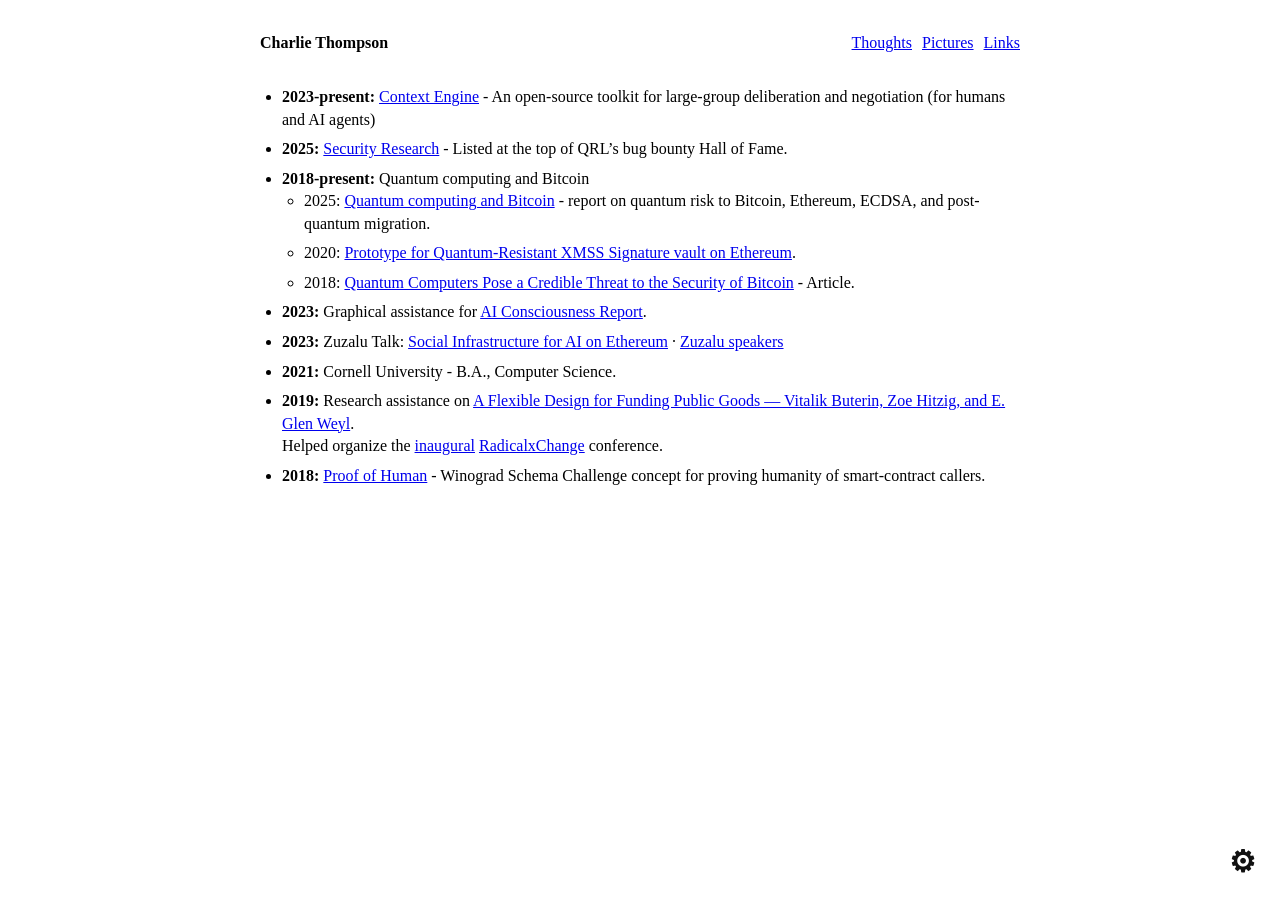
==== index.html @ aa64d74e "feat: compact Foresight contact links" ====
<!doctype html>
<html lang="en">
  <head>
    <meta charset="utf-8">
    <meta name="viewport" content="width=device-width, initial-scale=1">
    <meta
      name="description"
      content="The personal website of Charlie Thompson"
    >
    <meta name="author" content="Charlie Thompson">
    <meta name="robots" content="index, follow">
    <meta name="theme-color" content="#008080">
    <link rel="canonical" href="https://charliethompson.lol/">
    <link rel="alternate" type="application/rss+xml" title="Charlie Thompson" href="./feed.xml">
    <link rel="alternate" type="text/markdown" title="Homepage Markdown" href="./index.html.md">
    <link rel="alternate" type="text/plain" title="LLM-readable site summary" href="./llms.txt">
    <link rel="manifest" href="./manifest.webmanifest">
    <link rel="icon" href="./favicon.svg" type="image/svg+xml">
    <link rel="icon" href="./favicon-32x32.png" type="image/png" sizes="32x32">
    <link rel="icon" href="./favicon-16x16.png" type="image/png" sizes="16x16">
    <link rel="apple-touch-icon" href="./apple-touch-icon.png" sizes="180x180">
    <meta property="og:type" content="profile">
    <meta property="og:url" content="https://charliethompson.lol/">
    <meta property="og:title" content="Charlie Thompson">
    <meta property="og:description" content="The personal website of Charlie Thompson">
    <meta property="og:site_name" content="Charlie Thompson">
    <meta property="og:image" content="https://charliethompson.lol/assets/social/charlie-thompson-preview.png">
    <meta property="og:image:width" content="1200">
    <meta property="og:image:height" content="630">
    <meta property="og:image:type" content="image/png">
    <meta property="og:image:alt" content="Colorful glass portrait artwork for the personal website of Charlie Thompson.">
    <meta name="twitter:card" content="summary_large_image">
    <meta name="twitter:title" content="Charlie Thompson">
    <meta name="twitter:description" content="The personal website of Charlie Thompson">
    <meta name="twitter:image" content="https://charliethompson.lol/assets/social/charlie-thompson-preview.png">
    <meta name="twitter:image:alt" content="Colorful glass portrait artwork for the personal website of Charlie Thompson.">
    <title>Charlie Thompson</title>
    <link rel="stylesheet" href="./styles.css?v=xbox-security-research-223&_site_release=20261114-foresight-icons-5b673d6">
    <script type="application/ld+json">
      {
        "@context": "https://schema.org",
        "@graph": [
          {
            "@type": "Person",
            "@id": "https://charliethompson.lol/#person",
            "name": "Charlie Thompson",
            "url": "https://charliethompson.lol/",
            "email": "charlie_thompson@protonmail.com",
            "sameAs": [
              "https://www.linkedin.com/in/charlie-thompson-2a8293aa/",
              "https://x.com/charlie______t",
              "https://github.com/AgalmicSoftware/context-engine/"
            ],
            "knowsAbout": [
              "Ethereum",
              "product engineering",
              "programmable cryptography",
              "AI-assisted deliberation",
              "AI-assisted negotiation",
              "coordination tools",
              "post-quantum cryptography"
            ]
          },
          {
            "@type": "WebSite",
            "@id": "https://charliethompson.lol/#website",
            "url": "https://charliethompson.lol/",
            "name": "Charlie Thompson",
            "description": "The personal website of Charlie Thompson",
            "image": "https://charliethompson.lol/assets/social/charlie-thompson-preview.png",
            "publisher": {
              "@id": "https://charliethompson.lol/#person"
            },
            "inLanguage": "en-US"
          },
          {
            "@type": "ProfilePage",
            "@id": "https://charliethompson.lol/#webpage",
            "url": "https://charliethompson.lol/",
            "name": "Charlie Thompson",
            "description": "The personal website of Charlie Thompson",
            "primaryImageOfPage": "https://charliethompson.lol/assets/social/charlie-thompson-preview.png",
            "isPartOf": {
              "@id": "https://charliethompson.lol/#website"
            },
            "about": {
              "@id": "https://charliethompson.lol/#person"
            },
            "dateModified": "2026-09-20"
          }
        ]
      }
    </script>
  </head>
  <body data-style-mode="minimal" data-demo-features="off">
    <script>
      (function () {
        // Hold a saved non-default theme hidden until page scripts finish, avoiding a minimal-theme flash.
        try {
          var mode = localStorage.getItem("charlie-site-style-mode");
          if ((mode !== "xbox360" && mode !== "windows95desktop") || new URLSearchParams(location.search).get("embed")) return;
          var body = document.body;
          var reveal = function () { body.classList.remove("theme-pending"); };
          body.dataset.styleMode = mode;
          body.classList.add("theme-pending");
          document.addEventListener("DOMContentLoaded", reveal);
          setTimeout(reveal, 2000);
        } catch {
          // Storage can be unavailable; site-settings.js then falls back to minimal.
        }
      })();
    </script>
    <header class="site-header">
        <a class="brand brand-link" href="./index.html">Charlie Thompson</a>
      <nav class="site-nav" aria-label="Main navigation">
        <a href="./thoughts.html">Thoughts</a>
        <a href="./pictures.html">Pictures</a>
        <details class="nav-dropdown">
          <summary>Links</summary>
          <ul>
            <li><a href="https://github.com/AgalmicSoftware/context-engine/">GitHub</a></li>
            <li><a href="https://www.linkedin.com/in/charlie-thompson-2a8293aa/">LinkedIn</a></li>
            <li><a href="https://x.com/charlie______t">Twitter</a></li>
            <li><a href="mailto:charlie_thompson@protonmail.com">Email</a></li>
          </ul>
        </details>
      </nav>
      <details class="desktop-start-menu desktop-only">
        <summary>Charlie Thompson</summary>
        <div class="desktop-start-panel">
          <button type="button" data-menu-icon="note" data-window-open="about">
            <span class="desktop-start-icon" aria-hidden="true"><span class="desktop-icon-glyph desktop-icon-help"></span></span>
            About
          </button>
          <button type="button" data-menu-icon="folder" data-window-open="thoughts">
            <span class="desktop-start-icon" aria-hidden="true"><span class="desktop-icon-glyph desktop-icon-notes"></span></span>
            Thoughts
          </button>
          <button type="button" data-menu-icon="report" data-window-open="quantum">
            <span class="desktop-start-icon" aria-hidden="true"><span class="desktop-icon-glyph desktop-icon-report"></span></span>
            Quantum Report (2025)
          </button>
          <button type="button" data-menu-icon="presentation" data-window-open="zuzalu">
            <span class="desktop-start-icon" aria-hidden="true"><span class="desktop-icon-glyph desktop-icon-presentation"></span></span>
            Zuzalu Presentation (2023)
          </button>
          <button type="button" data-menu-icon="gallery" data-window-open="pictures">
            <span class="desktop-start-icon" aria-hidden="true"><span class="desktop-icon-glyph desktop-icon-gallery"></span></span>
            Pictures
          </button>
          <div class="desktop-start-submenu">
            <button type="button" data-menu-icon="link">
              <span class="desktop-start-icon" aria-hidden="true"><span class="desktop-icon-glyph desktop-icon-links"></span></span>
              Links
            </button>
            <div class="desktop-start-submenu-panel" role="group" aria-label="Links">
              <a href="https://github.com/AgalmicSoftware/context-engine/">GitHub</a>
              <a href="https://www.linkedin.com/in/charlie-thompson-2a8293aa/">LinkedIn</a>
              <a href="https://x.com/charlie______t">Twitter</a>
              <a href="mailto:charlie_thompson@protonmail.com">Email</a>
            </div>
          </div>
        </div>
      </details>
    </header>

    <section class="desktop-icons desktop-only" aria-label="Desktop shortcuts">
      <button class="desktop-icon desktop-icon-button" type="button" data-desktop-icon="about" data-window-open="about" style="--icon-left: 18px; --icon-top: 20px;">
        <span class="desktop-icon-glyph desktop-icon-help" aria-hidden="true"></span>
        <span>About</span>
      </button>
      <button class="desktop-icon desktop-icon-button" type="button" data-desktop-icon="thoughts" data-window-open="thoughts" style="--icon-left: 18px; --icon-top: 104px;">
        <span class="desktop-icon-glyph desktop-icon-notes" aria-hidden="true"></span>
        <span>Thoughts</span>
      </button>
      <button class="desktop-icon desktop-icon-button" type="button" data-desktop-icon="quantum" data-window-open="quantum" style="--icon-left: 18px; --icon-top: 188px;">
        <span class="desktop-icon-glyph desktop-icon-report" aria-hidden="true"></span>
        <span>Quantum Report (2025)</span>
      </button>
      <button class="desktop-icon desktop-icon-button" type="button" data-desktop-icon="zuzalu" data-window-open="zuzalu" style="--icon-left: 18px; --icon-top: 290px;">
        <span class="desktop-icon-glyph desktop-icon-presentation" aria-hidden="true"></span>
        <span>Zuzalu Presentation (2023)</span>
      </button>
      <button class="desktop-icon desktop-icon-button" type="button" data-desktop-icon="pictures" data-window-open="pictures" style="--icon-left: 18px; --icon-top: 392px;">
        <span class="desktop-icon-glyph desktop-icon-gallery" aria-hidden="true"></span>
        <span>Pictures</span>
      </button>
      <button class="desktop-icon desktop-icon-button" type="button" data-desktop-icon="links" data-window-open="links" style="--icon-left: 18px; --icon-top: 494px;">
        <span class="desktop-icon-glyph desktop-icon-links" aria-hidden="true"></span>
        <span>Links</span>
      </button>
    </section>

    <main
      class="home-note-window desktop-window"
      data-desktop-window="about"
      style="--window-left: 116px; --window-top: 86px; --window-width: 820px;"
    >
      <div class="desktop-titlebar desktop-only" data-window-drag-handle>
        <span>Notepad - about.txt</span>
        <span class="desktop-window-buttons">
          <button class="desktop-window-button" type="button" data-window-minimize aria-label="Minimize About">-</button>
          <button class="desktop-window-button" type="button" data-window-close aria-label="Close About">x</button>
        </span>
      </div>
      <section id="work" class="desktop-window-content" aria-label="Selected work and history">
        <ul>
          <li data-xbox-art="context-engine">
            <strong>2023-present:</strong>
            <a href="https://contextengine.sh/about">Context Engine</a>
            - An open-source toolkit for large-group deliberation and negotiation (for humans and AI agents)
          </li>
          <li data-xbox-art="security-research">
            <strong>2025:</strong>
            <a href="https://www.theqrl.org/bug-bounty/">Security Research</a>
            - Listed at the top of QRL’s bug bounty Hall of Fame.
          </li>
          <li data-xbox-art="quantum-computing">
            <strong>2018-present:</strong> Quantum computing and Bitcoin
            <ul>
              <li>
                2025:
                <a href="./quantum.html">Quantum computing and Bitcoin</a>
                - report on quantum risk to Bitcoin, Ethereum, ECDSA, and post-quantum migration.
              </li>
              <li>
                2020:
                <a href="https://www.theqrl.org/blog/the-qrl-enqlave-project-bringing-post-quantum-security-to-ethereum-and-other-blockchain-platforms/">Prototype for Quantum-Resistant XMSS Signature vault on Ethereum</a>.
              </li>
              <li>
                2018:
                <a href="https://medium.com/coinmonks/quantum-computers-pose-a-credible-threat-to-the-security-of-bitcoin-4b1dd65944ca">Quantum Computers Pose a Credible Threat to the Security of Bitcoin</a>
                - Article.
              </li>
            </ul>
          </li>
          <li data-xbox-art="ai-consciousness">
            <strong>2023:</strong>
            Graphical assistance for
            <a href="https://arxiv.org/abs/2308.08708">AI Consciousness Report</a>.
          </li>
          <li data-xbox-art="zuzalu-social-infrastructure">
            <strong>2023:</strong>
            Zuzalu Talk:
            <a href="./zuzalu.html">Social Infrastructure for AI on Ethereum</a>
            · <a href="https://aixzuzalu.splashthat.com/">Zuzalu speakers</a>
          </li>
          <li data-xbox-art="academic-research">
            <strong>2021:</strong>
            Cornell University - B.A., Computer Science.
          </li>
          <li data-xbox-art="public-goods">
            <strong>2019:</strong>
            Research assistance on <a href="https://arxiv.org/abs/1809.06421">A Flexible Design for Funding Public Goods — Vitalik Buterin, Zoe Hitzig, and E. Glen Weyl</a>.
            <br>Helped organize the <a href="https://opensea.io/item/ethereum/0x495f947276749ce646f68ac8c248420045cb7b5e/59669409764802279530765099049000689039517237075351248963245346522443397726209" data-xbox-preview-label="RadicalxChange conference NFT">inaugural</a> <a href="https://www.radicalxchange.org/">RadicalxChange</a> conference.
          </li>
          <li data-xbox-art="proof-of-human">
            <strong>2018:</strong>
            <a href="https://github.com/doctor-gonzo/proof-of-human">Proof of Human</a>
            - Winograd Schema Challenge concept for proving humanity of smart-contract callers.
          </li>
        </ul>
      </section>
    </main>

    <section
      class="desktop-window desktop-app-window desktop-only is-closed"
      data-desktop-window="thoughts"
      style="--window-left: 180px; --window-top: 150px; --window-width: 440px;"
      aria-label="Thoughts"
    >
      <div class="desktop-titlebar" data-window-drag-handle>
        <span>Folder - thoughts</span>
        <span class="desktop-window-buttons">
          <button class="desktop-window-button" type="button" data-window-minimize aria-label="Minimize Thoughts">-</button>
          <button class="desktop-window-button" type="button" data-window-close aria-label="Close Thoughts">x</button>
        </span>
      </div>
      <div class="desktop-window-content desktop-window-note desktop-embedded-page desktop-page-frame-window">
        <iframe
          class="desktop-embed-frame desktop-page-frame"
          data-src="./thoughts.html?embed=desktop-window"
          title="Thoughts"
          loading="lazy"
        ></iframe>
      </div>
    </section>

    <section
      class="desktop-window desktop-app-window desktop-only is-closed"
      data-desktop-window="quantum"
      style="--window-left: 210px; --window-top: 180px; --window-width: 500px;"
      aria-label="Quantum Report 2025"
    >
      <div class="desktop-titlebar" data-window-drag-handle>
        <span>Quantum Report (2025)</span>
        <span class="desktop-window-buttons">
          <button class="desktop-window-button" type="button" data-window-minimize aria-label="Minimize Quantum Report">-</button>
          <button class="desktop-window-button" type="button" data-window-close aria-label="Close Quantum Report">x</button>
        </span>
      </div>
      <div class="desktop-window-content desktop-window-note desktop-embedded-page">
        <p>Quantum computing and Bitcoin report, first published August 2025 and updated December 2025.</p>
        <p>
          Focuses on ECDSA exposure, the coordination problem of post-quantum
          migration, and QRL as a live quantum-resistant blockchain example.
        </p>
        <iframe
          class="desktop-embed-frame desktop-report-frame"
          data-src="./quantum-report-pages.html"
          title="Quantum Computing / Bitcoin report pages"
          loading="lazy"
        ></iframe>
        <p><a href="./quantum.html">Open full report page</a></p>
      </div>
    </section>

    <section
      class="desktop-window desktop-app-window desktop-only is-closed"
      data-desktop-window="zuzalu"
      style="--window-left: 240px; --window-top: 210px; --window-width: 500px;"
      aria-label="Zuzalu Presentation 2023"
    >
      <div class="desktop-titlebar" data-window-drag-handle>
        <span>Zuzalu Presentation (2023)</span>
        <span class="desktop-window-buttons">
          <button class="desktop-window-button" type="button" data-window-minimize aria-label="Minimize Zuzalu Presentation">-</button>
          <button class="desktop-window-button" type="button" data-window-close aria-label="Close Zuzalu Presentation">x</button>
        </span>
      </div>
      <div class="desktop-window-content desktop-window-note desktop-embedded-page">
        <p>Talk context for Social Infrastructure for AI on Ethereum and the Context Engine AI safety ideas map.</p>
        <p><a href="https://aixzuzalu.splashthat.com/">Event</a> | <a href="./zuzalu.html">Open full presentation page</a></p>
        <div class="desktop-argument-list" aria-label="Argument map summary">
          <details open>
            <summary>Thesis</summary>
            <p>Ethereum can be public infrastructure for AI-era coordination: records, commitments, permissions, and incentives that humans and agents can inspect.</p>
          </details>
          <details>
            <summary>Risk surface</summary>
            <p>More capable agents raise the stakes for identity, delegation, provenance, dispute resolution, and economic feedback loops.</p>
          </details>
          <details>
            <summary>Crypto tools</summary>
            <p>Signatures, attestations, encrypted records, token-gated access, onchain commitments, quadratic mechanisms, and public audit trails.</p>
          </details>
        </div>
        <iframe
          class="desktop-embed-frame desktop-map-frame"
          data-src="./assets/ai-safety-map/WebsiteContextEngine_AISafetyIdeasMap_.html"
          title="Context Engine AI Safety Ideas Map"
          loading="lazy"
        ></iframe>
      </div>
    </section>

    <section
      class="desktop-window desktop-app-window desktop-only is-closed"
      data-desktop-window="pictures"
      style="--window-left: 255px; --window-top: 225px; --window-width: 500px;"
      aria-label="Pictures"
    >
      <div class="desktop-titlebar" data-window-drag-handle>
        <span>Folder - pictures</span>
        <span class="desktop-window-buttons">
          <button class="desktop-window-button" type="button" data-window-minimize aria-label="Minimize Pictures">-</button>
          <button class="desktop-window-button" type="button" data-window-close aria-label="Close Pictures">x</button>
        </span>
      </div>
      <div class="desktop-window-content desktop-window-note desktop-embedded-page desktop-page-frame-window">
        <iframe
          class="desktop-embed-frame desktop-page-frame"
          data-src="./pictures.html?embed=desktop-window"
          title="Pictures"
          loading="lazy"
        ></iframe>
      </div>
    </section>

    <section
      class="desktop-window desktop-app-window desktop-only is-closed"
      data-desktop-window="links"
      style="--window-left: 300px; --window-top: 270px; --window-width: 360px;"
      aria-label="Links"
    >
      <div class="desktop-titlebar" data-window-drag-handle>
        <span>Links - links.url</span>
        <span class="desktop-window-buttons">
          <button class="desktop-window-button" type="button" data-window-minimize aria-label="Minimize Links">-</button>
          <button class="desktop-window-button" type="button" data-window-close aria-label="Close Links">x</button>
        </span>
      </div>
      <div class="desktop-window-content desktop-window-note">
        <ul>
          <li><a href="https://github.com/AgalmicSoftware/context-engine/">GitHub</a></li>
          <li><a href="https://www.linkedin.com/in/charlie-thompson-2a8293aa/">LinkedIn</a></li>
          <li><a href="https://x.com/charlie______t">Twitter</a></li>
          <li><a href="mailto:charlie_thompson@protonmail.com">Email</a></li>
        </ul>
      </div>
    </section>

    <aside class="site-settings" aria-label="Site settings">
      <button class="settings-toggle-button" type="button" aria-controls="site-settings-panel" aria-expanded="false" title="Settings">
        <span class="faCog" aria-hidden="true">&#9881;</span>
        <span class="sr-only">Settings</span>
      </button>
      <div class="settings-panel" id="site-settings-panel" hidden>
        <label for="style-mode">Theme</label>
        <select id="style-mode" data-style-mode-select>
          <option value="minimal">minimal.scss</option>
          <option value="xbox360">xbox360.scss</option>
          <option value="windows95desktop">windows95.scss</option>
        </select>
      </div>
    </aside>
    <script src="./release-watchdog.js?_site_release=20261114-foresight-icons-5b673d6" data-site-release="20261114-foresight-icons-5b673d6"></script>
    <script src="./site-settings.js?v=xbox-context-recognition-21&_site_release=20261114-foresight-icons-5b673d6"></script>
    <script src="./desktop-window.js?v=desktop-selection-1&_site_release=20261114-foresight-icons-5b673d6"></script>
  </body>
</html>
---- styles.css ----
body {
  background: #fff;
  color: #000;
  font-family: Georgia, "Times New Roman", Times, serif;
  font-size: 16px;
  line-height: 1.4;
  margin: 32px auto;
  max-width: 760px;
  padding: 0 16px;
}

/* Set by the inline theme boot script while a saved theme's scripts load. */
body.theme-pending {
  visibility: hidden;
}

a {
  color: #00e;
  text-decoration: underline;
}

a:visited {
  color: #551a8b;
}

.site-header {
  align-items: baseline;
  display: flex;
  flex-wrap: wrap;
  gap: 4px 16px;
  justify-content: space-between;
  margin-bottom: 32px;
}

.brand {
  color: #000;
  flex: 0 1 auto;
  font-weight: bold;
  text-decoration: none;
  white-space: nowrap;
}

.site-nav {
  display: flex;
  flex-wrap: wrap;
  flex: 0 1 auto;
  gap: 0 10px;
  justify-content: flex-end;
  text-align: right;
}

.site-nav a {
  white-space: nowrap;
}

.nav-dropdown {
  display: inline-block;
  position: relative;
  white-space: nowrap;
}

.nav-dropdown summary {
  color: #00e;
  cursor: pointer;
  list-style: none;
  text-decoration: underline;
}

.nav-dropdown summary::-webkit-details-marker {
  display: none;
}

.nav-dropdown ul {
  background: #fff;
  border: 1px solid #000;
  list-style: none;
  margin: 4px 0 0;
  min-width: 120px;
  padding: 6px 10px;
  position: absolute;
  right: 0;
  text-align: left;
  z-index: 10;
}

.nav-dropdown li {
  margin: 0 0 0.25rem;
}

.nav-dropdown li:last-child {
  margin-bottom: 0;
}

h1,
h2,
h3,
p {
  margin-top: 0;
}

h1,
h2 {
  font-size: 1.15rem;
  margin-bottom: 0.5rem;
}

h3 {
  font-size: 1rem;
  margin-bottom: 0.25rem;
}

body[data-style-mode="minimal"] .pictures-page-intro {
  display: none;
}

section {
  margin: 0 0 28px;
}

ul {
  margin-top: 0;
  padding-left: 22px;
}

li {
  margin: 0 0 0.45rem;
}

.page {
  padding-bottom: 32px;
}

.intro,
.quantum-hero {
  margin-bottom: 28px;
}

.eyebrow,
.kicker,
.meta {
  color: #555;
  font-size: 0.9rem;
  font-weight: normal;
  letter-spacing: 0;
  margin: 0 0 0.25rem;
  text-transform: none;
}

.lede,
.quantum-lede,
.small,
.note,
.report-note,
p {
  color: #000;
}

.link-row {
  display: flex;
  flex-wrap: wrap;
  gap: 0 10px;
  margin-top: 0.5rem;
}

.text-link,
.inline-link,
.card-action {
  color: #00e;
  font-weight: normal;
  text-decoration: underline;
}

.section {
  display: block;
  margin: 0 0 28px;
  padding: 0;
}

.item-list,
.timeline,
.idea-list,
.theme-grid,
.card-grid {
  display: block;
}

.item,
.timeline-item,
.idea-item,
.theme-item,
.card {
  border: 0;
  margin: 0 0 1rem;
  padding: 0;
}

.tag-list,
.card-footer {
  display: none;
}

.report-panel {
  border: 1px solid #ccc;
  margin-top: 0.5rem;
}

.report-panel-header {
  border-bottom: 1px solid #ccc;
  display: flex;
  gap: 12px;
  justify-content: space-between;
  padding: 8px;
}

.report-panel-header h3,
.report-panel-header p {
  margin-bottom: 0;
}

.report-frame,
.report-text-frame,
.map-frame {
  background: #fff;
  border: 0;
  display: block;
  height: 70vh;
  width: 100%;
}

.report-actions {
  display: flex;
  flex-wrap: wrap;
  gap: 0.4rem 1rem;
  margin: 0;
  padding: 0.65rem 0.75rem;
}

.report-document {
  background: #444;
  display: grid;
  gap: 1.25rem;
  padding: clamp(0.5rem, 2vw, 1.25rem);
}

.report-page {
  margin: 0 auto;
  max-width: 1192px;
  width: 100%;
}

.report-page img {
  background: #fff;
  box-shadow: 0 3px 14px rgba(0, 0, 0, 0.35);
  display: block;
  height: auto;
  width: 100%;
}

.report-page figcaption {
  color: #fff;
  font: 0.8rem/1.4 Arial, sans-serif;
  margin-top: 0.3rem;
  text-align: center;
}

body.report-pages-embed {
  box-sizing: border-box;
  margin: 0;
  max-width: none;
  padding: 0;
}

body.report-pages-embed .report-actions {
  background: #fff;
  position: sticky;
  top: 0;
  z-index: 1;
}

.report-note {
  border-top: 1px solid #ccc;
  margin: 0;
  padding: 8px;
}

.argument-explorer {
  margin-bottom: 1.5rem;
}

.argument-grid {
  display: grid;
  gap: 8px;
  grid-template-columns: repeat(2, minmax(0, 1fr));
}

.argument-card {
  border: 1px solid #ccc;
  padding: 8px;
}

.argument-card summary {
  cursor: pointer;
  font-weight: bold;
}

.argument-card p {
  margin: 0.5rem 0 0;
}

.map-panel {
  margin-top: 1rem;
}

.tweet-archive,
.tweet-stream {
  margin-top: 1.5rem;
}

.tweet-archive > .tweet-stream {
  margin: 0 0 1rem;
}

.tweet-archive-summary {
  align-items: center;
  cursor: pointer;
  display: flex;
  font-size: 1.15rem;
  font-weight: bold;
  gap: 0.5rem;
  justify-content: space-between;
  list-style: none;
  margin-bottom: 0.5rem;
}

.tweet-archive-summary::-webkit-details-marker {
  display: none;
}

.tweet-archive-summary .faCaretDown,
.tweet-archive-summary .faCaretUp {
  display: inline-block;
  margin-left: auto;
  margin-right: 0;
  text-align: right;
  width: 0.8em;
}

.tweet-archive-summary .faCaretDown::before {
  content: "\25be";
}

.tweet-archive-summary .faCaretUp {
  display: none;
}

.tweet-archive-summary .faCaretUp::before {
  content: "\25b4";
}

.tweet-archive[open] .tweet-archive-summary .faCaretDown {
  display: none;
}

.tweet-archive[open] .tweet-archive-summary .faCaretUp {
  display: inline-block;
}

.tweet-archive:not([open]) > .tweet-list,
.tweet-archive:not([open]) > .tweet-stream {
  display: none;
}

.tweet-tabs {
  display: flex;
  flex-wrap: wrap;
  gap: 6px;
  margin: 0 0 0.75rem;
}

.tweet-tab {
  background: transparent;
  border: 1px solid #999;
  color: #00e;
  cursor: pointer;
  font: inherit;
  padding: 2px 8px;
  text-decoration: underline;
}

.tweet-tab.is-active {
  color: #000;
  font-weight: bold;
  text-decoration: none;
}

.tweet-tab-panel[hidden] {
  display: none;
}

.tweet-filter-disclosure {
  margin: 0.75rem 0 0.8rem;
}

.tweet-filter-disclosure > summary {
  cursor: pointer;
  font-weight: bold;
  width: max-content;
}

.tweet-filter {
  border: 1px solid #ccc;
  display: grid;
  gap: 8px;
  grid-template-columns: minmax(180px, 1fr) minmax(90px, max-content) max-content max-content;
  margin: 0.5rem 0 0;
  padding: 8px;
}

.tweet-filter label {
  display: flex;
  flex-direction: column;
  font-weight: bold;
  gap: 2px;
}

.tweet-filter input,
.tweet-filter select {
  border: 1px solid #999;
  box-sizing: border-box;
  font: inherit;
  min-width: 0;
  padding: 2px 4px;
}

.tweet-filter button {
  align-self: end;
  background: transparent;
  border: 0;
  color: #00e;
  cursor: pointer;
  font: inherit;
  padding: 2px 0;
  text-decoration: underline;
}

.tweet-filter output {
  align-self: end;
  color: #555;
  font-size: 0.9rem;
  padding: 2px 0;
  white-space: nowrap;
}

.tweet-atlas {
  border: 1px solid #ccc;
  display: grid;
  gap: 10px;
  grid-template-columns: minmax(180px, 0.9fr) minmax(0, 1.1fr);
  padding: 8px;
}

.tweet-topic-map {
  display: grid;
  gap: 6px;
  grid-template-columns: repeat(auto-fit, minmax(120px, 1fr));
}

.tweet-topic-node {
  background: #fff;
  border: 1px solid #ccc;
  color: #000;
  cursor: pointer;
  font: inherit;
  min-height: 4.5rem;
  padding: 8px;
  text-align: left;
}

.tweet-topic-node.is-active {
  border-color: #000;
  font-weight: bold;
}

.tweet-topic-label,
.tweet-topic-count {
  display: block;
}

.tweet-topic-count,
.tweet-topic-kicker,
.tweet-topic-meta {
  color: #555;
  font-size: 0.9rem;
}

.tweet-topic-detail {
  border-left: 1px solid #ccc;
  min-width: 0;
  padding-left: 10px;
}

.tweet-topic-detail h3 {
  margin-bottom: 0.4rem;
}

.tweet-topic-examples {
  margin-bottom: 0.75rem;
}

.tweet-topic-filter-button {
  background: transparent;
  border: 0;
  color: #00e;
  cursor: pointer;
  font: inherit;
  padding: 0;
  text-decoration: underline;
}

.tweet-list {
  list-style: none;
  padding-left: 0;
}

.tweet-item {
  border: 1px solid #d8d8d8;
  border-radius: 8px;
  margin-bottom: 0.8rem;
  padding: 10px 12px;
}

.tweet-author-row {
  align-items: flex-start;
  display: flex;
  gap: 0.7rem;
  margin-bottom: 0.35rem;
}

.tweet-profile-link {
  border-radius: 50%;
  flex: 0 0 auto;
  line-height: 0;
}

.tweet-profile-image {
  border: 1px solid rgba(0, 0, 0, 0.2);
  border-radius: 50%;
  display: block;
  height: 56px;
  object-fit: cover;
  width: 56px;
}

.tweet-header {
  align-items: baseline;
  color: #555;
  display: flex;
  flex: 1 1 auto;
  flex-wrap: wrap;
  font-size: 0.9rem;
  gap: 0 0.2rem;
  margin: 0.25rem 0 0;
  min-width: 0;
}

.tweet-header strong {
  color: #000;
}

.tweet-text {
  margin-bottom: 0.5rem;
  white-space: pre-wrap;
}

.tweet-external-link {
  font-size: 0.85rem;
  line-height: 1;
  margin-left: 0.2rem;
}

.tweet-quote {
  border: 1px solid #d8d8d8;
  border-radius: 12px;
  box-sizing: border-box;
  color: inherit;
  display: block;
  margin: 0.55rem 0;
  max-width: 520px;
  padding: 8px 10px;
  text-decoration: none;
  width: 100%;
}

.tweet-quote-header {
  align-items: baseline;
  display: flex;
  flex-wrap: wrap;
  gap: 0.35rem;
  margin-bottom: 0.25rem;
}

.tweet-quote-label,
.tweet-quote-open,
.tweet-quote-title,
.tweet-quote-meta,
.tweet-quote-text {
  display: block;
}

.tweet-quote-label,
.tweet-quote-open,
.tweet-quote-meta {
  color: #555;
  font-size: 0.85rem;
}

.tweet-quote-label {
  font-weight: bold;
}

.tweet-quote-open {
  margin-left: auto;
}

.tweet-quote-title {
  margin-bottom: 0.1rem;
}

.tweet-quote-text {
  margin-top: 0.25rem;
  white-space: pre-wrap;
}

.tweet-quote-embed {
  margin: 0.55rem 0 0;
  max-width: 100%;
}

.tweet-quote .twitter-tweet,
.tweet-quote .twitter-tweet-rendered {
  max-width: 100% !important;
  width: 100% !important;
}

.tweet-quote iframe {
  max-width: 100% !important;
  width: 100% !important;
}

.tweet-media {
  display: grid;
  gap: 2px;
  margin: 0.55rem 0;
  max-width: 520px;
  overflow: hidden;
  width: min(100%, 520px);
}

.tweet-media-1 {
  grid-template-columns: 1fr;
}

.tweet-media-2,
.tweet-media-3,
.tweet-media-4 {
  grid-template-columns: repeat(2, minmax(0, 1fr));
}

.tweet-media-link {
  aspect-ratio: 16 / 9;
  background: #f7f7f7;
  border: 1px solid #ddd;
  border-radius: 14px;
  box-sizing: border-box;
  cursor: zoom-in;
  display: block;
  min-width: 0;
  overflow: hidden;
  width: 100%;
}

.tweet-image {
  display: block;
  height: 100%;
  object-fit: cover;
  width: 100%;
}

.tweet-media-link-broken {
  align-items: center;
  display: flex;
  justify-content: center;
  padding: 8px;
}

.tweet-dialog {
  background: #fff;
  border: 1px solid #000;
  color: #000;
  max-width: min(92vw, 900px);
  padding: 14px;
}

.tweet-dialog::backdrop {
  background: rgba(255, 255, 255, 0.85);
}

.tweet-dialog-close {
  float: right;
}

.tweet-dialog-image {
  display: block;
  height: auto;
  margin: 0 0 0.75rem;
  max-height: 78vh;
  max-width: 100%;
  object-fit: contain;
}

.tweet-stream iframe {
  max-width: 100%;
}

.nft-section {
  margin-bottom: 1.5rem;
}

.nft-section summary {
  cursor: pointer;
  font-weight: bold;
  margin-bottom: 0.5rem;
}

.nft-address {
  margin-bottom: 0.75rem;
}

.nft-list {
  list-style: none;
  padding-left: 0;
}

.nft-item {
  align-items: flex-start;
  display: flex;
  gap: 8px;
  margin-bottom: 0.45rem;
}

.nft-preview {
  background: transparent;
  border: 0;
  cursor: pointer;
  flex: 0 0 36px;
  margin: 0;
  padding: 0;
}

.nft-load-more {
  font: inherit;
  margin: 0.25rem 0 0.5rem;
}

.nft-thumb {
  background: #f7f7f7;
  border: 1px solid #ccc;
  display: block;
  flex: 0 0 36px;
  height: 36px;
  max-height: 36px;
  max-width: 36px;
  object-fit: cover;
  width: 36px;
}

.nft-item-body {
  display: block;
  min-width: 0;
}

.nft-contract-group {
  margin-bottom: 0.35rem;
}

.nft-contract-details summary {
  margin-bottom: 0.35rem;
}

.nft-contract-list {
  margin: 0.35rem 0 0 1.1rem;
}

.nft-meta {
  color: #555;
  display: block;
  font-size: 0.9rem;
}

.nft-dialog {
  background: #fff;
  border: 1px solid #000;
  color: #000;
  max-width: min(92vw, 640px);
  padding: 14px;
}

.nft-dialog::backdrop {
  background: rgba(255, 255, 255, 0.85);
}

.nft-dialog-close {
  float: right;
}

.nft-dialog-image {
  display: block;
  height: auto;
  margin: 0 0 0.75rem;
  max-height: 70vh;
  max-width: 100%;
  object-fit: contain;
}

.pictures-page-heading {
  align-items: center;
  display: flex;
  flex-wrap: wrap;
  gap: 0.75rem 1.25rem;
  justify-content: space-between;
  margin-bottom: 1.15rem;
  padding-bottom: 0.8rem;
}

.pictures-page-heading h1 {
  margin: 0;
}

.picture-carousel {
  margin: 0 0 1.25rem;
  outline: 0;
}

.picture-carousel:focus-visible .picture-carousel-stage {
  outline: 2px dashed currentColor;
  outline-offset: 5px;
}

.picture-carousel-stage {
  background: transparent;
  border: 0;
  border-radius: 0;
  box-shadow: none;
  position: relative;
}

.picture-carousel-feature {
  background: transparent;
  border: 0;
  color: #172117;
  cursor: zoom-in;
  display: block;
  font: inherit;
  padding: 0;
  position: relative;
  text-align: left;
  width: 100%;
}

.picture-carousel-image {
  display: block;
  height: clamp(300px, 52vh, 620px);
  object-fit: contain;
  width: 100%;
}

.picture-carousel-title {
  font-size: clamp(1.15rem, 2vw, 1.65rem);
  line-height: 1.05;
}

.picture-carousel-control {
  align-items: center;
  background: transparent;
  border: 0;
  border-radius: 0;
  color: #fff;
  cursor: pointer;
  display: flex;
  filter: drop-shadow(0 2px 2px rgba(22, 10, 34, 0.82));
  font: inherit;
  font-size: 3.5rem;
  height: 64px;
  justify-content: center;
  line-height: 1;
  padding: 0 0 7px;
  position: absolute;
  top: 50%;
  transform: translateY(-50%);
  width: 56px;
  z-index: 2;
}

.picture-carousel-control:hover,
.picture-carousel-control:focus-visible {
  background: transparent;
  color: #fff;
  outline: 2px solid currentColor;
  outline-offset: 0;
  transform: translateY(-50%) scale(1.08);
}

.picture-carousel-control:disabled {
  cursor: default;
  opacity: 0.35;
}

.picture-carousel-previous {
  left: 16px;
}

.picture-carousel-next {
  right: 16px;
}

.picture-carousel-toolbar {
  align-items: flex-end;
  display: flex;
  gap: 18px;
  justify-content: space-between;
  margin: 0.7rem 0 0.6rem;
}

.picture-carousel-toolbar p {
  margin: 0;
}

.picture-carousel-status {
  font-weight: 700;
}

.picture-carousel-thumbnails {
  display: flex;
  gap: 9px;
  list-style: none;
  margin: 0;
  overflow-x: auto;
  padding: 3px 2px 8px;
  scroll-snap-type: x proximity;
  scrollbar-width: thin;
}

.picture-carousel-thumbnails li {
  flex: 0 0 auto;
  margin: 0;
  scroll-snap-align: start;
}

.picture-carousel-thumbnail {
  background: #111;
  border: 2px solid transparent;
  border-radius: 9px;
  cursor: pointer;
  display: block;
  opacity: 0.58;
  overflow: hidden;
  padding: 0;
}

.picture-carousel-thumbnail:hover,
.picture-carousel-thumbnail:focus-visible,
.picture-carousel-thumbnail.is-current {
  border-color: currentColor;
  opacity: 1;
  outline: 0;
}

.picture-carousel-thumbnail img {
  display: block;
  height: 66px;
  object-fit: cover;
  width: 88px;
}

.picture-carousel-thumbnail-loading {
  color: color-mix(in srgb, currentColor 72%, transparent);
  font-size: 0.9rem;
}

.picture-filter-bar {
  display: flex;
  flex-wrap: wrap;
  gap: 7px;
  justify-content: flex-end;
}

.picture-filter-button {
  background: rgba(255, 255, 255, 0.28);
  border: 1px solid rgba(38, 17, 61, 0.4);
  border-radius: 999px;
  color: #26113d;
  cursor: pointer;
  font: inherit;
  font-size: 0.9rem;
  font-weight: 700;
  padding: 0.5rem 0.85rem;
}

.picture-filter-button:hover,
.picture-filter-button:focus-visible {
  background: rgba(255, 255, 255, 0.72);
  outline: 2px solid #26113d;
  outline-offset: 2px;
}

.picture-filter-button.is-active,
.picture-filter-button[aria-pressed="true"] {
  background: #26113d;
  border-color: #26113d;
  box-shadow: 0 0 0 2px rgba(255, 255, 255, 0.65);
  color: #fff;
}

.picture-grid-browser {
  margin: 0;
  padding: 0.9rem 0 0;
}

.picture-grid-browser > summary {
  cursor: pointer;
  font-weight: 700;
  list-style-position: inside;
}

.picture-grid-browser[open] > summary {
  margin-bottom: 1rem;
}

.picture-list {
  display: grid;
  gap: 14px;
  grid-template-columns: repeat(auto-fit, minmax(180px, 1fr));
  list-style: none;
  padding-left: 0;
}

.picture-item {
  margin: 0;
}

.picture-button {
  background: color-mix(in srgb, currentColor 5%, transparent);
  border: 1px solid color-mix(in srgb, currentColor 20%, transparent);
  border-radius: 10px;
  color: inherit;
  cursor: pointer;
  display: block;
  font: inherit;
  overflow: hidden;
  padding: 0;
  text-align: left;
  width: 100%;
}

.picture-button:hover,
.picture-button:focus-visible {
  border-color: currentColor;
  outline: 2px solid currentColor;
  outline-offset: 2px;
}

.picture-button img {
  background: #111;
  display: block;
  height: 180px;
  object-fit: cover;
  width: 100%;
}

.picture-card-copy {
  align-items: baseline;
  display: flex;
  gap: 12px;
  justify-content: space-between;
  padding: 0.65rem 0.75rem 0.7rem;
}

.picture-title {
  display: block;
  font-weight: 700;
}

.picture-card-collection {
  color: color-mix(in srgb, currentColor 64%, transparent);
  font-size: 0.75rem;
  text-transform: uppercase;
}

@media (max-width: 680px) {
  .picture-carousel-image {
    height: clamp(260px, 48vh, 440px);
  }

  .picture-carousel-control {
    font-size: 3rem;
    height: 52px;
    width: 44px;
  }

  .picture-carousel-previous {
    left: 8px;
  }

  .picture-carousel-next {
    right: 8px;
  }

  .picture-filter-bar {
    justify-content: flex-start;
  }
}

.picture-dialog {
  background: #fff;
  border: 1px solid #000;
  color: #000;
  max-width: min(92vw, 760px);
  padding: 14px;
}

.picture-dialog::backdrop {
  background: rgba(255, 255, 255, 0.85);
}

.picture-dialog-close {
  float: right;
}

.picture-dialog-image {
  display: block;
  height: auto;
  margin: 0 0 0.75rem;
  max-height: 76vh;
  max-width: 100%;
  object-fit: contain;
}

.site-footer {
  border-top: 1px solid #ccc;
  color: #000;
  display: flex;
  flex-wrap: wrap;
  font-size: 0.9rem;
  gap: 10px;
  justify-content: space-between;
  margin-top: 32px;
  padding-top: 12px;
}

.agent-panel {
  border-top: 1px solid #ccc;
  margin-bottom: 1.25rem;
  padding: 0;
}

.agent-panel-body {
  margin-top: 0.25rem;
  padding-bottom: 0.75rem;
}

.agent-panel:not([open]) .agent-panel-body {
  display: none;
}

.agent-panel-label {
  align-items: baseline;
  color: #000;
  cursor: pointer;
  display: flex;
  font-weight: bold;
  justify-content: space-between;
  list-style: none;
  margin: 0;
  padding: 0.55rem 0 0.45rem;
}

.agent-panel-label::-webkit-details-marker {
  display: none;
}

.agent-panel-label::marker {
  content: "";
}

.agent-panel-label::after {
  color: #555;
  content: "hide";
  font-size: 0.9rem;
  font-weight: normal;
  margin-left: 1rem;
}

.agent-panel:not([open]) .agent-panel-label::after {
  content: "show";
}

.friend-criteria-list {
  list-style: none;
  padding-left: 0;
}

.friend-criterion {
  border: 1px solid #ccc;
  margin-bottom: 0.6rem;
  padding: 8px;
}

.friend-criterion p {
  margin-bottom: 0.35rem;
}

.friend-criterion ul {
  margin-bottom: 0;
}

.agent-box {
  display: block;
  margin-top: 1rem;
}

.agent-box label,
.agent-box-label {
  display: block;
  font-weight: bold;
  margin-bottom: 0.25rem;
}

.agent-box textarea {
  border: 1px solid #999;
  box-sizing: border-box;
  color: #000;
  font: inherit;
  padding: 6px;
  width: 100%;
}

.agent-box textarea[readonly] {
  background: #fff;
}

.prompt-output {
  border: 1px solid #999;
  box-sizing: border-box;
  color: #000;
  cursor: copy;
  font: inherit;
  min-height: 14rem;
  margin: 0;
  overflow: auto;
  padding: 6px;
  white-space: pre-wrap;
  width: 100%;
}

.agent-box button {
  background: transparent;
  border: 0;
  color: #00e;
  cursor: pointer;
  font: inherit;
  margin: 8px 0;
  padding: 0;
  text-decoration: underline;
}

.agent-box button:disabled,
.agent-box textarea:disabled {
  color: #555;
  cursor: default;
}

.agent-box output {
  display: block;
  margin-top: 0.5rem;
}

.agent-box.is-locked {
  opacity: 0.65;
}

.site-settings {
  align-items: flex-end;
  bottom: 16px;
  display: flex;
  flex-direction: column-reverse;
  font-size: 0.95rem;
  gap: 8px;
  max-width: calc(100vw - 32px);
  position: fixed;
  right: 16px;
  z-index: 20;
}

.settings-toggle-button {
  background: #fff;
  border: 1px solid #999;
  color: #000;
  cursor: pointer;
  font: inherit;
  height: 2rem;
  line-height: 1;
  padding: 0;
  text-align: center;
  width: 2rem;
}

.settings-toggle-button[aria-expanded="true"] {
  border-color: #1ed760;
}

body[data-style-mode="minimal"] .settings-toggle-button {
  align-items: center;
  appearance: none;
  background: transparent;
  border: 0;
  border-radius: 50%;
  box-shadow: none;
  color: #111;
  display: inline-grid;
  height: 2.75rem;
  justify-items: center;
  padding: 0;
  width: 2.75rem;
}

body[data-style-mode="minimal"] .settings-toggle-button:hover,
body[data-style-mode="minimal"] .settings-toggle-button[aria-expanded="true"] {
  background: rgba(0, 0, 0, 0.06);
  border: 0;
}

body[data-style-mode="minimal"] .settings-toggle-button:focus-visible {
  background: rgba(0, 0, 0, 0.1);
  outline: 0;
}

body[data-style-mode="minimal"] .settings-toggle-button .faCog {
  font-family: "Segoe UI Symbol", "Apple Symbols", sans-serif;
  font-size: 1.85rem;
  font-weight: 700;
  line-height: 1;
}

.faCog {
  display: inline-block;
  font-size: 1.1rem;
}

.settings-panel {
  background: #fff;
  border: 1px solid #999;
  min-width: 180px;
  padding: 8px;
}

.settings-panel label {
  display: block;
  font-weight: bold;
  margin-bottom: 0.25rem;
}

.settings-panel select {
  background: #fff;
  border: 1px solid #999;
  box-sizing: border-box;
  color: #000;
  font: inherit;
  margin-bottom: 0.6rem;
  width: 100%;
}

.settings-panel button {
  background: transparent;
  border: 0;
  color: #00e;
  cursor: pointer;
  font: inherit;
  padding: 0;
  text-decoration: underline;
}

.settings-toggle {
  align-items: center;
  display: flex;
  gap: 6px;
  font-weight: normal;
  margin: 0;
}

.settings-toggle input {
  margin: 0;
}

.settings-demo-section {
  border-top: 1px solid #ccc;
  margin-top: 0.6rem;
  padding-top: 0.6rem;
}

body[data-demo-mode="on"] .settings-toggle-button,
body[data-demo-features="on"] .settings-toggle-button {
  border-color: #1ed760;
}

body[data-demo-features="off"] [data-demo-feature] {
  display: none !important;
}

.desktop-only,
.desktop-selection-box,
.desktop-titlebar,
.desktop-window-resize-handle {
  display: none;
}

body[data-embed-mode="desktop-window"] {
  background: #ffffef;
  margin: 0;
  max-width: none;
  padding: 0;
}

body[data-embed-mode="desktop-window"] .site-header,
body[data-embed-mode="desktop-window"] .site-settings {
  display: none !important;
}

body[data-embed-mode="desktop-window"] main {
  background: transparent;
  border: 0;
  box-shadow: none;
  margin: 0;
  max-width: none;
  padding: 10px 12px;
}

body[data-embed-mode="desktop-window"] main > h1:first-child {
  display: none;
}

body[data-embed-mode="desktop-window"] .tweet-archive,
body[data-embed-mode="desktop-window"] .nft-section {
  margin-top: 0;
}

body[data-style-mode="windows95"] {
  background: #008080;
  color: #000;
  font-family: Tahoma, "MS Sans Serif", Arial, sans-serif;
  font-size: 15px;
  max-width: 860px;
}

body[data-style-mode="windows95"] a {
  color: #000080;
}

body[data-style-mode="windows95"] a:visited {
  color: #800080;
}

body[data-style-mode="windows95"] .site-header,
body[data-style-mode="windows95"] main,
body[data-style-mode="windows95"] .settings-panel,
body[data-style-mode="windows95"] .tweet-dialog,
body[data-style-mode="windows95"] .nft-dialog {
  background: #c0c0c0;
  border: 2px solid;
  border-color: #fff #404040 #404040 #fff;
  box-shadow: 1px 1px 0 #000;
}

body[data-style-mode="windows95"] .site-header,
body[data-style-mode="windows95"] main {
  padding: 8px;
}

body[data-style-mode="windows95"] .site-header {
  margin-bottom: 12px;
}

body[data-style-mode="windows95"] .brand {
  color: #000;
}

body[data-style-mode="windows95"] h1,
body[data-style-mode="windows95"] h2,
body[data-style-mode="windows95"] .tweet-archive-summary {
  background: #000080;
  color: #fff;
  font-size: 1rem;
  font-weight: bold;
  margin-bottom: 0.75rem;
  padding: 2px 4px;
}

body[data-style-mode="windows95"] h3,
body[data-style-mode="windows95"] .kicker,
body[data-style-mode="windows95"] .meta,
body[data-style-mode="windows95"] .eyebrow {
  color: #000;
}

body[data-style-mode="windows95"] .nav-dropdown ul,
body[data-style-mode="windows95"] .report-panel,
body[data-style-mode="windows95"] .agent-panel,
body[data-style-mode="windows95"] .nft-contract-details,
body[data-style-mode="windows95"] .tweet-stream,
body[data-style-mode="windows95"] .tweet-filter,
body[data-style-mode="windows95"] .tweet-atlas,
body[data-style-mode="windows95"] .tweet-topic-node,
body[data-style-mode="windows95"] .tweet-topic-detail,
body[data-style-mode="windows95"] .tweet-quote,
body[data-style-mode="windows95"] .argument-card,
body[data-style-mode="windows95"] .friend-criterion,
body[data-style-mode="windows95"] .prompt-output,
body[data-style-mode="windows95"] .agent-box textarea {
  background: #c0c0c0;
  border: 2px solid;
  border-color: #808080 #fff #fff #808080;
  box-shadow: inset 1px 1px 0 #000;
}

body[data-style-mode="windows95"] .nft-contract-details,
body[data-style-mode="windows95"] .agent-panel,
body[data-style-mode="windows95"] .argument-card,
body[data-style-mode="windows95"] .friend-criterion,
body[data-style-mode="windows95"] .tweet-stream,
body[data-style-mode="windows95"] .tweet-filter,
body[data-style-mode="windows95"] .tweet-atlas,
body[data-style-mode="windows95"] .tweet-topic-node,
body[data-style-mode="windows95"] .tweet-topic-detail {
  padding: 6px;
}

body[data-style-mode="windows95"] .agent-panel {
  margin-bottom: 0.9rem;
}

body[data-style-mode="windows95"] .agent-panel-label {
  color: #000;
  padding: 2px 0 6px;
}

body[data-style-mode="windows95"] .agent-panel-label::after {
  color: #333;
}

body[data-style-mode="windows95"] .agent-panel-body {
  padding-bottom: 0;
}

body[data-style-mode="windows95"] .tweet-item {
  background: #c0c0c0;
  border: 2px solid;
  border-color: #808080 #fff #fff #808080;
  border-radius: 0;
  box-shadow: inset 1px 1px 0 #000;
}

body[data-style-mode="windows95"] .tweet-media-link {
  border-radius: 0;
  border-color: #808080 #fff #fff #808080;
}

body[data-style-mode="windows95"] button,
body[data-style-mode="windows95"] select,
body[data-style-mode="windows95"] input,
body[data-style-mode="windows95"] .settings-toggle-button,
body[data-style-mode="windows95"] .tweet-tab,
body[data-style-mode="windows95"] .tweet-topic-filter-button,
body[data-style-mode="windows95"] .agent-box button {
  background: #c0c0c0;
  border: 2px solid;
  border-color: #fff #404040 #404040 #fff;
  box-shadow: 1px 1px 0 #000;
  color: #000;
  font: inherit;
  padding: 2px 8px;
  text-decoration: none;
}

body[data-style-mode="windows95"] button:active,
body[data-style-mode="windows95"] .settings-toggle-button:active,
body[data-style-mode="windows95"] .tweet-tab.is-active,
body[data-style-mode="windows95"] .agent-box button:active {
  border-color: #404040 #fff #fff #404040;
  box-shadow: none;
}

body[data-style-mode="windows95"] .tweet-tab.is-active {
  color: #000;
  text-decoration: none;
}

body[data-style-mode="windows95"] .tweet-topic-node.is-active {
  background: #000080;
  color: #fff;
}

body[data-style-mode="windows95"] .tweet-topic-node.is-active .tweet-topic-count {
  color: #fff;
}

body[data-style-mode="windows95"] .settings-toggle-button {
  height: 2rem;
  padding: 0;
  width: 2rem;
}

body[data-style-mode="windows95"] .settings-toggle-button[aria-expanded="true"] {
  border-color: #000080 #fff #fff #000080;
}

body[data-style-mode="windows95"] .settings-panel select {
  background: #fff;
}

body[data-style-mode="windows95"] .nft-preview {
  box-shadow: none;
  padding: 0;
}

body[data-style-mode="windows95"] .nft-thumb {
  border-color: #404040 #fff #fff #404040;
}

body[data-style-mode="windows95"] .report-panel-header,
body[data-style-mode="windows95"] .report-note,
body[data-style-mode="windows95"] .argument-card,
body[data-style-mode="windows95"] .friend-criterion,
body[data-style-mode="windows95"] .settings-demo-section {
  border-color: #808080;
}

body[data-style-mode="windows95"] .nft-dialog::backdrop,
body[data-style-mode="windows95"] .tweet-dialog::backdrop {
  background: rgba(0, 128, 128, 0.65);
}

body[data-style-mode="windows95desktop"] {
  background: #008080;
  color: #000;
  font-family: Tahoma, "MS Sans Serif", Arial, sans-serif;
  font-size: 15px;
  line-height: 1.35;
  margin: 0;
  max-width: none;
  min-height: 100vh;
  padding: 24px 24px 58px 116px;
}

body[data-style-mode="windows95desktop"] a {
  color: #000080;
}

body[data-style-mode="windows95desktop"] a:visited {
  color: #800080;
}

body[data-style-mode="windows95desktop"] .desktop-only {
  display: block;
}

body[data-style-mode="windows95desktop"] .desktop-titlebar {
  align-items: center;
  background: #000080;
  color: #fff;
  display: flex;
  font-weight: bold;
  justify-content: space-between;
  margin: 0 0 8px;
  padding: 2px 4px;
}

body[data-style-mode="windows95desktop"] .desktop-window-buttons {
  font-weight: normal;
  letter-spacing: 1px;
}

body[data-style-mode="windows95desktop"] .site-header {
  align-items: center;
  background: #c0c0c0;
  border-top: 2px solid #fff;
  bottom: 0;
  box-shadow: 0 -1px 0 #404040;
  box-sizing: border-box;
  display: flex;
  gap: 6px;
  justify-content: flex-start;
  left: 0;
  margin: 0;
  min-height: 42px;
  padding: 4px;
  position: fixed;
  right: 0;
  z-index: 30;
}

body[data-style-mode="windows95desktop"] .brand,
body[data-style-mode="windows95desktop"] .site-nav a,
body[data-style-mode="windows95desktop"] .nav-dropdown summary,
body[data-style-mode="windows95desktop"] button,
body[data-style-mode="windows95desktop"] select,
body[data-style-mode="windows95desktop"] input,
body[data-style-mode="windows95desktop"] .settings-toggle-button {
  background: #c0c0c0;
  border: 2px solid;
  border-color: #fff #404040 #404040 #fff;
  box-shadow: 1px 1px 0 #000;
  color: #000;
  font: inherit;
  padding: 2px 8px;
  text-decoration: none;
}

body[data-style-mode="windows95desktop"] .brand {
  flex: 0 0 auto;
  font-weight: bold;
}

body[data-style-mode="windows95desktop"] .site-nav {
  display: none;
}

body[data-style-mode="windows95desktop"] .brand-link {
  display: none;
}

body[data-style-mode="windows95desktop"] .desktop-start-menu {
  margin-left: 0;
  order: 0;
  position: relative;
}

body[data-style-mode="windows95desktop"] .desktop-start-menu summary {
  background: #c0c0c0;
  border: 2px solid;
  border-color: #fff #404040 #404040 #fff;
  box-shadow: 1px 1px 0 #000;
  color: #000;
  cursor: pointer;
  font-weight: bold;
  list-style: none;
  min-width: 146px;
  padding: 2px 10px 2px 26px;
  position: relative;
  white-space: nowrap;
}

body[data-style-mode="windows95desktop"] .desktop-start-menu summary::before {
  background:
    linear-gradient(90deg, #f00 0 45%, transparent 45%) 0 0 / 8px 8px no-repeat,
    linear-gradient(90deg, #00f 0 45%, transparent 45%) 8px 0 / 8px 8px no-repeat,
    linear-gradient(90deg, #0a0 0 45%, transparent 45%) 0 8px / 8px 8px no-repeat,
    linear-gradient(90deg, #ff0 0 45%, transparent 45%) 8px 8px / 8px 8px no-repeat;
  content: "";
  height: 16px;
  left: 6px;
  position: absolute;
  top: 4px;
  width: 16px;
}

body[data-style-mode="windows95desktop"] .desktop-start-menu summary::-webkit-details-marker {
  display: none;
}

body[data-style-mode="windows95desktop"] .desktop-start-menu[open] summary {
  border-color: #404040 #fff #fff #404040;
  box-shadow: none;
}

body[data-style-mode="windows95desktop"] .desktop-start-panel {
  background: #c0c0c0;
  border: 2px solid;
  border-color: #fff #404040 #404040 #fff;
  bottom: calc(100% + 4px);
  box-shadow: 1px 1px 0 #000;
  display: flex;
  flex-direction: column;
  min-width: 278px;
  padding: 4px 4px 4px 36px;
  position: absolute;
  left: 0;
}

body[data-style-mode="windows95desktop"] .desktop-start-panel::before {
  align-items: flex-end;
  background: linear-gradient(#000080, #000);
  color: #fff;
  content: "Charlie Thompson";
  display: flex;
  font-size: 1.05rem;
  font-weight: bold;
  inset: 0 auto 0 0;
  justify-content: center;
  letter-spacing: 0.04em;
  padding: 10px 0;
  position: absolute;
  text-orientation: mixed;
  transform: rotate(180deg);
  writing-mode: vertical-rl;
  width: 24px;
}

body[data-style-mode="windows95desktop"] .desktop-start-panel a,
body[data-style-mode="windows95desktop"] .desktop-start-panel button {
  align-items: center;
  background: transparent;
  border: 0;
  box-shadow: none;
  color: #000;
  display: flex;
  gap: 8px;
  font: inherit;
  min-height: 30px;
  padding: 3px 18px 3px 6px;
  position: relative;
  text-align: left;
  text-decoration: none;
  width: 100%;
}

body[data-style-mode="windows95desktop"] .desktop-start-icon {
  flex: 0 0 26px;
  height: 26px;
  position: relative;
  width: 26px;
}

body[data-style-mode="windows95desktop"] .desktop-start-icon .desktop-icon-glyph {
  left: 1px;
  margin: 0;
  position: absolute;
  top: 3px;
  transform: scale(0.65);
  transform-origin: left top;
}

body[data-style-mode="windows95desktop"] .desktop-start-icon .desktop-icon-notes {
  top: 7px;
}

body[data-style-mode="windows95desktop"] .desktop-start-panel [data-menu-icon="report"]::after,
body[data-style-mode="windows95desktop"] .desktop-start-panel [data-menu-icon="presentation"]::after {
  color: #404040;
  content: "...";
  margin-left: auto;
}

body[data-style-mode="windows95desktop"] .desktop-start-submenu {
  position: relative;
}

body[data-style-mode="windows95desktop"] .desktop-start-submenu > button::after {
  color: inherit;
  content: ">";
  font-size: 0.85rem;
  margin-left: auto;
}

body[data-style-mode="windows95desktop"] .desktop-start-submenu-panel {
  background: #c0c0c0;
  border: 2px solid;
  border-color: #fff #404040 #404040 #fff;
  bottom: 0;
  box-shadow: 1px 1px 0 #000;
  display: none;
  flex-direction: column;
  left: calc(100% - 2px);
  max-height: min(220px, calc(100vh - 72px));
  min-width: 158px;
  overflow: auto;
  padding: 4px;
  position: absolute;
  top: auto;
  z-index: 40;
}

body[data-style-mode="windows95desktop"] .desktop-start-submenu:hover > .desktop-start-submenu-panel,
body[data-style-mode="windows95desktop"] .desktop-start-submenu:focus-within > .desktop-start-submenu-panel {
  display: flex;
}

body[data-style-mode="windows95desktop"] .desktop-start-submenu:hover > button,
body[data-style-mode="windows95desktop"] .desktop-start-submenu:focus-within > button {
  background: #000080;
  color: #fff;
}

body[data-style-mode="windows95desktop"] .desktop-start-submenu-panel a {
  min-height: 24px;
  padding: 3px 22px 3px 8px;
}

body[data-style-mode="windows95desktop"] .desktop-start-submenu-panel a::before {
  display: none;
}

body[data-style-mode="windows95desktop"] .desktop-start-panel a:hover,
body[data-style-mode="windows95desktop"] .desktop-start-panel a:focus,
body[data-style-mode="windows95desktop"] .desktop-start-panel button:hover,
body[data-style-mode="windows95desktop"] .desktop-start-panel button:focus {
  background: #000080;
  color: #fff;
  outline: 0;
}

body[data-style-mode="windows95desktop"] .nav-dropdown ul {
  background: #c0c0c0;
  border: 2px solid;
  border-color: #fff #404040 #404040 #fff;
  box-shadow: 1px 1px 0 #000;
  min-width: 136px;
  padding: 6px 8px;
}

body[data-style-mode="windows95desktop"] .desktop-icons {
  bottom: 44px;
  display: block;
  left: 0;
  pointer-events: none;
  position: fixed;
  right: 0;
  top: 0;
  z-index: 2;
}

body[data-style-mode="windows95desktop"] .desktop-selection-box {
  background: rgba(0, 0, 128, 0.16);
  border: 1px dotted #fff;
  box-sizing: border-box;
  outline: 1px solid #000080;
  pointer-events: none;
  position: fixed;
  z-index: 5;
}

body[data-style-mode="windows95desktop"] .desktop-icon {
  align-items: center;
  color: #fff;
  display: flex;
  flex-direction: column;
  font-size: 0.86rem;
  gap: 4px;
  left: var(--icon-left, 18px);
  min-height: 66px;
  padding: 2px 0;
  pointer-events: auto;
  position: absolute;
  text-align: center;
  text-decoration: none;
  text-shadow: 1px 1px 0 #000;
  top: var(--icon-top, 20px);
  touch-action: none;
  user-select: none;
  width: 96px;
  word-break: break-word;
}

body[data-style-mode="windows95desktop"] .desktop-icon span:last-child {
  line-height: 1.1;
  max-width: 98px;
}

body[data-style-mode="windows95desktop"] .desktop-icon-button,
body[data-style-mode="windows95desktop"] .desktop-icon-button:active {
  background: transparent;
  border: 0;
  box-shadow: none;
  color: #fff;
  cursor: pointer;
  font: inherit;
  padding: 0;
  text-shadow: 1px 1px 0 #000;
}

body[data-style-mode="windows95desktop"] .desktop-icon:visited {
  color: #fff;
}

body[data-style-mode="windows95desktop"] .desktop-icon:hover span:last-child,
body[data-style-mode="windows95desktop"] .desktop-icon:focus span:last-child,
body[data-style-mode="windows95desktop"] .desktop-icon.is-selected span:last-child {
  background: #000080;
  outline: 1px dotted #fff;
}

body[data-style-mode="windows95desktop"] .desktop-icon.is-selected .desktop-icon-glyph {
  outline: 2px solid #000080;
  outline-offset: 2px;
}

body[data-style-mode="windows95desktop"] .desktop-icon.is-selected span:last-child {
  color: #fff;
  padding: 0 2px;
}

body[data-style-mode="windows95desktop"] .desktop-icon.is-moving {
  opacity: 0.84;
}

body[data-style-mode="windows95desktop"] .desktop-icon-glyph {
  background: #ffdf7f;
  border: 2px solid #111;
  box-shadow: 1px 1px 0 #fff inset, 1px 1px 0 #000;
  display: inline-block;
  height: 32px;
  position: relative;
  width: 36px;
}

body[data-style-mode="windows95desktop"] .desktop-icon-folder {
  background: #ffd35a;
  border-color: #5a4210;
  height: 26px;
  margin-top: 6px;
}

body[data-style-mode="windows95desktop"] .desktop-icon-folder::before {
  background: #ffd35a;
  border: 2px solid #5a4210;
  border-bottom: 0;
  content: "";
  height: 8px;
  left: 2px;
  position: absolute;
  top: -10px;
  width: 16px;
}

body[data-style-mode="windows95desktop"] .desktop-icon-file {
  background: #fff;
  border-color: #222;
}

body[data-style-mode="windows95desktop"] .desktop-icon-file::before {
  background: #c0c0c0;
  border-left: 2px solid #222;
  border-bottom: 2px solid #222;
  content: "";
  height: 10px;
  position: absolute;
  right: -2px;
  top: -2px;
  width: 10px;
}

body[data-style-mode="windows95desktop"] .desktop-icon-help {
  background: radial-gradient(circle at 30% 28%, #fff 0 6px, #bcd8ff 7px 18px, #75a2ee 19px 100%);
  border-color: #0b366d;
  border-radius: 50%;
  box-shadow: 1px 1px 0 #fff inset, 2px 2px 0 #000;
  color: #000080;
  font-weight: bold;
  text-align: center;
}

body[data-style-mode="windows95desktop"] .desktop-icon-help::after {
  content: "?";
  font-family: Arial, sans-serif;
  font-size: 25px;
  font-weight: 900;
  left: 0;
  line-height: 32px;
  position: absolute;
  right: 0;
  text-shadow: 1px 1px 0 #fff;
  top: 0;
}

body[data-style-mode="windows95desktop"] .desktop-icon-computer {
  background: #0b1f35;
  border-color: #111;
  height: 24px;
  margin-bottom: 8px;
}

body[data-style-mode="windows95desktop"] .desktop-icon-computer::after {
  background: #c0c0c0;
  border: 2px solid #111;
  content: "";
  height: 8px;
  left: 8px;
  position: absolute;
  top: 25px;
  width: 18px;
}

body[data-style-mode="windows95desktop"] .desktop-icon-agent {
  background:
    linear-gradient(#081827, #0d2338);
  border-color: #111;
  height: 24px;
  margin-bottom: 8px;
}

body[data-style-mode="windows95desktop"] .desktop-icon-agent::before {
  background:
    linear-gradient(#00ff66 0 0) 8px 11px / 15px 3px no-repeat,
    linear-gradient(#00ff66 0 0) 25px 11px / 3px 3px no-repeat,
    linear-gradient(#19415f 0 0) 5px 5px / 26px 3px no-repeat;
  content: "";
  inset: 0;
  position: absolute;
}

body[data-style-mode="windows95desktop"] .desktop-icon-agent::after {
  background:
    linear-gradient(#a8a8a8, #d0d0d0);
  border: 2px solid #111;
  box-shadow: 7px -5px 0 -4px #00ff66;
  content: "";
  height: 8px;
  left: 8px;
  position: absolute;
  top: 25px;
  width: 18px;
}

body[data-style-mode="windows95desktop"] .desktop-icon-notes {
  background: #ffd35a;
  border-color: #5a4210;
  height: 26px;
  margin-top: 6px;
}

body[data-style-mode="windows95desktop"] .desktop-icon-notes::before {
  background: #ffd35a;
  border: 2px solid #5a4210;
  border-bottom: 0;
  content: "";
  height: 8px;
  left: 2px;
  position: absolute;
  top: -10px;
  width: 16px;
}

body[data-style-mode="windows95desktop"] .desktop-icon-notes::after {
  background:
    repeating-linear-gradient(to bottom, #fff 0 4px, #000080 4px 5px, #fff 5px 8px);
  border: 1px solid #111;
  box-shadow: -4px 3px 0 #fff8c8;
  content: "";
  height: 18px;
  left: 13px;
  position: absolute;
  top: 7px;
  width: 18px;
}

body[data-style-mode="windows95desktop"] .desktop-icon-report {
  background: #fff;
  border-color: #222;
}

body[data-style-mode="windows95desktop"] .desktop-icon-report::before {
  background: #c0c0c0;
  border-left: 2px solid #222;
  border-bottom: 2px solid #222;
  content: "";
  height: 10px;
  position: absolute;
  right: -2px;
  top: -2px;
  width: 10px;
}

body[data-style-mode="windows95desktop"] .desktop-icon-report::after {
  background:
    radial-gradient(circle at 18px 15px, #000080 0 2px, transparent 3px),
    radial-gradient(circle at 11px 12px, #008080 0 2px, transparent 3px),
    radial-gradient(circle at 25px 19px, #008080 0 2px, transparent 3px);
  border: 2px solid #000080;
  border-left-color: transparent;
  border-right-color: transparent;
  border-radius: 50%;
  content: "";
  height: 15px;
  left: 6px;
  position: absolute;
  top: 9px;
  transform: rotate(-22deg);
  width: 23px;
}

body[data-style-mode="windows95desktop"] .desktop-icon-presentation {
  background: #fff;
  border-color: #222;
}

body[data-style-mode="windows95desktop"] .desktop-icon-presentation::before {
  background: #c0c0c0;
  border-left: 2px solid #222;
  border-bottom: 2px solid #222;
  content: "";
  height: 10px;
  position: absolute;
  right: -2px;
  top: -2px;
  width: 10px;
}

body[data-style-mode="windows95desktop"] .desktop-icon-presentation::after {
  background:
    linear-gradient(#000080 0 0) 5px 5px / 24px 4px no-repeat,
    linear-gradient(#008080 0 0) 5px 14px / 12px 10px no-repeat,
    linear-gradient(#ffd35a 0 0) 20px 14px / 8px 10px no-repeat,
    linear-gradient(#fff 0 0) 5px 25px / 23px 2px no-repeat;
  content: "";
  inset: 0;
  position: absolute;
}

body[data-style-mode="windows95desktop"] .desktop-icon-gallery {
  background: #f8f8f8;
  border-color: #222;
}

body[data-style-mode="windows95desktop"] .desktop-icon-gallery::before {
  background: #fff;
  border: 2px solid #555;
  box-shadow: -5px 4px 0 #d8d8d8, -7px 6px 0 #222;
  content: "";
  height: 21px;
  left: 8px;
  position: absolute;
  top: 5px;
  width: 24px;
}

body[data-style-mode="windows95desktop"] .desktop-icon-gallery::after {
  background:
    radial-gradient(circle at 20px 7px, #ffd35a 0 4px, transparent 5px),
    linear-gradient(135deg, transparent 0 44%, #008080 45% 70%, transparent 71%) 2px 10px / 22px 12px no-repeat,
    linear-gradient(135deg, transparent 0 50%, #1b8cff 51% 72%, transparent 73%) 6px 12px / 18px 10px no-repeat;
  content: "";
  height: 21px;
  left: 10px;
  position: absolute;
  top: 7px;
  width: 24px;
}

body[data-style-mode="windows95desktop"] .desktop-icon-nft {
  background: linear-gradient(135deg, #fff 0 0) padding-box, #111;
  border-color: #222;
}

body[data-style-mode="windows95desktop"] .desktop-icon-nft::before {
  background:
    linear-gradient(135deg, #b8fff0 0 49%, #008080 50% 100%);
  border: 2px solid #444;
  box-shadow: 3px 3px 0 #c0c0c0, 4px 4px 0 #000;
  clip-path: polygon(50% 0, 90% 28%, 76% 88%, 50% 100%, 24% 88%, 10% 28%);
  content: "";
  height: 22px;
  left: 7px;
  position: absolute;
  top: 4px;
  width: 22px;
}

body[data-style-mode="windows95desktop"] .desktop-icon-nft::after {
  background:
    linear-gradient(#ffd35a 0 0) 2px 2px / 5px 5px no-repeat,
    linear-gradient(#000080 0 0) 14px 2px / 5px 5px no-repeat,
    linear-gradient(#00a000 0 0) 8px 13px / 5px 5px no-repeat;
  content: "";
  height: 22px;
  left: 7px;
  position: absolute;
  top: 4px;
  width: 22px;
}

body[data-style-mode="windows95desktop"] .desktop-icon-links {
  background: #fff;
  border-color: #222;
}

body[data-style-mode="windows95desktop"] .desktop-icon-links::before {
  border: 3px solid #000080;
  border-right-color: transparent;
  border-radius: 12px;
  content: "";
  height: 11px;
  left: 4px;
  position: absolute;
  top: 9px;
  transform: rotate(-28deg);
  width: 18px;
}

body[data-style-mode="windows95desktop"] .desktop-icon-links::after {
  border: 3px solid #000080;
  border-left-color: transparent;
  border-radius: 12px;
  content: "";
  height: 11px;
  left: 14px;
  position: absolute;
  top: 13px;
  transform: rotate(-28deg);
  width: 18px;
}

body[data-style-mode="windows95desktop"] main,
body[data-style-mode="windows95desktop"] .desktop-window,
body[data-style-mode="windows95desktop"] .settings-panel,
body[data-style-mode="windows95desktop"] .tweet-dialog,
body[data-style-mode="windows95desktop"] .nft-dialog {
  background: #c0c0c0;
  border: 2px solid;
  border-color: #fff #404040 #404040 #fff;
  box-shadow: 1px 1px 0 #000;
}

body[data-style-mode="windows95desktop"] main {
  box-sizing: border-box;
  margin: 0;
  max-width: 820px;
  padding: 8px;
}

body[data-style-mode="windows95desktop"] .desktop-window {
  box-sizing: border-box;
  display: flex;
  flex-direction: column;
  left: var(--window-left, 116px);
  max-height: calc(100vh - 54px);
  max-width: none;
  min-height: 170px;
  min-width: 260px;
  overflow: hidden;
  padding: 8px;
  position: absolute;
  top: var(--window-top, 86px);
  width: min(var(--window-width, 520px), calc(100vw - 154px));
  z-index: 6;
}

body[data-style-mode="windows95desktop"] .desktop-window.is-dragging,
body[data-style-mode="windows95desktop"] .desktop-window.is-resizing {
  opacity: 0.92;
  user-select: none;
}

body[data-style-mode="windows95desktop"] .desktop-window.is-closed {
  display: none !important;
}

body[data-style-mode="windows95desktop"] .desktop-window.is-minimized {
  height: auto !important;
  min-height: 0;
  min-width: 250px;
  width: auto;
}

body[data-style-mode="windows95desktop"] .desktop-window.is-minimized .desktop-window-content {
  display: none;
}

body[data-style-mode="windows95desktop"] .desktop-window .desktop-titlebar {
  cursor: move;
  touch-action: none;
}

body[data-style-mode="windows95desktop"] .desktop-window-buttons {
  display: flex;
  gap: 2px;
}

body[data-style-mode="windows95desktop"] .desktop-window-button,
body[data-style-mode="windows95desktop"] .desktop-window-button:active {
  background: #c0c0c0;
  border: 2px solid;
  border-color: #fff #404040 #404040 #fff;
  box-shadow: 1px 1px 0 #000;
  color: #000;
  cursor: pointer;
  font: inherit;
  height: 20px;
  line-height: 12px;
  min-width: 22px;
  padding: 0 3px;
}

body[data-style-mode="windows95desktop"] .desktop-window-button:active {
  border-color: #404040 #fff #fff #404040;
  box-shadow: none;
}

body[data-style-mode="windows95desktop"] .desktop-window-resize-handle {
  background: transparent;
  display: block;
  position: absolute;
  touch-action: none;
  z-index: 4;
}

body[data-style-mode="windows95desktop"] .desktop-window-resize-n {
  cursor: ns-resize;
  height: 8px;
  left: 14px;
  right: 14px;
  top: 0;
}

body[data-style-mode="windows95desktop"] .desktop-window-resize-s {
  bottom: 0;
  cursor: ns-resize;
  height: 8px;
  left: 14px;
  right: 14px;
}

body[data-style-mode="windows95desktop"] .desktop-window-resize-e {
  bottom: 14px;
  cursor: ew-resize;
  right: 0;
  top: 14px;
  width: 8px;
}

body[data-style-mode="windows95desktop"] .desktop-window-resize-w {
  bottom: 14px;
  cursor: ew-resize;
  left: 0;
  top: 14px;
  width: 8px;
}

body[data-style-mode="windows95desktop"] .desktop-window-resize-ne,
body[data-style-mode="windows95desktop"] .desktop-window-resize-sw {
  cursor: nesw-resize;
  height: 16px;
  width: 16px;
}

body[data-style-mode="windows95desktop"] .desktop-window-resize-nw,
body[data-style-mode="windows95desktop"] .desktop-window-resize-se {
  cursor: nwse-resize;
  height: 16px;
  width: 16px;
}

body[data-style-mode="windows95desktop"] .desktop-window-resize-ne {
  right: 0;
  top: 0;
}

body[data-style-mode="windows95desktop"] .desktop-window-resize-nw {
  left: 0;
  top: 0;
}

body[data-style-mode="windows95desktop"] .desktop-window-resize-se {
  bottom: 4px;
  right: 4px;
}

body[data-style-mode="windows95desktop"] .desktop-window-resize-sw {
  bottom: 4px;
  left: 4px;
}

body[data-style-mode="windows95desktop"] .desktop-window-resize-se,
body[data-style-mode="windows95desktop"] .desktop-window-resize-sw {
  background:
    linear-gradient(135deg, transparent 0 44%, #808080 45% 55%, transparent 56% 100%),
    linear-gradient(135deg, transparent 0 62%, #808080 63% 72%, transparent 73% 100%);
}

body[data-style-mode="windows95desktop"] .desktop-window-resize-sw {
  transform: scaleX(-1);
}

body[data-style-mode="windows95desktop"] .desktop-window.is-minimized .desktop-window-resize-handle {
  display: none;
}

body[data-style-mode="windows95desktop"] .desktop-window-content {
  background: #ffffef;
  border: 2px solid;
  border-color: #808080 #fff #fff #808080;
  box-shadow: inset 1px 1px 0 #000;
  flex: 1 1 auto;
  margin: 0;
  min-height: 130px;
  overflow: auto;
  padding: 12px 14px;
}

body[data-style-mode="windows95desktop"] main.home-note-window .desktop-window-content {
  min-height: 300px;
}

body[data-style-mode="windows95desktop"] .desktop-window.has-custom-size .desktop-window-content,
body[data-style-mode="windows95desktop"] main.home-note-window.has-custom-size .desktop-window-content {
  min-height: 0;
}

body[data-style-mode="windows95desktop"] .desktop-window-note p {
  margin: 0 0 0.75rem;
}

body[data-style-mode="windows95desktop"] .desktop-embedded-page {
  display: flex;
  flex-direction: column;
  max-height: none;
  min-height: 0;
  overflow: auto;
}

body[data-style-mode="windows95desktop"] .desktop-embed-frame {
  background: #fff;
  border: 2px solid;
  border-color: #808080 #fff #fff #808080;
  box-shadow: inset 1px 1px 0 #000;
  display: block;
  margin: 0 0 0.75rem;
  width: 100%;
}

body[data-style-mode="windows95desktop"] .desktop-report-frame {
  height: 320px;
}

body[data-style-mode="windows95desktop"] .desktop-map-frame {
  height: 280px;
}

body[data-style-mode="windows95desktop"] .desktop-page-frame-window {
  padding: 6px;
}

body[data-style-mode="windows95desktop"] .desktop-page-frame {
  flex: 1 1 360px;
  height: auto;
  margin-bottom: 0;
  min-height: 260px;
}

body[data-style-mode="windows95desktop"] .desktop-window.has-custom-size .desktop-report-frame,
body[data-style-mode="windows95desktop"] .desktop-window.has-custom-size .desktop-map-frame,
body[data-style-mode="windows95desktop"] .desktop-window.has-custom-size .desktop-page-frame {
  flex: 1 1 220px;
  height: auto;
  min-height: 160px;
}

body[data-style-mode="windows95desktop"] .desktop-argument-list {
  margin: 0 0 0.75rem;
}

body[data-style-mode="windows95desktop"] .desktop-argument-list details {
  background: #fff;
  border: 1px solid #808080;
  margin: 0 0 0.4rem;
  padding: 4px 6px;
}

body[data-style-mode="windows95desktop"] .desktop-argument-list summary {
  cursor: default;
  font-weight: bold;
}

body[data-style-mode="windows95desktop"] h1,
body[data-style-mode="windows95desktop"] h2,
body[data-style-mode="windows95desktop"] .tweet-archive-summary {
  background: #000080;
  color: #fff;
  font-size: 1rem;
  font-weight: bold;
  margin-bottom: 0.75rem;
  padding: 2px 4px;
}

body[data-style-mode="windows95desktop"] h3,
body[data-style-mode="windows95desktop"] .kicker,
body[data-style-mode="windows95desktop"] .meta,
body[data-style-mode="windows95desktop"] .eyebrow {
  color: #000;
}

body[data-style-mode="windows95desktop"] .report-panel,
body[data-style-mode="windows95desktop"] .agent-panel,
body[data-style-mode="windows95desktop"] .nft-contract-details,
body[data-style-mode="windows95desktop"] .tweet-stream,
body[data-style-mode="windows95desktop"] .tweet-filter,
body[data-style-mode="windows95desktop"] .tweet-atlas,
body[data-style-mode="windows95desktop"] .tweet-topic-node,
body[data-style-mode="windows95desktop"] .tweet-topic-detail,
body[data-style-mode="windows95desktop"] .tweet-quote,
body[data-style-mode="windows95desktop"] .argument-card,
body[data-style-mode="windows95desktop"] .friend-criterion,
body[data-style-mode="windows95desktop"] .prompt-output,
body[data-style-mode="windows95desktop"] .agent-box textarea {
  background: #c0c0c0;
  border: 2px solid;
  border-color: #808080 #fff #fff #808080;
  box-shadow: inset 1px 1px 0 #000;
}

body[data-style-mode="windows95desktop"] .agent-panel,
body[data-style-mode="windows95desktop"] .nft-contract-details,
body[data-style-mode="windows95desktop"] .tweet-stream,
body[data-style-mode="windows95desktop"] .tweet-filter,
body[data-style-mode="windows95desktop"] .tweet-atlas,
body[data-style-mode="windows95desktop"] .tweet-topic-node,
body[data-style-mode="windows95desktop"] .tweet-topic-detail,
body[data-style-mode="windows95desktop"] .argument-card,
body[data-style-mode="windows95desktop"] .friend-criterion {
  padding: 6px;
}

body[data-style-mode="windows95desktop"] .tweet-item {
  background: #c0c0c0;
  border: 2px solid;
  border-color: #808080 #fff #fff #808080;
  border-radius: 0;
  box-shadow: inset 1px 1px 0 #000;
}

body[data-style-mode="windows95desktop"] .tweet-media-link,
body[data-style-mode="windows95desktop"] .tweet-quote {
  border-radius: 0;
}

body[data-style-mode="windows95desktop"] button:active,
body[data-style-mode="windows95desktop"] .settings-toggle-button:active,
body[data-style-mode="windows95desktop"] .tweet-tab.is-active,
body[data-style-mode="windows95desktop"] .agent-box button:active,
body[data-style-mode="windows95desktop"] .brand:active,
body[data-style-mode="windows95desktop"] .site-nav a:active,
body[data-style-mode="windows95desktop"] .nav-dropdown summary:active {
  border-color: #404040 #fff #fff #404040;
  box-shadow: none;
}

body[data-style-mode="windows95desktop"] .tweet-topic-node.is-active {
  background: #000080;
  color: #fff;
}

body[data-style-mode="windows95desktop"] .tweet-topic-node.is-active .tweet-topic-count {
  color: #fff;
}

body[data-style-mode="windows95desktop"] .settings-toggle-button {
  height: 2rem;
  padding: 0;
  width: 2rem;
}

body[data-style-mode="windows95desktop"] .site-settings {
  bottom: 4px;
  right: 8px;
  z-index: 31;
}

body[data-style-mode="windows95desktop"] .settings-panel select {
  background: #fff;
}

body[data-style-mode="windows95desktop"] .nft-dialog::backdrop,
body[data-style-mode="windows95desktop"] .tweet-dialog::backdrop {
  background: rgba(0, 128, 128, 0.65);
}

.sr-only {
  height: 1px;
  margin: -1px;
  overflow: hidden;
  position: absolute;
  white-space: nowrap;
  width: 1px;
}

@media (max-width: 720px) {
  body {
    margin-top: 18px;
  }

  .site-nav {
    margin-left: auto;
  }

  .argument-grid {
    grid-template-columns: 1fr;
  }

  .tweet-filter,
  .tweet-atlas {
    grid-template-columns: 1fr;
  }

  .tweet-topic-detail {
    border-left: 0;
    border-top: 1px solid #ccc;
    padding-left: 0;
    padding-top: 10px;
  }

  body[data-style-mode="windows95desktop"] {
    margin-top: 0;
    min-height: 100vh;
    padding: 16px 12px 68px;
  }

  body[data-style-mode="windows95desktop"] .desktop-icons {
    bottom: 44px;
    left: 0;
    margin-bottom: 0;
    position: fixed;
    right: 0;
    top: 0;
    width: auto;
  }

  body[data-style-mode="windows95desktop"] .desktop-icon {
    font-size: 0.78rem;
  }

  body[data-style-mode="windows95desktop"] main {
    max-width: none;
  }

  body[data-style-mode="windows95desktop"] .desktop-window {
    left: 104px;
    position: absolute;
    width: calc(100vw - 116px);
  }

  body[data-style-mode="windows95desktop"] main.home-note-window {
    top: 20px;
  }

  body[data-style-mode="windows95desktop"] .site-header {
    flex-wrap: wrap;
  }

  body[data-style-mode="windows95desktop"] .site-nav {
    display: none;
  }

  body[data-style-mode="windows95desktop"] .desktop-start-menu {
    margin-left: 0;
    order: 0;
  }

  body[data-style-mode="windows95desktop"] .desktop-start-panel {
    max-width: calc(100vw - 24px);
    min-width: 190px;
    left: 0;
  }
}

/* Xbox 360 Blades: one scoped launch-era dashboard skin.
   Blade identity and stacking selectors below assume that navigation order is
   Home, Thoughts, Pictures, Links after site-settings.js injects Home. Update
   the nth-child/:has() rules together if that public order changes. */
/* Self-hosted Convection-like face (Barlow Semi Condensed, OFL) — used only
   by xbox360-scoped rules, so other modes never request it. */
@font-face {
  font-family: "Barlow Semi Condensed";
  src: url("./assets/fonts/barlow-semi-condensed-500.woff2?_site_release=20261114-foresight-icons-5b673d6") format("woff2");
  font-weight: 500;
  font-style: normal;
  font-display: swap;
}

@font-face {
  font-family: "Barlow Semi Condensed";
  src: url("./assets/fonts/barlow-semi-condensed-600.woff2?_site_release=20261114-foresight-icons-5b673d6") format("woff2");
  font-weight: 600;
  font-style: normal;
  font-display: swap;
}

/* Blade tab labels only: Saira's squared shoulders sit closer to Convection
   than Barlow's rounder caps (OFL, latin subset, self-hosted). */
@font-face {
  font-family: "Saira SemiCondensed";
  src: url("./assets/fonts/saira-semi-condensed-600.woff2?_site_release=20261114-foresight-icons-5b673d6") format("woff2");
  font-weight: 600;
  font-style: normal;
  font-display: swap;
}

.site-nav > .xbox-home-blade,
.xbox-blade-label-overlay,
.xbox-links-blade-hit-area,
.xbox-pictures-blade-hit-area,
.xbox-preview {
  display: none;
}

body[data-style-mode="xbox360"] {
  --xbox-core: #9be040;
  --xbox-mid: #3f8c16;
  --xbox-deep: #12350a;
  --xbox-edge: #0c2606;
  --xbox-accent: #62b42e;
  --xbox-accent-dark: #245f0e;
  --xbox-glass: rgba(126, 199, 48, 0.52);
  --xbox-glass-strong: rgba(20, 84, 7, 0.8);
  --xbox-ink: #16330a;
  --xbox-left-offset: 65px;
  --xbox-right-offset: 97px;
  --xbox-blade-width: 132px;
  /* Slightly overlap adjacent curved masks so antialiasing cannot expose the
     page background between the four public blades. */
  --xbox-blade-step: 56px;
  --xbox-left-stack-inset: 11px;
  /* The outermost right blade overhangs the screen edge only slightly, so
     its label (56px sliver, name ~41px in from the blade's outer rim) stays
     readable like the mock's LINKS tab. */
  --xbox-right-stack-inset: -12px;
  /* Keep the vertical names tied to the molded cap, rather than letting
     them drift down with the full viewport height. The active/parked stack
     needs only a slight lift; upcoming names need a stronger lift because
     their shallow silver cap ends much earlier than the active color panel. */
  --xbox-label-anchor: clamp(140px, 21.6vh, 263px);
  /* Upcoming labels in the reference share an almost level optical center.
     Give that stack its own lower anchor and a restrained cascade instead
     of reusing the parked label anchor with 38px jumps. */
  --xbox-upcoming-label-anchor: clamp(168px, 23.5vh, 270px);
  --xbox-upcoming-label-cascade: clamp(12px, 1.7vh, 20px);
  /* The right-bowing left stack has more visible cap face on its inner
     shoulder. Centre the word on that face instead of the outer metal rim. */
  --xbox-parked-label-inset: 49px;
  /* The overlay positions below are anchored to each blade's own left edge.
     At the label height, the left-bowing mask does not expose the first 24px
     of that box, so move the 32px word column fully onto the silver face. */
  --xbox-upcoming-label-inset: 36px;
  --xbox-label-inset: 50px;
  --xbox-home-left-inset: clamp(44px, 3vw, 60px);
  --xbox-home-right-inset: clamp(84px, 4.5vw, 104px);
  --xbox-brand-glass: linear-gradient(180deg, rgba(255, 255, 255, 0.3) 0%, rgba(255, 255, 255, 0.1) 14%, transparent 34%);
  --xbox-brand-surface: linear-gradient(180deg, color-mix(in srgb, var(--xbox-accent) 68%, #dfffc1) 0%, color-mix(in srgb, var(--xbox-accent) 88%, #9fdb61) 48%, color-mix(in srgb, var(--xbox-accent) 72%, var(--xbox-accent-dark)) 100%);
  --xbox-pane-mask: url("data:image/svg+xml,%3Csvg xmlns='http://www.w3.org/2000/svg' viewBox='0 0 100 100' preserveAspectRatio='none'%3E%3Cpath fill='white' d='M0 0 L0 100 H99.35 C99.66 84 99.9 66 99.92 50 C99.9 34 99.66 16 99.35 0 Z'/%3E%3C/svg%3E");
  --xbox-brand-mask: url("data:image/svg+xml,%3Csvg xmlns='http://www.w3.org/2000/svg' viewBox='0 0 1000 100' preserveAspectRatio='none'%3E%3Cpath fill='white' d='M28 4 C245 0 755 0 972 4 Q994 6 996 28 L992 68 Q988 92 960 96 C700 92 300 92 40 96 Q12 94 8 68 L4 30 Q5 8 28 4 Z'/%3E%3C/svg%3E");
  --xbox-mobile-blade-mask: url("data:image/svg+xml,%3Csvg xmlns='http://www.w3.org/2000/svg' viewBox='0 0 100 100' preserveAspectRatio='none'%3E%3Cpath fill='white' d='M3 9 C25 2 75 2 97 9 Q99 11 99 18 V82 Q99 96 94 97 C68 99 32 99 6 97 Q1 96 1 82 V18 Q1 11 3 9 Z'/%3E%3C/svg%3E");
  /* Calm satin silver from the reference: one dark separation seam rolls
     into one polished shoulder, then opens into a broad neutral face. Avoid
     repeated alternating bands so the parked blades read as molded plastic
     rather than fluted chrome. */
  --xbox-sheet-sheen-right: linear-gradient(90deg, rgba(18, 18, 18, 0.78) 0%, rgba(255, 255, 255, 0.86) 3%, rgba(255, 255, 255, 0.3) 8%, rgba(255, 255, 255, 0.06) 20%, rgba(255, 255, 255, 0.03) 78%, rgba(255, 255, 255, 0.18) 100%);
  --xbox-sheet-sheen-left: linear-gradient(270deg, rgba(18, 18, 18, 0.78) 0%, rgba(255, 255, 255, 0.86) 3%, rgba(255, 255, 255, 0.3) 8%, rgba(255, 255, 255, 0.06) 20%, rgba(255, 255, 255, 0.03) 78%, rgba(255, 255, 255, 0.18) 100%);
  --xbox-sheet-lift: linear-gradient(180deg, rgba(255, 255, 255, 0.08) 0%, rgba(255, 255, 255, 0.11) 52%, rgba(255, 255, 255, 0.17) 100%);
  --xbox-sheet-depth: radial-gradient(ellipse 148% 14% at 28% 0%, rgba(255, 255, 255, 0.44), transparent 70%), radial-gradient(ellipse 92% 80% at 42% 48%, rgba(255, 255, 255, 0.04), rgba(55, 55, 55, 0.2) 66%, rgba(24, 24, 24, 0.52) 100%), linear-gradient(180deg, rgba(255, 255, 255, 0.4) 0%, rgba(255, 255, 255, 0.1) 9%, transparent 23%, rgba(37, 37, 37, 0.17) 52%, transparent 72%, rgba(255, 255, 255, 0.1) 87%, rgba(33, 33, 33, 0.2) 100%);
  --xbox-blade-cast: -14px 0 24px rgba(0, 12, 0, 0.46);
  --xbox-blade-rim: -2px 0 1px rgba(255, 255, 255, 0.96);
  --xbox-blade-rim2: -5px 0 5px rgba(40, 50, 37, 0.46);
  --xbox-blade-rim-right: 2px 0 1px rgba(255, 255, 255, 0.78);
  --xbox-blade-seam: 5px 0 6px rgba(16, 24, 15, 0.5);
  /* Upcoming/right-stack caps are the exact horizontal mirror of the parked
     silhouette. Keep the inset panel separated from the metal shell on every
     side, then taper it into a narrow return that still runs the full blade
     length. Labels remain upright and inactive paint stays grey. */
  --xbox-cap-right-1: url("data:image/svg+xml,%3Csvg xmlns='http://www.w3.org/2000/svg' viewBox='0 0 100 100' preserveAspectRatio='none'%3E%3Cpath fill='white' d='M97 22.4 C93.53 20.12 85.02 20.07 50.7 18.05 C32.45 16.98 27.05 16.95 4 16.75 V103 H14 C20 89 25 81 34 74 C49 64.5 72 63 97 64.1 Z'/%3E%3C/svg%3E");
  --xbox-cap-right-2: var(--xbox-cap-right-1);
  --xbox-cap-right-3: var(--xbox-cap-right-1);
  /* Parked/active blades use the same continuous inset panel. The 3-4%
     perimeter reveal exposes the silver shell instead of fusing the color to
     its seam; the broad face then narrows to a 10% molded return at the far
     end rather than stopping partway down the blade. */
  --xbox-cap-parked-home: url("data:image/svg+xml,%3Csvg xmlns='http://www.w3.org/2000/svg' viewBox='0 0 100 100' preserveAspectRatio='none'%3E%3Cpath fill='white' d='M3 22.4 C6.47 20.12 14.98 20.07 49.3 18.05 C67.55 16.98 72.95 16.95 96 16.75 V103 H86 C80 89 75 81 66 74 C51 64.5 28 63 3 64.1 Z'/%3E%3C/svg%3E");
  --xbox-cap-parked-thoughts: var(--xbox-cap-parked-home);
  --xbox-cap-parked-pictures: var(--xbox-cap-parked-home);
  --xbox-cap-parked-links: var(--xbox-cap-parked-home);
  --xbox-cap-mask-current: var(--xbox-cap-right-1);
  /* The two stacks face the active pane. Parked/left blades keep the approved
     rightward bow; upcoming/right blades mirror only the molded shell, not
     their text or cap content. This matches the opposing contours in the
     original dashboard while avoiding rotateY/scaleX text inversions. */
  --xbox-blade-mask-right-bow: url("data:image/svg+xml,%3Csvg xmlns='http://www.w3.org/2000/svg' viewBox='0 0 100 100' preserveAspectRatio='none'%3E%3Cpath fill='white' d='M4 0 Q59 50 4 100 L56 100 Q111 50 56 0 Z'/%3E%3C/svg%3E");
  --xbox-blade-mask-left-bow: url("data:image/svg+xml,%3Csvg xmlns='http://www.w3.org/2000/svg' viewBox='0 0 100 100' preserveAspectRatio='none'%3E%3Cpath fill='white' d='M96 0 Q41 50 96 100 L44 100 Q-11 50 44 0 Z'/%3E%3C/svg%3E");
  --xbox-blade-mask: var(--xbox-blade-mask-right-bow);
  background:
    radial-gradient(ellipse 72% 68% at 45% 26%, var(--xbox-core) 0%, color-mix(in srgb, var(--xbox-core) 55%, var(--xbox-mid)) 30%, var(--xbox-mid) 56%, transparent 78%),
    radial-gradient(ellipse 120% 100% at 48% 47%, color-mix(in srgb, var(--xbox-mid) 76%, var(--xbox-deep)) 0%, var(--xbox-deep) 76%, var(--xbox-edge) 100%);
  color: var(--xbox-ink);
  font-family: "Segoe UI", "Trebuchet MS", "Helvetica Neue", Arial, sans-serif;
  font-size: 16px;
  line-height: 1.42;
  margin: 0;
  max-width: none;
  min-height: 100vh;
  overflow-x: hidden;
  padding: 0;
}

body[data-style-mode="xbox360"]:has(.site-nav > a:nth-child(2)[aria-current="page"]) {
  --xbox-core: #90e5ff;
  --xbox-mid: #257fb0;
  --xbox-deep: #0b3552;
  --xbox-edge: #061c2e;
  --xbox-accent: #2f9bd0;
  --xbox-accent-dark: #12506f;
  --xbox-glass: rgba(70, 168, 214, 0.5);
  --xbox-glass-strong: rgba(8, 62, 96, 0.82);
  --xbox-ink: #062334;
  --xbox-left-offset: 121px;
  --xbox-right-offset: 41px;
}

body[data-style-mode="xbox360"]:has(.site-nav > a:nth-child(3)[aria-current="page"]) {
  --xbox-core: #d5a2ff;
  --xbox-mid: #7e45aa;
  --xbox-deep: #351a50;
  --xbox-edge: #1b0b2c;
  --xbox-accent: #945fc1;
  --xbox-accent-dark: #4a236d;
  --xbox-glass: rgba(168, 108, 214, 0.5);
  --xbox-glass-strong: rgba(58, 26, 92, 0.83);
  --xbox-ink: #200e38;
  --xbox-left-offset: 177px;
  --xbox-right-offset: 0px;
}

body[data-style-mode="xbox360"]:has(.nav-dropdown > summary[aria-current="page"]) {
  --xbox-core: #c6d8de;
  --xbox-mid: #607d89;
  --xbox-deep: #26383f;
  --xbox-edge: #111c21;
  --xbox-accent: #6c8f9e;
  --xbox-accent-dark: #334d58;
  --xbox-glass: rgba(136, 172, 186, 0.52);
  --xbox-glass-strong: rgba(40, 64, 74, 0.84);
  --xbox-ink: #101f27;
  --xbox-left-offset: 233px;
  --xbox-right-offset: 0px;
}

body[data-style-mode="xbox360"]::before {
  background:
    linear-gradient(110deg, transparent 0 28%, rgba(255, 255, 255, 0.24) 39%, rgba(255, 255, 255, 0.05) 47%, transparent 58%),
    linear-gradient(112deg, transparent 0 54%, rgba(255, 255, 255, 0.13) 62%, transparent 73%),
    radial-gradient(ellipse 66% 18% at 52% 24%, rgba(255, 255, 255, 0.28), transparent 72%),
    radial-gradient(ellipse 120% 100% at 50% 50%, transparent 54%, rgba(4, 18, 1, 0.68) 100%);
  content: "";
  inset: 0;
  pointer-events: none;
  position: fixed;
  z-index: 0;
}

body[data-style-mode="xbox360"] a,
body[data-style-mode="xbox360"] a:visited {
  color: var(--xbox-ink);
  text-decoration-color: color-mix(in srgb, var(--xbox-ink) 24%, transparent);
  text-decoration-thickness: 1px;
  text-underline-offset: 3px;
}

body[data-style-mode="xbox360"] a:hover {
  color: color-mix(in srgb, var(--xbox-ink) 55%, black);
  text-decoration-color: currentColor;
}

body[data-style-mode="xbox360"] .desktop-only {
  display: none !important;
}

body[data-style-mode="xbox360"] .site-header {
  background: transparent;
  border: 0;
  box-shadow: none;
  margin: 0;
  padding: 0;
}

body[data-style-mode="xbox360"] .brand,
body[data-style-mode="xbox360"] .brand:visited {
  align-items: center;
  background:
    url("data:image/svg+xml,%3Csvg xmlns='http://www.w3.org/2000/svg' viewBox='0 0 1000 100' preserveAspectRatio='none'%3E%3Cpath d='M28 4 C245 0 755 0 972 4 Q994 6 996 28 L992 68 Q988 92 960 96 C700 92 300 92 40 96 Q12 94 8 68 L4 30 Q5 8 28 4 Z' fill='none' stroke='rgba(18,48,8,0.9)' stroke-width='5'/%3E%3Cpath d='M30 7 C246 3 754 3 970 7 Q989 9 991 29 L987 66 Q984 87 958 90 C698 86 302 86 42 90 Q17 88 13 66 L9 31 Q10 12 30 7 Z' fill='none' stroke='rgba(255,255,255,0.72)' stroke-width='2.5'/%3E%3C/svg%3E") center / 100% 100% no-repeat,
    radial-gradient(ellipse 74% 130% at 82% -42%, rgba(255, 255, 255, 0.28) 0%, transparent 62%),
    var(--xbox-brand-glass),
    var(--xbox-brand-surface);
  border: 0;
  border-radius: 0;
  box-shadow: inset 0 -8px 14px rgba(0, 38, 0, 0.14);
  color: rgba(239, 245, 235, 0.92);
  display: flex;
  font-family: "Barlow Semi Condensed", "Avenir Next Condensed", "Trebuchet MS", Arial, sans-serif;
  font-size: 1.82rem;
  font-weight: 500;
  min-height: 56px;
  padding: 0 34px;
  text-decoration: none;
  text-shadow: 0 2px 2px rgba(0, 24, 0, 0.58);
  -webkit-mask-image: var(--xbox-brand-mask);
  -webkit-mask-position: center;
  -webkit-mask-repeat: no-repeat;
  -webkit-mask-size: 100% 100%;
  mask-image: var(--xbox-brand-mask);
  mask-position: center;
  mask-repeat: no-repeat;
  mask-size: 100% 100%;
  z-index: 30;
}

body[data-style-mode="xbox360"] .brand:not(.brand-link),
body[data-style-mode="xbox360"] .brand:not(.brand-link):visited {
  display: none;
}

body[data-style-mode="xbox360"] .site-nav > a,
body[data-style-mode="xbox360"] .nav-dropdown > summary {
  text-decoration: none;
}

/* Blade spines are molded silver with engraved charcoal names, per the
   reference mock. Every blade wears ONE identically shaped cap (`::before`,
   cut by --xbox-cap-mask-current). Inactive caps use neutral satin paint;
   only the current page swaps in its identity color. The reference keeps the
   surrounding molded shell neutral even when a cap is colored, so no
   identity tint is mixed into the silver substrate. */
body[data-style-mode="xbox360"] {
  --xbox-blade-tint: 0%;
  --xbox-cap-core: 78%;
  --xbox-cap-mid: 52%;
  /* Keep the recessed hem achromatic on inactive blades. The previous
     green-black bases left a faint olive line under otherwise neutral caps. */
  --xbox-cap-roll-base-1: #2e2e2e;
  --xbox-cap-roll-base-2: #1e1e1e;
  --xbox-cap-roll-base-3: #111111;
  /* Inactive blades retain the same molded cap silhouette, but the cap is
     the reference's recessed mid-grey rather than the much brighter sheet
     beneath it. The active selector below swaps this paint and its mix
     strengths to the blade identity color, matching the reference stack. */
  --xbox-cap-paint: rgb(143, 143, 143);
  --xbox-sheet-tint: rgba(255, 255, 255, 0);
}

body[data-style-mode="xbox360"] .site-nav > a:nth-child(1) {
  --xbox-patch: rgb(110, 196, 50);
  --xbox-cap-parked: var(--xbox-cap-parked-home);
}

body[data-style-mode="xbox360"] .site-nav > a:nth-child(2) {
  --xbox-patch: rgb(64, 164, 216);
  --xbox-cap-parked: var(--xbox-cap-parked-thoughts);
}

body[data-style-mode="xbox360"] .site-nav > a:nth-child(3) {
  --xbox-patch: rgb(172, 118, 214);
  --xbox-cap-parked: var(--xbox-cap-parked-pictures);
}

body[data-style-mode="xbox360"] .site-nav > .nav-dropdown > summary {
  --xbox-patch: rgb(120, 156, 172);
  --xbox-cap-parked: var(--xbox-cap-parked-links);
}

body[data-style-mode="xbox360"] .nav-dropdown ul {
  background:
    linear-gradient(180deg, rgba(255, 255, 255, 0.96), rgba(207, 216, 202, 0.98));
  border: 1px solid rgba(255, 255, 255, 0.86);
  border-radius: 10px;
  box-shadow: 0 14px 30px rgba(0, 16, 0, 0.44), inset 0 1px 0 #fff;
  color: #2e352c;
  padding: 10px 13px;
}

body[data-style-mode="xbox360"] .nav-dropdown ul a,
body[data-style-mode="xbox360"] .nav-dropdown ul a:visited {
  color: #1f4d10;
}

body[data-style-mode="xbox360"] main {
  background:
    linear-gradient(180deg, rgba(255, 255, 255, 0.42) 0, rgba(255, 255, 255, 0.18) 54px, rgba(255, 255, 255, 0.07) 132px, rgba(0, 34, 0, 0.08) 100%),
    radial-gradient(ellipse 76% 25% at 16% -2%, rgba(255, 255, 255, 0.34), transparent 72%),
    var(--xbox-glass);
  -webkit-backdrop-filter: blur(12px) saturate(135%);
  backdrop-filter: blur(12px) saturate(135%);
  border: 2px solid rgba(255, 255, 255, 0.7);
  border-radius: 16px;
  box-shadow:
    inset 0 1px 0 rgba(255, 255, 255, 0.92),
    inset 0 0 0 1px rgba(255, 255, 255, 0.18),
    inset 0 -24px 38px rgba(0, 31, 0, 0.2),
    0 0 0 1px rgba(18, 51, 8, 0.34),
    0 22px 42px rgba(0, 18, 0, 0.44);
  color: var(--xbox-ink);
  max-width: none;
  overflow: auto;
  padding: 22px 28px 30px;
  position: relative;
  z-index: 20;
}

/* Secondary screens have room for a more console-like reading scale. Keep
   the approved Home work tiles compact, while letting articles, lists, forms,
   and detail panels grow smoothly with the viewport. */
body[data-style-mode="xbox360"] main:not(.home-note-window) {
  font-size: clamp(1.0625rem, 1rem + 0.25vw, 1.2rem);
  line-height: 1.5;
}

body[data-style-mode="xbox360"] main:not(.home-note-window) h1 {
  font-size: clamp(1.7rem, 1.56rem + 0.38vw, 1.95rem);
}

body[data-style-mode="xbox360"] main:not(.home-note-window) h2,
body[data-style-mode="xbox360"] main:not(.home-note-window) .tweet-archive-summary {
  font-size: clamp(1.45rem, 1.34rem + 0.3vw, 1.65rem);
}

body[data-style-mode="xbox360"] main:not(.home-note-window) h3 {
  font-size: 1.16em;
}

body[data-style-mode="xbox360"] main:not(.home-note-window) .eyebrow,
body[data-style-mode="xbox360"] main:not(.home-note-window) .kicker,
body[data-style-mode="xbox360"] main:not(.home-note-window) .meta,
body[data-style-mode="xbox360"] main:not(.home-note-window) .nft-meta,
body[data-style-mode="xbox360"] main:not(.home-note-window) .tweet-header,
body[data-style-mode="xbox360"] main:not(.home-note-window) .tweet-topic-kicker,
body[data-style-mode="xbox360"] main:not(.home-note-window) .tweet-topic-meta {
  font-size: 0.92em;
}

body[data-style-mode="xbox360"] main:not(.home-note-window) .small,
body[data-style-mode="xbox360"] main:not(.home-note-window) .note,
body[data-style-mode="xbox360"] main:not(.home-note-window) .report-note {
  font-size: 0.95em;
}

body[data-style-mode="xbox360"] h1,
body[data-style-mode="xbox360"] h2,
body[data-style-mode="xbox360"] .tweet-archive-summary {
  background: transparent;
  border: 0;
  border-bottom: 1px solid color-mix(in srgb, var(--xbox-ink) 36%, transparent);
  box-shadow: 0 1px 0 rgba(255, 255, 255, 0.3);
  color: var(--xbox-ink);
  font-family: "Barlow Semi Condensed", "Avenir Next Condensed", "Trebuchet MS", Arial, sans-serif;
  font-size: 1.34rem;
  font-weight: 600;
  margin: 0 0 14px;
  padding: 0 0 7px;
  text-shadow: 0 1px 0 rgba(255, 255, 255, 0.35);
}

body[data-style-mode="xbox360"] h1 {
  font-size: 1.45rem;
}

body[data-style-mode="xbox360"] .pictures-page-heading h1 {
  border-bottom: 0;
  box-shadow: none;
  padding-bottom: 0;
}

body[data-style-mode="xbox360"] h3 {
  border-bottom: 1px solid color-mix(in srgb, var(--xbox-ink) 28%, transparent);
  color: var(--xbox-ink);
  font-family: "Barlow Semi Condensed", "Avenir Next Condensed", "Trebuchet MS", Arial, sans-serif;
  padding-bottom: 4px;
  text-shadow: 0 1px 0 rgba(255, 255, 255, 0.32);
}

body[data-style-mode="xbox360"] .eyebrow,
body[data-style-mode="xbox360"] .kicker,
body[data-style-mode="xbox360"] .meta,
body[data-style-mode="xbox360"] .nft-meta,
body[data-style-mode="xbox360"] .tweet-header,
body[data-style-mode="xbox360"] .tweet-topic-count,
body[data-style-mode="xbox360"] .tweet-topic-kicker,
body[data-style-mode="xbox360"] .tweet-topic-meta {
  color: color-mix(in srgb, var(--xbox-ink) 74%, transparent);
}

body[data-style-mode="xbox360"] main > section > ul {
  background: transparent;
  border: 0;
  border-radius: 0;
  box-shadow: none;
  color: var(--xbox-ink);
  list-style: none;
  margin: 0 0 1rem;
  padding: 0;
}

body[data-style-mode="xbox360"] main > section > ul > li {
  background: linear-gradient(180deg, rgba(255, 255, 255, 0.26), rgba(255, 255, 255, 0.08));
  border: 1px solid rgba(255, 255, 255, 0.5);
  border-radius: 10px;
  box-shadow: inset 0 1px 0 rgba(255, 255, 255, 0.55), 0 5px 12px rgba(0, 20, 0, 0.2);
  margin: 0 0 10px;
  min-height: 66px;
  padding: 12px 42px 12px 84px;
  position: relative;
}

body[data-style-mode="xbox360"] main > section > ul > li:last-child {
  margin-bottom: 0;
}

/* Links becomes a compact Xbox launch panel: four large, fully clickable
   tiles with icon wells and the same green focus glow as Home's work rows.
   The class is inert in every other style mode, where the list keeps the
   original minimal markup and rendering. */
body[data-style-mode="xbox360"] main > ul.xbox-link-grid {
  display: grid;
  gap: 14px;
  grid-template-columns: repeat(2, minmax(0, 1fr));
  list-style: none;
  margin: 18px 0 0;
  padding: 0;
}

body[data-style-mode="xbox360"] main > ul.xbox-link-grid > li {
  --xbox-brand-glyph: none;
  --xbox-link-glyph: none;
  background:
    linear-gradient(180deg, rgba(255, 255, 255, 0.4), rgba(255, 255, 255, 0.08)),
    color-mix(in srgb, var(--xbox-core) 20%, var(--xbox-glass));
  border: 2px solid rgba(255, 255, 255, 0.62);
  border-radius: 14px;
  box-shadow:
    inset 0 1px 0 rgba(255, 255, 255, 0.92),
    inset 0 -18px 28px rgba(0, 28, 0, 0.12),
    0 0 0 1px color-mix(in srgb, var(--xbox-ink) 24%, transparent),
    0 9px 18px rgba(0, 18, 0, 0.2);
  min-width: 0;
  overflow: hidden;
  position: relative;
}

body[data-style-mode="xbox360"] main > ul.xbox-link-grid > li::before {
  background:
    var(--xbox-link-glyph) center / 58% 58% no-repeat,
    radial-gradient(circle at 48% 42%, rgba(147, 255, 57, 0.28), transparent 48%),
    linear-gradient(145deg, #16330e, #020700 72%);
  border: 1px solid rgba(199, 255, 125, 0.56);
  border-radius: 10px;
  box-shadow:
    inset 0 0 18px rgba(85, 210, 22, 0.18),
    0 4px 9px rgba(0, 20, 0, 0.32);
  content: "";
  height: 70px;
  left: 14px;
  pointer-events: none;
  position: absolute;
  top: 50%;
  transform: translateY(-50%);
  width: 70px;
}

body[data-style-mode="xbox360"] main > ul.xbox-link-grid > li::after {
  background: #c8ff78;
  content: "";
  display: none;
  filter: drop-shadow(0 0 5px rgba(157, 255, 73, 0.52));
  height: 40px;
  left: 29px;
  pointer-events: none;
  position: absolute;
  top: 50%;
  transform: translateY(-50%);
  width: 40px;
  z-index: 1;
  -webkit-mask: var(--xbox-brand-glyph) center / contain no-repeat;
  mask: var(--xbox-brand-glyph) center / contain no-repeat;
}

body[data-style-mode="xbox360"] main > ul.xbox-link-grid > li[data-xbox-link-icon="github"] {
  --xbox-brand-glyph: url("./assets/icons/github.svg?_site_release=20261114-foresight-icons-5b673d6");
}

body[data-style-mode="xbox360"] main > ul.xbox-link-grid > li[data-xbox-link-icon="linkedin"] {
  --xbox-brand-glyph: url("./assets/icons/linkedin-in.svg?_site_release=20261114-foresight-icons-5b673d6");
}

body[data-style-mode="xbox360"] main > ul.xbox-link-grid > li[data-xbox-link-icon="github"]::after,
body[data-style-mode="xbox360"] main > ul.xbox-link-grid > li[data-xbox-link-icon="linkedin"]::after {
  display: block;
}

body[data-style-mode="xbox360"] main > ul.xbox-link-grid > li[data-xbox-link-icon="twitter"] {
  --xbox-link-glyph: url("data:image/svg+xml,%3Csvg xmlns='http://www.w3.org/2000/svg' viewBox='0 0 24 24'%3E%3Cg fill='none' stroke='%23c8ff78' stroke-linecap='round' stroke-linejoin='round' stroke-width='1.9'%3E%3Cpath d='m5 4 14 16M19 4 5 20'/%3E%3C/g%3E%3C/svg%3E");
}

body[data-style-mode="xbox360"] main > ul.xbox-link-grid > li[data-xbox-link-icon="email"] {
  --xbox-link-glyph: url("data:image/svg+xml,%3Csvg xmlns='http://www.w3.org/2000/svg' viewBox='0 0 24 24'%3E%3Cg fill='none' stroke='%23c8ff78' stroke-linecap='round' stroke-linejoin='round' stroke-width='1.8'%3E%3Crect x='3' y='5.5' width='18' height='13' rx='1.8'/%3E%3Cpath d='m4 7 8 6 8-6M4.5 17l5-5M19.5 17l-5-5'/%3E%3C/g%3E%3C/svg%3E");
}

body[data-style-mode="xbox360"] main > ul.xbox-link-grid > li > a,
body[data-style-mode="xbox360"] main > ul.xbox-link-grid > li > a:visited {
  align-items: center;
  box-sizing: border-box;
  color: var(--xbox-ink);
  display: flex;
  font-family: "Barlow Semi Condensed", "Avenir Next Condensed", "Trebuchet MS", Arial, sans-serif;
  font-size: clamp(1.25rem, 1.08rem + 0.48vw, 1.62rem);
  font-weight: 600;
  min-height: 102px;
  padding: 18px 50px 18px 102px;
  position: relative;
  text-decoration: none;
  text-shadow: 0 1px 0 rgba(255, 255, 255, 0.45);
}

body[data-style-mode="xbox360"] main > ul.xbox-link-grid > li > a::after {
  border-right: 4px solid currentColor;
  border-top: 4px solid currentColor;
  content: "";
  height: 13px;
  opacity: 0.62;
  position: absolute;
  right: 22px;
  top: 50%;
  transform: translateY(-50%) rotate(45deg);
  width: 13px;
}

body[data-style-mode="xbox360"] main > ul.xbox-link-grid > li:hover,
body[data-style-mode="xbox360"] main > ul.xbox-link-grid > li:focus-within {
  background:
    linear-gradient(180deg, rgba(247, 255, 198, 0.96), rgba(154, 222, 56, 0.92)),
    var(--xbox-glass);
  border-color: rgba(255, 255, 255, 0.95);
  box-shadow:
    inset 0 1px 0 #fff,
    0 0 0 1px rgba(174, 255, 74, 0.72),
    0 0 18px rgba(190, 255, 66, 0.52);
}

body[data-style-mode="xbox360"] main > ul.xbox-link-grid > li > a:focus-visible {
  outline: 3px solid rgba(236, 255, 203, 0.96);
  outline-offset: -5px;
}

body[data-style-mode="xbox360"] .xbox-single-link-item {
  cursor: pointer;
}

body[data-style-mode="xbox360"] main > section#work > ul > li[data-xbox-art="context-engine"],
body[data-style-mode="xbox360"] .xbox-preview-art[data-art="context-engine"] {
  --xbox-art-image: url("./assets/xbox360/context-engine-midjourney.jpg?_site_release=20261114-foresight-icons-5b673d6");
  --xbox-art-position: 50% 50%;
}

body[data-style-mode="xbox360"] main > section#work > ul > li[data-xbox-art="security-research"],
body[data-style-mode="xbox360"] .xbox-preview-art[data-art="security-research"] {
  --xbox-art-image: url("./assets/xbox360/security-research.png?_site_release=20261114-foresight-icons-5b673d6");
  --xbox-art-position: center;
}

body[data-style-mode="xbox360"] main > section#work > ul > li[data-xbox-art="quantum-computing"],
body[data-style-mode="xbox360"] .xbox-preview-art[data-art="quantum-computing"] {
  --xbox-art-image: url("./assets/xbox360/quantum-computing-midjourney.jpg?_site_release=20261114-foresight-icons-5b673d6");
  --xbox-art-position: 50% 48%;
}

body[data-style-mode="xbox360"] main > section#work > ul > li[data-xbox-art="ai-consciousness"],
body[data-style-mode="xbox360"] .xbox-preview-art[data-art="ai-consciousness"] {
  --xbox-art-image: url("./assets/xbox360/ai-consciousness-midjourney.jpg?_site_release=20261114-foresight-icons-5b673d6");
  --xbox-art-position: 50% 50%;
}

body[data-style-mode="xbox360"] main > section#work > ul > li[data-xbox-art="zuzalu-social-infrastructure"],
body[data-style-mode="xbox360"] .xbox-preview-art[data-art="zuzalu-social-infrastructure"] {
  --xbox-art-image: url("./assets/xbox360/zuzalu-social-infrastructure-midjourney.png?_site_release=20261114-foresight-icons-5b673d6");
  --xbox-art-position: 50% 53%;
}

body[data-style-mode="xbox360"] main > section#work > ul > li[data-xbox-art="academic-research"],
body[data-style-mode="xbox360"] .xbox-preview-art[data-art="academic-research"] {
  --xbox-art-image: url("./assets/xbox360/academic-research-midjourney.jpg?_site_release=20261114-foresight-icons-5b673d6");
  --xbox-art-position: 50% 48%;
}

body[data-style-mode="xbox360"] main > section#work > ul > li[data-xbox-art="public-goods"],
body[data-style-mode="xbox360"] .xbox-preview-art[data-art="public-goods"] {
  --xbox-art-image: url("./assets/xbox360/public-goods-midjourney.jpg?_site_release=20261114-foresight-icons-5b673d6");
  --xbox-art-position: 50% 50%;
}

body[data-style-mode="xbox360"] main > section#work > ul > li[data-xbox-art="proof-of-human"],
body[data-style-mode="xbox360"] .xbox-preview-art[data-art="proof-of-human"] {
  --xbox-art-image: url("./assets/xbox360/proof-of-human-midjourney.jpg?_site_release=20261114-foresight-icons-5b673d6");
  --xbox-art-position: 50% 50%;
}

body[data-style-mode="xbox360"] main > section > ul > li::before {
  background:
    linear-gradient(160deg, rgba(255, 255, 255, 0.3), transparent 34%),
    linear-gradient(0deg, rgba(4, 18, 1, 0.12), transparent 62%),
    var(--xbox-art-image, radial-gradient(circle at 50% 52%, #14380a 0 30%, #081f03 100%));
  background-position: center;
  background-repeat: no-repeat;
  background-size: cover;
  border: 1px solid rgba(190, 245, 120, 0.55);
  border-radius: 7px;
  box-shadow: inset 0 0 16px rgba(0, 0, 0, 0.55), 0 3px 8px rgba(0, 16, 0, 0.4);
  content: "";
  height: 58px;
  left: 10px;
  position: absolute;
  top: 12px;
  width: 58px;
}

body[data-style-mode="xbox360"] main > section > ul > li::after {
  color: color-mix(in srgb, var(--xbox-ink) 62%, transparent);
  content: "❯";
  font-size: 1.35rem;
  line-height: 1;
  position: absolute;
  right: 14px;
  top: 50%;
  transform: translateY(-50%);
}

body[data-style-mode="xbox360"] main > section > ul > li:hover,
body[data-style-mode="xbox360"] main > section > ul > li:focus-within {
  background: linear-gradient(180deg, #d9f76e, #9bdd2f);
  border-color: rgba(255, 255, 255, 0.9);
  border-radius: 9px;
  box-shadow: inset 0 0 0 1px #fff, 0 0 18px rgba(216, 255, 91, 0.62);
  color: #153006;
}

body[data-style-mode="xbox360"] main > section > ul > li:hover a,
body[data-style-mode="xbox360"] main > section > ul > li:focus-within a,
body[data-style-mode="xbox360"] main > section > ul > li:hover strong,
body[data-style-mode="xbox360"] main > section > ul > li:focus-within strong {
  color: #102704;
}

/* Home rows are the Xbox selection list. Give every row an unmistakable
   molded highlight on pointer hover and the equivalent keyboard-focus state. */
body[data-style-mode="xbox360"] main > section#work > ul > li {
  transition:
    background-color 120ms ease,
    border-color 120ms ease,
    box-shadow 120ms ease,
    color 120ms ease;
}

body[data-style-mode="xbox360"] main > section#work > ul > li:hover,
body[data-style-mode="xbox360"] main > section#work > ul > li:focus-within {
  background:
    linear-gradient(180deg, rgba(250, 255, 203, 0.98) 0%, rgba(215, 250, 104, 0.97) 46%, rgba(144, 211, 42, 0.95) 100%);
  border: 1px solid rgba(255, 255, 255, 0.96);
  border-radius: 10px;
  box-shadow:
    inset 0 1px 0 #fff,
    inset 0 -8px 16px rgba(62, 127, 12, 0.18),
    0 0 0 1px rgba(190, 255, 72, 0.78),
    0 0 20px rgba(210, 255, 76, 0.72);
  color: #102704;
  z-index: 1;
}

body[data-style-mode="xbox360"] main > section#work > ul > li:hover::before,
body[data-style-mode="xbox360"] main > section#work > ul > li:focus-within::before {
  border-color: rgba(224, 255, 151, 0.95);
  box-shadow:
    inset 0 0 16px rgba(0, 0, 0, 0.42),
    0 0 0 1px rgba(255, 255, 255, 0.72),
    0 4px 12px rgba(22, 76, 3, 0.5);
}

body[data-style-mode="xbox360"] main > section#work > ul > li:hover::after,
body[data-style-mode="xbox360"] main > section#work > ul > li:focus-within::after {
  color: #315f0d;
  transform: translate(3px, -50%);
}

body[data-style-mode="xbox360"] main > section > ul ul {
  list-style: none;
  margin: 0.55rem 0 0;
  padding-left: 0;
}

body[data-style-mode="xbox360"] main > section > ul ul li {
  border-top: 1px solid color-mix(in srgb, var(--xbox-ink) 20%, transparent);
  min-height: 0;
  padding: 7px 28px 7px 18px;
}

body[data-style-mode="xbox360"] main > section > ul ul li::before {
  background: color-mix(in srgb, var(--xbox-ink) 62%, transparent);
  border: 0;
  border-radius: 50%;
  box-shadow: none;
  height: 7px;
  left: 3px;
  top: 15px;
  width: 7px;
}

body[data-style-mode="xbox360"] main > section > ul ul li::after {
  content: "";
}

body[data-style-mode="xbox360"] main > section > ul strong {
  color: var(--xbox-ink);
  font-family: "Barlow Semi Condensed", "Avenir Next Condensed", "Trebuchet MS", Arial, sans-serif;
  font-size: 1.05em;
}

body[data-style-mode="xbox360"] .agent-panel,
body[data-style-mode="xbox360"] .argument-card,
body[data-style-mode="xbox360"] .friend-criterion,
body[data-style-mode="xbox360"] .nft-contract-details,
body[data-style-mode="xbox360"] .nft-dialog,
body[data-style-mode="xbox360"] .report-panel,
body[data-style-mode="xbox360"] .settings-panel,
body[data-style-mode="xbox360"] .tweet-atlas,
body[data-style-mode="xbox360"] .tweet-dialog,
body[data-style-mode="xbox360"] .tweet-filter,
body[data-style-mode="xbox360"] .tweet-item,
body[data-style-mode="xbox360"] .tweet-quote,
body[data-style-mode="xbox360"] .tweet-stream,
body[data-style-mode="xbox360"] .tweet-topic-detail,
body[data-style-mode="xbox360"] .tweet-topic-node {
  background:
    linear-gradient(180deg, rgba(255, 255, 255, 0.25), rgba(255, 255, 255, 0.06) 84px, rgba(0, 0, 0, 0.06)),
    var(--xbox-glass);
  border: 1px solid rgba(255, 255, 255, 0.48);
  border-radius: 12px;
  box-shadow: inset 0 1px 0 rgba(255, 255, 255, 0.72), 0 12px 26px rgba(0, 18, 0, 0.32);
  color: var(--xbox-ink);
}

/* Treat every painted Thoughts surface as one console-window width. Explicit
   border-box sizing keeps their outer rims aligned even though the stream,
   filter, atlas, and tweet cards use different internal padding. */
body[data-style-mode="xbox360"] .tweet-stream,
body[data-style-mode="xbox360"] .tweet-tab-panel,
body[data-style-mode="xbox360"] .tweet-filter,
body[data-style-mode="xbox360"] .tweet-atlas,
body[data-style-mode="xbox360"] .tweet-list,
body[data-style-mode="xbox360"] .tweet-item {
  box-sizing: border-box;
  max-width: none;
  width: 100%;
}

body[data-style-mode="xbox360"] .agent-panel,
body[data-style-mode="xbox360"] .tweet-stream {
  padding: 10px 14px;
}

body[data-style-mode="xbox360"] .tweet-text {
  overflow-wrap: anywhere;
  word-break: break-word;
}

body[data-style-mode="xbox360"] .tweet-header strong,
body[data-style-mode="xbox360"] .tweet-quote-title,
body[data-style-mode="xbox360"] .agent-panel-label {
  color: var(--xbox-ink);
}

body[data-style-mode="xbox360"] .agent-panel-label::after,
body[data-style-mode="xbox360"] .tweet-topic-node.is-active .tweet-topic-count {
  color: #1c3a08;
}

body[data-style-mode="xbox360"] .tweet-topic-node.is-active,
body[data-style-mode="xbox360"] .tweet-tab.is-active {
  background: linear-gradient(180deg, #d9f76e, #9bdd2f);
  border-color: rgba(255, 255, 255, 0.9);
  color: #153006;
}

body[data-style-mode="xbox360"] .agent-box textarea,
body[data-style-mode="xbox360"] .prompt-output,
body[data-style-mode="xbox360"] .settings-panel select,
body[data-style-mode="xbox360"] .tweet-filter input,
body[data-style-mode="xbox360"] .tweet-filter select,
body[data-style-mode="xbox360"] input {
  background: rgba(244, 255, 236, 0.95);
  border: 1px solid rgba(255, 255, 255, 0.72);
  border-radius: 8px;
  box-shadow: inset 0 2px 5px rgba(0, 30, 0, 0.22);
  color: #102704;
}

body[data-style-mode="xbox360"] input {
  accent-color: #7eb92c;
}

body[data-style-mode="xbox360"] .agent-box button,
body[data-style-mode="xbox360"] .nft-dialog-close,
body[data-style-mode="xbox360"] .nft-load-more,
body[data-style-mode="xbox360"] .settings-panel button,
body[data-style-mode="xbox360"] .tweet-dialog-close,
body[data-style-mode="xbox360"] .tweet-filter button,
body[data-style-mode="xbox360"] .tweet-tab {
  background: linear-gradient(180deg, #ecffae 0%, #bce95d 44%, #7eb92c 54%, #99cf39 100%);
  border: 1px solid rgba(255, 255, 255, 0.7);
  border-radius: 999px;
  box-shadow: inset 0 1px 0 #fff, 0 4px 10px rgba(0, 24, 0, 0.32);
  color: #132b07;
  cursor: pointer;
  font-weight: 650;
  padding: 5px 14px;
  text-decoration: none;
  text-shadow: 0 1px 0 rgba(255, 255, 255, 0.52);
}

body[data-style-mode="xbox360"] .site-settings {
  z-index: 70;
}

body[data-style-mode="xbox360"]:not(:has(main.home-note-window)) .site-settings {
  display: none;
}

body[data-style-mode="xbox360"] .settings-toggle-button {
  align-items: center;
  appearance: none;
  background: transparent;
  border: 0;
  border-radius: 0;
  box-shadow: none;
  color: color-mix(in srgb, var(--xbox-ink) 88%, transparent);
  display: inline-grid;
  height: 44px;
  justify-items: center;
  line-height: 1;
  opacity: 0.92;
  padding: 0;
  transition: color 120ms ease, opacity 120ms ease;
  width: 44px;
  z-index: 80;
}

body[data-style-mode="xbox360"] .settings-toggle-button .faCog {
  font-family: "Segoe UI Symbol", "Apple Symbols", sans-serif;
  font-size: 1.7rem;
  font-weight: 700;
  line-height: 1;
  margin: 0;
  text-shadow: 0 1px 0 rgba(255, 255, 255, 0.52);
  transform: translateY(-0.02em);
}

body[data-style-mode="xbox360"] .settings-toggle-button:hover,
body[data-style-mode="xbox360"] .settings-toggle-button:focus-visible,
body[data-style-mode="xbox360"] .settings-toggle-button[aria-expanded="true"] {
  background: transparent;
  box-shadow: none;
  color: var(--xbox-ink);
  opacity: 1;
}

body[data-style-mode="xbox360"] .settings-toggle-button:focus-visible {
  outline: 1px solid color-mix(in srgb, var(--xbox-ink) 55%, transparent);
  outline-offset: 2px;
}

body[data-style-mode="xbox360"] .report-frame,
body[data-style-mode="xbox360"] .report-text-frame,
body[data-style-mode="xbox360"] .map-frame,
body[data-style-mode="xbox360"] .tweet-media-link,
body[data-style-mode="xbox360"] .nft-thumb {
  border-color: rgba(255, 255, 255, 0.48);
  border-radius: 9px;
}

body[data-style-mode="xbox360"] .site-footer {
  color: rgba(235, 255, 222, 0.8);
  margin: 16px 0 0;
  position: relative;
  z-index: 20;
}

body[data-style-mode="xbox360"] .nft-dialog::backdrop,
body[data-style-mode="xbox360"] .tweet-dialog::backdrop {
  background: rgba(3, 18, 0, 0.7);
}

body[data-style-mode="xbox360"] a:focus-visible,
body[data-style-mode="xbox360"] button:focus-visible,
body[data-style-mode="xbox360"] input:focus-visible,
body[data-style-mode="xbox360"] select:focus-visible,
body[data-style-mode="xbox360"] summary:focus-visible,
body[data-style-mode="xbox360"] textarea:focus-visible,
body[data-style-mode="xbox360"] [tabindex]:focus-visible {
  box-shadow: 0 0 0 4px rgba(255, 255, 255, 0.92), 0 0 14px rgba(0, 24, 0, 0.55);
  outline: 2px solid color-mix(in srgb, var(--xbox-ink) 85%, black);
  outline-offset: 2px;
}

@keyframes xbox360-panel-in {
  from {
    opacity: 0;
    transform: scale(0.985);
  }

  to {
    opacity: 1;
    transform: none;
  }
}

@keyframes xbox360-blade-swoosh {
  from {
    opacity: 0.68;
    transform: perspective(1800px) translate3d(var(--xbox-swoosh-start), 0, 0);
  }

  to {
    opacity: 1;
    transform: perspective(1800px) translate3d(0, 0, 0);
  }
}

@media (prefers-reduced-motion: no-preference) {
  body[data-style-mode="xbox360"] main {
    animation: xbox360-panel-in 0.28s ease-out;
  }
}

@media (min-width: 841px) and (prefers-reduced-motion: no-preference) {
  body[data-style-mode="xbox360"] .site-nav > a,
  body[data-style-mode="xbox360"] .site-nav > .nav-dropdown > summary {
    animation: xbox360-blade-swoosh 500ms cubic-bezier(0.22, 1, 0.36, 1) both;
    animation-delay: var(--xbox-swoosh-delay);
  }
}

@media (min-width: 841px) {
  body[data-style-mode="xbox360"] {
    /* The mock's name plate is one softly convex green shell, not a bright
       top half over a nearly black lower half. A restrained crown reflection
       and broad central trough preserve depth without introducing a hard
       horizontal split. These variables override only desktop; the approved
       mobile plate keeps the original surface above. */
    --xbox-brand-glass: linear-gradient(180deg, rgba(255, 255, 255, 0.16) 0%, rgba(255, 255, 255, 0.07) 24%, transparent 54%, rgba(0, 30, 0, 0.035) 76%, rgba(0, 24, 0, 0.06) 100%);
    --xbox-brand-surface: linear-gradient(180deg, #70a448 0%, #61a039 28%, #59a12b 48%, #5eb322 70%, #70ce2b 100%);
    --xbox-blade-mask-current: var(--xbox-blade-mask-right-bow);
    /* A very broad convex-lighting field gives the silver shell—and the
       translucent cap painted over it—the rounded shoulder visible in the
       dashboard reference. Keep this low-frequency so it reads as molded
       depth rather than a stripe, seam, or surface texture. */
    --xbox-sheet-volume: radial-gradient(ellipse 96% 86% at 46% 45%, rgba(255, 255, 255, 0.15) 0%, rgba(255, 255, 255, 0.045) 46%, rgba(38, 38, 38, 0.11) 78%, rgba(14, 14, 14, 0.19) 100%);
    --xbox-sheet-sheen-current: var(--xbox-sheet-sheen-right);
    /* One seam and one restrained shoulder are enough to describe each bow.
       Keeping only that pair removes the fluted, multi-rail look from the
       inactive silver sheets without changing their approved silhouettes. */
    --xbox-blade-rails-right-bow: url("data:image/svg+xml,%3Csvg xmlns='http://www.w3.org/2000/svg' viewBox='0 0 100 100' preserveAspectRatio='none'%3E%3Cpath d='M6 0 Q61 50 6 100' fill='none' stroke='rgba(24,31,23,0.58)' stroke-width='1.05'/%3E%3Cpath d='M8 0 Q63 50 8 100' fill='none' stroke='rgba(255,255,255,0.7)' stroke-width='.65'/%3E%3C/svg%3E");
    --xbox-blade-rails-left-bow: url("data:image/svg+xml,%3Csvg xmlns='http://www.w3.org/2000/svg' viewBox='0 0 100 100' preserveAspectRatio='none'%3E%3Cpath d='M94 0 Q39 50 94 100' fill='none' stroke='rgba(24,31,23,0.58)' stroke-width='1.05'/%3E%3Cpath d='M92 0 Q37 50 92 100' fill='none' stroke='rgba(255,255,255,0.7)' stroke-width='.65'/%3E%3C/svg%3E");
    --xbox-blade-rails-current: var(--xbox-blade-rails-right-bow);
    --xbox-blade-cast-current: var(--xbox-blade-cast);
    --xbox-blade-rim-current: var(--xbox-blade-rim);
    --xbox-blade-rim2-current: var(--xbox-blade-rim2);
    --xbox-blade-rim-outer-current: var(--xbox-blade-rim-right);
    --xbox-blade-seam-current: var(--xbox-blade-seam);
    height: 100vh;
    overflow: hidden;
  }

  /* The stacks continue past the outermost nav blades: layered decorative
     sheet edges fill the far screen edges, tucked under the real blades.
     The broad silver layers continue beneath the active pane's terminal curve
     so its inset top and bottom never expose the colored page base. */
  body[data-style-mode="xbox360"]::before {
    background:
      radial-gradient(ellipse 72% 24% at 52% 24%, rgba(255, 255, 255, 0.2), transparent 72%),
      radial-gradient(ellipse 120% 100% at 50% 50%, transparent 54%, rgba(4, 18, 1, 0.68) 100%),
      url("data:image/svg+xml,%3Csvg xmlns='http://www.w3.org/2000/svg' viewBox='0 0 100 100' preserveAspectRatio='none'%3E%3Crect width='100' height='100' fill='%23bfc5bc' fill-opacity='.56'/%3E%3Cpath d='M22 0 Q40 50 22 100 L0 100 L0 0 Z' fill='%23edf0ea' fill-opacity='.24'/%3E%3Cpath d='M21.8 0 Q39.8 50 21.8 100' fill='none' stroke='rgba(55,66,54,0.42)' stroke-width='1.45'/%3E%3Cpath d='M23.8 0 Q41.8 50 23.8 100' fill='none' stroke='rgba(255,255,255,0.54)' stroke-width='0.75'/%3E%3C/svg%3E") left center / min(110px, calc(var(--xbox-left-offset) + 28px)) 100% no-repeat,
      url("data:image/svg+xml,%3Csvg xmlns='http://www.w3.org/2000/svg' viewBox='0 0 100 100' preserveAspectRatio='none'%3E%3Crect width='100' height='100' fill='%23bfc5bc' fill-opacity='.56'/%3E%3Cpath d='M78 0 Q60 50 78 100 L100 100 L100 0 Z' fill='%23edf0ea' fill-opacity='.24'/%3E%3Cpath d='M78.2 0 Q60.2 50 78.2 100' fill='none' stroke='rgba(55,66,54,0.42)' stroke-width='1.45'/%3E%3Cpath d='M76.2 0 Q58.2 50 76.2 100' fill='none' stroke='rgba(255,255,255,0.54)' stroke-width='0.75'/%3E%3C/svg%3E") right center / 110px 100% no-repeat,
      linear-gradient(90deg, #929c90 0%, #eef1ec 42%, #c3cac0 72%, #9aa398 100%) left center / calc(var(--xbox-left-offset) + 28px) 100% no-repeat,
      linear-gradient(270deg, #929c90 0%, #eef1ec 42%, #c3cac0 72%, #9aa398 100%) right center / calc(var(--xbox-right-offset) + 28px) 100% no-repeat;
  }

  body[data-style-mode="xbox360"] .brand {
    box-shadow:
      inset 0 2px 5px rgba(255, 255, 255, 0.12),
      inset 0 -8px 14px rgba(0, 32, 0, 0.09);
    filter: drop-shadow(0 2px 0 rgba(7, 33, 2, 0.62)) drop-shadow(0 9px 12px rgba(0, 18, 0, 0.24));
    font-size: 2.5rem;
    font-weight: 400;
    left: calc(var(--xbox-left-offset) + 28px);
    min-height: clamp(82px, 10.8vh, 104px);
    padding: 0 64px;
    position: fixed;
    right: calc(var(--xbox-right-offset) + 28px);
    top: clamp(28px, 4.8vh, 46px);
    transform: perspective(1100px) rotateX(-0.45deg) scaleX(0.996);
    transform-origin: 50% 100%;
  }

  /* The reference name plate carries two restrained molded reflections that
     sweep toward its upper-right shoulder. Keep them in a separately masked
     surface layer: the plate silhouette and layout stay fixed, while the
     highlight reads as curvature in the translucent shell rather than as a
     rectangular gloss band. */
  body[data-style-mode="xbox360"] .brand::before {
    background:
      url("data:image/svg+xml,%3Csvg xmlns='http://www.w3.org/2000/svg' viewBox='0 0 1000 100' preserveAspectRatio='none'%3E%3Cpath d='M430 5 C620 4 820 17 970 92' fill='none' stroke='rgba(255,255,255,0.18)' stroke-width='3.2'/%3E%3Cpath d='M555 7 C720 10 855 27 968 78' fill='none' stroke='rgba(255,255,255,0.10)' stroke-width='2.2'/%3E%3C/svg%3E") center / 100% 100% no-repeat;
    content: "";
    filter: blur(1.1px);
    inset: 0;
    opacity: 0.56;
    pointer-events: none;
    position: absolute;
    transform: translateZ(1px);
    -webkit-mask-image: var(--xbox-brand-mask);
    -webkit-mask-position: center;
    -webkit-mask-repeat: no-repeat;
    -webkit-mask-size: 100% 100%;
    mask-image: var(--xbox-brand-mask);
    mask-position: center;
    mask-repeat: no-repeat;
    mask-size: 100% 100%;
  }

  /* On Home, the name plate belongs to the work surface rather than the
     full active sheet. Match the exact left/right content insets so neither
     molded end projects beyond the window below it. */
  body[data-style-mode="xbox360"]:has(main.home-note-window) .brand {
    left: calc(var(--xbox-left-offset) + 28px + var(--xbox-home-left-inset));
    right: calc(var(--xbox-right-offset) + 28px + var(--xbox-home-right-inset));
  }

  body[data-style-mode="xbox360"] .site-nav {
    display: block;
    margin: 0;
    position: relative;
    z-index: 10;
  }

  body[data-style-mode="xbox360"] .site-nav > .xbox-home-blade {
    display: flex;
  }

  body[data-style-mode="xbox360"] .site-nav > a,
  body[data-style-mode="xbox360"] .nav-dropdown > summary {
    --xbox-label-left-current: 28%;
    --xbox-label-top-current: var(--xbox-label-anchor);
    --xbox-swoosh-delay: 0ms;
    --xbox-swoosh-start: 96px;
    /* Every desktop blade uses the same molded cap section. Inactive caps
       keep neutral paint, but their mask-derived hem has the same depth as
       the active blade instead of fading into the surrounding silver sheet. */
    --xbox-cap-roll-opacity: 0.44;
    --xbox-cap-dome-highlight: 0.13;
    --xbox-cap-dome-shadow: 0.08;
    align-items: center;
    backface-visibility: hidden;
    background:
      linear-gradient(var(--xbox-sheet-tint), var(--xbox-sheet-tint)),
      var(--xbox-sheet-lift),
      var(--xbox-sheet-volume),
      var(--xbox-sheet-sheen-current),
      var(--xbox-sheet-depth),
      var(--xbox-blade-rails-current) center / 100% 100% no-repeat,
      linear-gradient(180deg, #bababa 0%, #f7f7f7 9%, #dfdfdf 31%, #cbcbcb 52%, #dcdcdc 72%, #f3f3f3 88%, #b1b1b1 100%);
    border: 0;
    box-shadow: none;
    box-sizing: border-box;
    color: #333a32;
    display: flex;
    filter: drop-shadow(var(--xbox-blade-rim-current)) drop-shadow(var(--xbox-blade-rim2-current)) drop-shadow(var(--xbox-blade-rim-outer-current)) drop-shadow(var(--xbox-blade-seam-current)) drop-shadow(var(--xbox-blade-cast-current));
    font-family: "Saira SemiCondensed", "Barlow Semi Condensed", "Avenir Next Condensed", "Arial Narrow", "Helvetica Neue", Arial, sans-serif;
    font-size: 1.72rem;
    font-weight: 600;
    height: 100vh;
    justify-content: flex-start;
    letter-spacing: 0.07em;
    padding: 0;
    pointer-events: none;
    position: fixed;
    text-shadow: 0 1px 0 rgba(255, 255, 255, 0.92), 0 -1px 1px rgba(28, 36, 26, 0.28);
    text-transform: uppercase;
    top: 0;
    transform: perspective(1800px) translate3d(0, 0, 0);
    transform-style: preserve-3d;
    width: var(--xbox-blade-width);
    will-change: transform;
    writing-mode: vertical-rl;
    z-index: 12;
    -webkit-mask-image: var(--xbox-blade-mask-current);
    -webkit-mask-position: center;
    -webkit-mask-repeat: no-repeat;
    -webkit-mask-size: 100% 100%;
    mask-image: var(--xbox-blade-mask-current);
    mask-position: center;
    mask-repeat: no-repeat;
    mask-size: 100% 100%;
  }

  /* The active page's blade lifts slightly and wears a stronger—but still
     pastel—cap, like the dashboard's current tab. */
  body[data-style-mode="xbox360"] .site-nav > a[aria-current="page"],
  body[data-style-mode="xbox360"] .nav-dropdown > summary[aria-current="page"] {
    filter: drop-shadow(var(--xbox-blade-rim-current)) drop-shadow(var(--xbox-blade-rim2-current)) drop-shadow(var(--xbox-blade-rim-outer-current)) drop-shadow(var(--xbox-blade-seam-current)) drop-shadow(var(--xbox-blade-cast-current)) brightness(1.05);
    --xbox-cap-paint: var(--xbox-patch);
    --xbox-cap-core: 74%;
    --xbox-cap-mid: 48%;
    /* Preserve the approved identity-colored trough on the active blade. */
    --xbox-cap-roll-base-1: #273128;
    --xbox-cap-roll-base-2: #192019;
    --xbox-cap-roll-base-3: #0e120e;
    --xbox-cap-roll-depth: clamp(7px, 1vh, 10px);
    --xbox-cap-roll-opacity: 0.44;
    --xbox-cap-dome-highlight: 0.21;
    --xbox-cap-dome-shadow: 0.13;
  }

  /* Masks shape pixels, not hits: the label is the pointer target so clicks
     always land on what is visible. Keyboard focus stays on the anchor. */
  body[data-style-mode="xbox360"] .site-nav > a > .xbox-blade-label,
  body[data-style-mode="xbox360"] .nav-dropdown > summary > .xbox-blade-label {
    cursor: pointer;
    left: var(--xbox-label-left-current);
    line-height: 1;
    padding: 18px 2px;
    pointer-events: auto;
    position: absolute;
    top: var(--xbox-label-top-current);
    writing-mode: vertical-rl;
  }

  /* Render desktop labels on an unmasked plane above the molded sheets. The
     shells retain their measured curves while every glyph remains readable
     at the reference-aligned edge position. Original labels are restored by
     the mobile rules below. */
  body[data-style-mode="xbox360"] .site-nav > a > .xbox-blade-label,
  body[data-style-mode="xbox360"] .nav-dropdown > summary > .xbox-blade-label {
    visibility: hidden;
  }

  body[data-style-mode="xbox360"] .site-nav > .xbox-blade-label-overlay {
    color: #333a32;
    cursor: pointer;
    display: block;
    font-family: "Saira SemiCondensed", "Barlow Semi Condensed", "Avenir Next Condensed", "Arial Narrow", "Helvetica Neue", Arial, sans-serif;
    font-size: 1.72rem;
    font-weight: 600;
    left: 0;
    letter-spacing: 0.07em;
    line-height: 1;
    padding: 18px 2px;
    pointer-events: auto;
    position: fixed;
    text-shadow: 0 1px 0 rgba(255, 255, 255, 0.92), 0 -1px 1px rgba(28, 36, 26, 0.28);
    text-transform: uppercase;
    top: calc(var(--xbox-label-anchor) + 24px);
    writing-mode: vertical-rl;
    z-index: 40;
  }

  body[data-style-mode="xbox360"] .site-nav > .xbox-blade-label-overlay[data-xbox-blade-index="1"] {
    left: calc(var(--xbox-left-stack-inset) + var(--xbox-parked-label-inset));
    top: calc(var(--xbox-label-anchor) + 81px);
    transform: translateY(-50%);
  }

  body[data-style-mode="xbox360"] .site-nav > .xbox-blade-label-overlay[data-xbox-blade-index="2"] {
    left: calc(100vw - var(--xbox-blade-step) * 2 - var(--xbox-right-stack-inset) - var(--xbox-blade-width) + var(--xbox-upcoming-label-inset));
    top: var(--xbox-upcoming-label-anchor);
  }

  body[data-style-mode="xbox360"] .site-nav > .xbox-blade-label-overlay[data-xbox-blade-index="3"] {
    left: calc(100vw - var(--xbox-blade-step) - var(--xbox-right-stack-inset) - var(--xbox-blade-width) + var(--xbox-upcoming-label-inset));
    top: calc(var(--xbox-upcoming-label-anchor) + var(--xbox-upcoming-label-cascade));
  }

  body[data-style-mode="xbox360"] .site-nav > .xbox-blade-label-overlay[data-xbox-blade-index="4"] {
    left: calc(100vw - var(--xbox-right-stack-inset) - var(--xbox-blade-width) + var(--xbox-upcoming-label-inset));
    top: calc(var(--xbox-upcoming-label-anchor) + var(--xbox-upcoming-label-cascade) * 2);
  }

  /* Main is intentionally painted above the navigation shells, so a target
     inside nav cannot receive clicks across the right edge on content pages.
     This transparent body-level target covers exactly the one exposed
     Pictures step while that blade is still parked on the right. */
  body[data-style-mode="xbox360"]:has(.site-nav[data-xbox-current-index="1"]) > .xbox-pictures-blade-hit-area,
  body[data-style-mode="xbox360"]:has(.site-nav[data-xbox-current-index="2"]) > .xbox-pictures-blade-hit-area {
    cursor: pointer;
    display: block;
    height: 100vh;
    left: calc(100vw - var(--xbox-right-stack-inset) - var(--xbox-blade-width));
    position: fixed;
    top: 0;
    width: var(--xbox-blade-step);
    z-index: 41;
  }

  body[data-style-mode="xbox360"] .site-nav[data-xbox-current-index="2"] > .xbox-blade-label-overlay[data-xbox-blade-index="2"],
  body[data-style-mode="xbox360"] .site-nav[data-xbox-current-index="3"] > .xbox-blade-label-overlay[data-xbox-blade-index="2"],
  body[data-style-mode="xbox360"] .site-nav[data-xbox-current-index="3"] > .xbox-blade-label-overlay[data-xbox-blade-index="3"],
  body[data-style-mode="xbox360"] .site-nav[data-xbox-current-index="4"] > .xbox-blade-label-overlay[data-xbox-blade-index="2"],
  body[data-style-mode="xbox360"] .site-nav[data-xbox-current-index="4"] > .xbox-blade-label-overlay[data-xbox-blade-index="3"],
  body[data-style-mode="xbox360"] .site-nav[data-xbox-current-index="4"] > .xbox-blade-label-overlay[data-xbox-blade-index="4"] {
    top: calc(var(--xbox-label-anchor) + 24px);
  }

  body[data-style-mode="xbox360"] .site-nav[data-xbox-current-index="2"] > .xbox-blade-label-overlay[data-xbox-blade-index="2"],
  body[data-style-mode="xbox360"] .site-nav[data-xbox-current-index="3"] > .xbox-blade-label-overlay[data-xbox-blade-index="2"],
  body[data-style-mode="xbox360"] .site-nav[data-xbox-current-index="4"] > .xbox-blade-label-overlay[data-xbox-blade-index="2"] {
    left: calc(var(--xbox-left-stack-inset) + var(--xbox-blade-step) + var(--xbox-parked-label-inset));
  }

  body[data-style-mode="xbox360"] .site-nav[data-xbox-current-index="3"] > .xbox-blade-label-overlay[data-xbox-blade-index="3"],
  body[data-style-mode="xbox360"] .site-nav[data-xbox-current-index="4"] > .xbox-blade-label-overlay[data-xbox-blade-index="3"] {
    left: calc(var(--xbox-left-stack-inset) + var(--xbox-blade-step) * 2 + var(--xbox-parked-label-inset));
  }

  body[data-style-mode="xbox360"] .site-nav[data-xbox-current-index="4"] > .xbox-blade-label-overlay[data-xbox-blade-index="4"] {
    left: calc(var(--xbox-left-stack-inset) + var(--xbox-blade-step) * 3 + var(--xbox-parked-label-inset));
  }

  /* Once Pictures is current, Links is the only remaining right-hand label.
     Center it on the same optical row as the parked labels instead of
     retaining the multi-blade upcoming cascade, and move it into the outer
     exposed silver face instead of leaving it over the expanded color pane. */
  body[data-style-mode="xbox360"] .site-nav[data-xbox-current-index="3"] > .xbox-blade-label-overlay[data-xbox-blade-index="4"] {
    top: calc(var(--xbox-label-anchor) + 81px);
    transform: translateY(-50%);
  }

  /* Parked names share one optical centre instead of one top edge. This
     keeps HOME fixed while lifting the longer THOUGHTS and PICTURES words
     into the middle of the same molded cap, matching the dashboard labels. */
  body[data-style-mode="xbox360"] .site-nav[data-xbox-current-index="2"] > .xbox-blade-label-overlay[data-xbox-blade-index="2"],
  body[data-style-mode="xbox360"] .site-nav[data-xbox-current-index="3"] > .xbox-blade-label-overlay[data-xbox-blade-index="2"],
  body[data-style-mode="xbox360"] .site-nav[data-xbox-current-index="3"] > .xbox-blade-label-overlay[data-xbox-blade-index="3"],
  body[data-style-mode="xbox360"] .site-nav[data-xbox-current-index="4"] > .xbox-blade-label-overlay[data-xbox-blade-index="2"],
  body[data-style-mode="xbox360"] .site-nav[data-xbox-current-index="4"] > .xbox-blade-label-overlay[data-xbox-blade-index="3"],
  body[data-style-mode="xbox360"] .site-nav[data-xbox-current-index="4"] > .xbox-blade-label-overlay[data-xbox-blade-index="4"] {
    top: calc(var(--xbox-label-anchor) + 81px);
    transform: translateY(-50%);
  }

  /* The identity cap: pale wash at the screen top saturating into the body
     color, cut by the per-slot/per-item hem mask. It paints over the finished
     silver sheet (negative z-index draws above the background, under the
     name), so the molding strokes glint through the color like the mock.
     Drop-shadows follow the mask: they trace the hem with the white molded
     shoulder visible under every colored cut. */
  body[data-style-mode="xbox360"] .site-nav > a::before,
  body[data-style-mode="xbox360"] .site-nav > .nav-dropdown > summary::before {
    background:
      radial-gradient(ellipse 120% 12% at 34% 0%, rgba(255, 255, 255, 0.38), transparent 72%),
      /* A wide, textureless dome highlight and a gentle lower falloff make
         the identity paint read as molded translucent plastic. Active paint
         carries a little more depth; neutral caps keep the same surface with
         quieter values. */
      radial-gradient(ellipse 112% 46% at 42% 12%, rgba(255, 255, 255, var(--xbox-cap-dome-highlight)), transparent 74%),
      linear-gradient(180deg, rgba(255, 255, 255, 0.06) 0%, transparent 34%, rgba(10, 14, 9, var(--xbox-cap-dome-shadow)) 100%),
      /* A blade is a shallow convex shell: a broad off-centre highlight and
         darker shoulders make both the active paint and neutral parked caps
         turn toward the viewer without adding a hard stripe or texture. */
      linear-gradient(90deg, rgba(22, 26, 21, 0.18) 0%, rgba(255, 255, 255, 0.08) 11%, rgba(255, 255, 255, 0.24) 32%, rgba(255, 255, 255, 0.1) 50%, rgba(18, 22, 17, 0.04) 70%, rgba(12, 15, 12, 0.24) 100%),
      linear-gradient(112deg, rgba(255, 255, 255, 0.11) 0%, transparent 27%, transparent 63%, rgba(12, 16, 12, 0.08) 100%),
      radial-gradient(ellipse 88% 62% at 38% 47%, color-mix(in srgb, var(--xbox-cap-paint) 22%, transparent) 0%, color-mix(in srgb, var(--xbox-cap-paint) 6%, transparent) 46%, transparent 76%),
      linear-gradient(90deg, transparent 0 74%, color-mix(in srgb, var(--xbox-cap-paint) 10%, transparent) 80%, color-mix(in srgb, var(--xbox-cap-paint) 62%, black) 96%, color-mix(in srgb, var(--xbox-cap-paint) 55%, black) 100%),
      linear-gradient(90deg, transparent 0 55%, color-mix(in srgb, var(--xbox-cap-paint) 8%, transparent) 65%, color-mix(in srgb, var(--xbox-cap-paint) 58%, transparent) 82%, color-mix(in srgb, var(--xbox-cap-paint) 86%, transparent) 92%, var(--xbox-cap-paint) 100%),
      radial-gradient(ellipse 100% 48% at 74% 4%, rgba(255, 255, 255, 0.11), transparent 72%),
      radial-gradient(ellipse 148% 18% at 18% 1%, rgba(255, 255, 255, 0.15), transparent 74%),
      linear-gradient(180deg, transparent 0 16%, rgba(28, 34, 27, 0.06) 32%, transparent 57%, rgba(14, 17, 13, 0.1) 100%),
      linear-gradient(
        180deg,
        color-mix(in srgb, var(--xbox-cap-paint) var(--xbox-cap-mid), transparent) 0%,
        color-mix(in srgb, var(--xbox-cap-paint) var(--xbox-cap-core), transparent) 14%,
        color-mix(in srgb, var(--xbox-cap-paint) var(--xbox-cap-core), transparent) 100%
      );
    content: "";
    filter:
      saturate(1.08)
      brightness(1.03)
      drop-shadow(0 -2px 0 rgba(255, 255, 255, 0.9))
      drop-shadow(0 -3px 0 rgba(38, 49, 36, 0.18))
      drop-shadow(0 2px 0 rgba(255, 255, 255, 0.96))
      drop-shadow(0 3px 0 rgba(38, 49, 36, 0.2))
      drop-shadow(0 5px 3px rgba(255, 255, 255, 0.14));
    inset: 0;
    pointer-events: none;
    position: absolute;
    z-index: -1;
    -webkit-mask-image: var(--xbox-cap-mask-current);
    -webkit-mask-position: center;
    -webkit-mask-repeat: no-repeat;
    -webkit-mask-size: 100% 100%;
    mask-image: var(--xbox-cap-mask-current);
    mask-position: center;
    mask-repeat: no-repeat;
    mask-size: 100% 100%;
  }

  /* Reuse the exact cap mask to mold its lower seam: subtracting a copy
     shifted toward the screen top leaves only the cap's inside hem. This
     supplies the dark rolled trough and polished shoulder visible in the
     reference without introducing a second, independently drawn contour. */
  body[data-style-mode="xbox360"] .site-nav > a::after,
  body[data-style-mode="xbox360"] .site-nav > .nav-dropdown > summary::after {
    --xbox-cap-roll-depth-current: var(--xbox-cap-roll-depth, clamp(5px, 0.7vh, 7px));
    background:
      linear-gradient(
        90deg,
        color-mix(in srgb, var(--xbox-cap-paint) 50%, var(--xbox-cap-roll-base-1)) 0%,
        color-mix(in srgb, var(--xbox-cap-paint) 42%, var(--xbox-cap-roll-base-2)) 76%,
        color-mix(in srgb, var(--xbox-cap-paint) 32%, var(--xbox-cap-roll-base-3)) 100%
      );
    content: "";
    filter:
      drop-shadow(0 2px 0 rgba(255, 255, 255, 0.82))
      drop-shadow(0 4px 2px rgba(255, 255, 255, 0.32));
    inset: 0;
    opacity: var(--xbox-cap-roll-opacity, 0.06);
    pointer-events: none;
    position: absolute;
    z-index: -1;
    -webkit-mask-composite: source-out;
    -webkit-mask-image: var(--xbox-cap-mask-current), var(--xbox-cap-mask-current);
    -webkit-mask-position: 0 0, 0 calc(-1 * var(--xbox-cap-roll-depth-current));
    -webkit-mask-repeat: no-repeat, no-repeat;
    -webkit-mask-size: 100% 100%, 100% 100%;
    mask-composite: subtract;
    mask-image: var(--xbox-cap-mask-current), var(--xbox-cap-mask-current);
    mask-position: 0 0, 0 calc(-1 * var(--xbox-cap-roll-depth-current));
    mask-repeat: no-repeat, no-repeat;
    mask-size: 100% 100%, 100% 100%;
  }

  body[data-style-mode="xbox360"] .site-nav > a:nth-child(1) {
    --xbox-cap-roll-depth: clamp(7px, 1vh, 10px);
    --xbox-cap-roll-opacity: 0.44;
    --xbox-swoosh-start: -96px;
    left: var(--xbox-left-stack-inset);
    --xbox-label-top-current: calc(var(--xbox-label-anchor) + 24px);
    z-index: 21;
    --xbox-cap-mask-current: var(--xbox-cap-parked);
  }

  /* Upcoming blades live on the right side of the pane, so their molded bow
     faces left toward the content. Mirror the mask, contour rails, satin
     shoulder, and cast-shadow direction as a unit; the element itself is not
     transformed, which keeps the vertical label readable and the cap stable. */
  body[data-style-mode="xbox360"] .site-nav > a:nth-child(2),
  body[data-style-mode="xbox360"] .site-nav > a:nth-child(3),
  body[data-style-mode="xbox360"] .site-nav > a:nth-child(4),
  body[data-style-mode="xbox360"] .site-nav > .nav-dropdown > summary {
    --xbox-blade-mask-current: var(--xbox-blade-mask-left-bow);
    /* The reference keeps its upcoming sheets satin-silver through the lower
       barrel: only the narrow longitudinal seams fall to charcoal. Preserve
       the brighter crown and mid-shoulder turn established in v162, then let
       the broad face recover toward silver at the screen bottom instead of
       darkening the entire sheet. Keep this local to blades still parked on
       the right: the approved left stack, cap masks, label plane, and bow
       remain unchanged. */
    --xbox-sheet-lift: linear-gradient(180deg, rgba(255, 255, 255, 0.18) 0%, rgba(255, 255, 255, 0.15) 30%, rgba(255, 255, 255, 0.16) 52%, rgba(255, 255, 255, 0.2) 72%, rgba(255, 255, 255, 0.28) 100%);
    --xbox-sheet-volume: radial-gradient(ellipse 102% 88% at 40% 34%, rgba(255, 255, 255, 0.2) 0%, rgba(255, 255, 255, 0.09) 38%, rgba(42, 42, 42, 0.06) 69%, rgba(12, 12, 12, 0.05) 100%);
    /* Keep the upcoming face bright, but use the same restrained one-seam
       satin model as the passed stack. */
    --xbox-sheet-sheen-current: linear-gradient(270deg, rgba(18, 18, 18, 0.8) 0%, rgba(255, 255, 255, 0.9) 3%, rgba(255, 255, 255, 0.34) 8%, rgba(255, 255, 255, 0.07) 20%, rgba(255, 255, 255, 0.04) 78%, rgba(255, 255, 255, 0.22) 100%);
    --xbox-blade-rails-current: var(--xbox-blade-rails-left-bow);
    --xbox-blade-cast-current: 14px 0 24px rgba(0, 12, 0, 0.46);
    --xbox-blade-rim-current: 2px 0 1px rgba(255, 255, 255, 0.96);
    --xbox-blade-rim2-current: 5px 0 5px rgba(40, 50, 37, 0.46);
    --xbox-blade-rim-outer-current: -2px 0 1px rgba(255, 255, 255, 0.78);
    --xbox-blade-seam-current: -7px 0 3px rgba(16, 24, 15, 0.74);
    /* The right stack overlaps outward toward the screen edge, as in the
       reference. Center the unmirrored label in the 56px left slice that the
       following blade leaves exposed; 9% also prevents the narrower 1024px
       stack from clipping the final glyph under the next blade. */
    --xbox-label-left-current: 9%;
    --xbox-label-top-current: var(--xbox-upcoming-label-anchor);
  }

  body[data-style-mode="xbox360"] .site-nav > a:nth-child(2) {
    --xbox-swoosh-delay: 30ms;
    right: calc(var(--xbox-blade-step) * 2 + var(--xbox-right-stack-inset));
    z-index: 22;
    --xbox-cap-mask-current: var(--xbox-cap-right-1);
  }

  body[data-style-mode="xbox360"] .site-nav > a:nth-child(3) {
    --xbox-swoosh-delay: 60ms;
    right: calc(var(--xbox-blade-step) + var(--xbox-right-stack-inset));
    z-index: 23;
    --xbox-cap-mask-current: var(--xbox-cap-right-2);
  }

  body[data-style-mode="xbox360"] .site-nav > a:nth-child(4) {
    --xbox-swoosh-delay: 90ms;
    right: calc(var(--xbox-blade-step) + var(--xbox-right-stack-inset));
    z-index: 24;
    --xbox-cap-mask-current: var(--xbox-cap-right-2);
  }

  body[data-style-mode="xbox360"] .site-nav > .nav-dropdown > summary {
    --xbox-swoosh-delay: 120ms;
    right: var(--xbox-right-stack-inset);
    z-index: 25;
    --xbox-cap-mask-current: var(--xbox-cap-right-3);
  }

  /* Blades already passed park on the left stack and rise toward the center.
     Restore the approved right-facing shell when an upcoming blade moves
     across the pane; mobile uses its own independent dock mask below. */
  body[data-style-mode="xbox360"]:has(.site-nav > a:nth-child(2)[aria-current="page"]) .site-nav > a:nth-child(2),
  body[data-style-mode="xbox360"]:has(.site-nav > a:nth-child(3)[aria-current="page"]) .site-nav > a:nth-child(2),
  body[data-style-mode="xbox360"]:has(.site-nav > a:nth-child(3)[aria-current="page"]) .site-nav > a:nth-child(3),
  body[data-style-mode="xbox360"]:has(.site-nav > a:nth-child(4)[aria-current="page"]) .site-nav > a:nth-child(2),
  body[data-style-mode="xbox360"]:has(.site-nav > a:nth-child(4)[aria-current="page"]) .site-nav > a:nth-child(3),
  body[data-style-mode="xbox360"]:has(.site-nav > a:nth-child(4)[aria-current="page"]) .site-nav > a:nth-child(4),
  body[data-style-mode="xbox360"]:has(.nav-dropdown > summary[aria-current="page"]) .site-nav > a:nth-child(2),
  body[data-style-mode="xbox360"]:has(.nav-dropdown > summary[aria-current="page"]) .site-nav > a:nth-child(3),
  body[data-style-mode="xbox360"]:has(.nav-dropdown > summary[aria-current="page"]) .site-nav > a:nth-child(4),
  body[data-style-mode="xbox360"]:has(.nav-dropdown > summary[aria-current="page"]) .site-nav > .nav-dropdown > summary {
    --xbox-cap-roll-depth: clamp(7px, 1vh, 10px);
    --xbox-cap-roll-opacity: 0.44;
    --xbox-swoosh-start: -96px;
    --xbox-blade-mask-current: var(--xbox-blade-mask-right-bow);
    --xbox-sheet-lift: linear-gradient(180deg, rgba(255, 255, 255, 0.08) 0%, rgba(255, 255, 255, 0.11) 52%, rgba(255, 255, 255, 0.17) 100%);
    --xbox-sheet-volume: radial-gradient(ellipse 96% 86% at 46% 45%, rgba(255, 255, 255, 0.15) 0%, rgba(255, 255, 255, 0.045) 46%, rgba(38, 38, 38, 0.11) 78%, rgba(14, 14, 14, 0.19) 100%);
    --xbox-sheet-sheen-current: var(--xbox-sheet-sheen-right);
    --xbox-blade-rails-current: var(--xbox-blade-rails-right-bow);
    --xbox-blade-cast-current: var(--xbox-blade-cast);
    --xbox-blade-rim-current: var(--xbox-blade-rim);
    --xbox-blade-rim2-current: var(--xbox-blade-rim2);
    --xbox-blade-rim-outer-current: var(--xbox-blade-rim-right);
    --xbox-blade-seam-current: var(--xbox-blade-seam);
    --xbox-label-left-current: 28%;
    --xbox-label-top-current: calc(var(--xbox-label-anchor) + 24px);
    right: auto;
    --xbox-cap-mask-current: var(--xbox-cap-parked);
  }

  body[data-style-mode="xbox360"]:has(.site-nav > a:nth-child(2)[aria-current="page"]) .site-nav > a:nth-child(2),
  body[data-style-mode="xbox360"]:has(.site-nav > a:nth-child(3)[aria-current="page"]) .site-nav > a:nth-child(2),
  body[data-style-mode="xbox360"]:has(.site-nav > a:nth-child(4)[aria-current="page"]) .site-nav > a:nth-child(2),
  body[data-style-mode="xbox360"]:has(.nav-dropdown > summary[aria-current="page"]) .site-nav > a:nth-child(2) {
    left: calc(var(--xbox-blade-step) + var(--xbox-left-stack-inset));
    z-index: 22;
  }

  body[data-style-mode="xbox360"]:has(.site-nav > a:nth-child(3)[aria-current="page"]) .site-nav > a:nth-child(3),
  body[data-style-mode="xbox360"]:has(.site-nav > a:nth-child(4)[aria-current="page"]) .site-nav > a:nth-child(3),
  body[data-style-mode="xbox360"]:has(.nav-dropdown > summary[aria-current="page"]) .site-nav > a:nth-child(3) {
    left: calc(var(--xbox-blade-step) * 2 + var(--xbox-left-stack-inset));
    z-index: 23;
  }

  body[data-style-mode="xbox360"]:has(.site-nav > a:nth-child(4)[aria-current="page"]) .site-nav > a:nth-child(4),
  body[data-style-mode="xbox360"]:has(.nav-dropdown > summary[aria-current="page"]) .site-nav > a:nth-child(4) {
    left: calc(var(--xbox-blade-step) * 3 + var(--xbox-left-stack-inset));
    z-index: 24;
  }

  body[data-style-mode="xbox360"]:has(.nav-dropdown > summary[aria-current="page"]) .site-nav > .nav-dropdown > summary {
    left: calc(var(--xbox-blade-step) * 3 + var(--xbox-left-stack-inset));
    z-index: 24;
  }

  /* Upcoming names fan only slightly downward. Their differing word lengths
     then produce the nearly level optical centers visible in the mock. */
  body[data-style-mode="xbox360"] .site-nav > a:nth-child(3) {
    --xbox-label-top-current: calc(var(--xbox-upcoming-label-anchor) + var(--xbox-upcoming-label-cascade));
  }

  body[data-style-mode="xbox360"] .site-nav > a:nth-child(4) {
    --xbox-label-top-current: calc(var(--xbox-upcoming-label-anchor) + var(--xbox-upcoming-label-cascade) * 2);
  }

  body[data-style-mode="xbox360"] .site-nav > .nav-dropdown > summary {
    --xbox-label-top-current: calc(var(--xbox-upcoming-label-anchor) + var(--xbox-upcoming-label-cascade) * 2);
  }

  body[data-style-mode="xbox360"]::after {
    background:
      linear-gradient(180deg, rgba(255, 255, 255, 0.34) 0%, rgba(255, 255, 255, 0.12) 9%, transparent 24%, rgba(0, 0, 0, 0.05) 56%, transparent 76%, rgba(0, 0, 0, 0.24) 100%),
      radial-gradient(ellipse 78% 20% at 42% 0%, rgba(255, 255, 255, 0.4), transparent 72%),
      /* One broad, off-axis reflection turns the identity-colored pane into
         a shallow molded shell. Keep it textureless: the dashboard plastic
         is satin and softly illuminated, not noisy or speckled. */
      radial-gradient(ellipse 88% 76% at 42% 38%, rgba(255, 255, 255, 0.085) 0%, rgba(255, 255, 255, 0.025) 43%, transparent 74%),
      radial-gradient(ellipse 108% 82% at 47% 42%, color-mix(in srgb, var(--xbox-core) 28%, transparent) 0%, transparent 58%, color-mix(in srgb, var(--xbox-accent-dark) 36%, transparent) 100%),
      linear-gradient(90deg, color-mix(in srgb, var(--xbox-accent-dark) 42%, transparent) 0%, transparent 9%, transparent 91%, color-mix(in srgb, var(--xbox-accent-dark) 42%, transparent) 100%),
      linear-gradient(110deg, rgba(255, 255, 255, 0.14) 0%, transparent 22%, transparent 78%, rgba(0, 0, 0, 0.12) 100%),
      url("data:image/svg+xml,%3Csvg xmlns='http://www.w3.org/2000/svg' viewBox='0 0 100 100' preserveAspectRatio='none'%3E%3Cpath d='M0 0 L0 100 H99.35 C99.66 84 99.9 66 99.92 50 C99.9 34 99.66 16 99.35 0 Z' fill='none' stroke='rgba(12,43,5,0.58)' stroke-width='1.1'/%3E%3Cpath d='M.4 0 L.4 100 M98.95 0 C99.26 16 99.5 34 99.52 50 C99.5 66 99.26 84 98.95 100' fill='none' stroke='rgba(255,255,255,0.76)' stroke-width='.5'/%3E%3C/svg%3E") center / 100% 100% no-repeat;
    background-color: color-mix(in srgb, var(--xbox-accent) 74%, var(--xbox-core));
    bottom: -24px;
    content: "";
    filter: none;
    /* Bleed four pixels under each parked blade so the anti-aliased mask
       terminals cannot expose the neutral backing at the pane seams. */
    left: calc(var(--xbox-left-offset) + 24px);
    pointer-events: none;
    position: fixed;
    right: calc(var(--xbox-right-offset) + 24px);
    top: -24px;
    z-index: 4;
    transform: perspective(1800px) rotateX(0.35deg) scaleY(1.006);
    transform-origin: 50% 50%;
    -webkit-mask-image: var(--xbox-pane-mask);
    -webkit-mask-position: center;
    -webkit-mask-repeat: no-repeat;
    -webkit-mask-size: 100% 100%;
    mask-image: var(--xbox-pane-mask);
    mask-position: center;
    mask-repeat: no-repeat;
    mask-size: 100% 100%;
  }

  /* Home's single parked blade bows farther away from the pane at its top
     and bottom terminals than the multi-blade stacks on secondary pages.
     Extend the identity surface beneath that blade so its silver shell still
     draws the contour while no neutral backing can show through beside it. */
  body[data-style-mode="xbox360"]:has(main.home-note-window)::after {
    left: calc(var(--xbox-left-offset) + 2px);
  }

  body[data-style-mode="xbox360"] main {
    -webkit-backdrop-filter: none;
    backdrop-filter: none;
    background: transparent;
    border: 0;
    border-radius: 0;
    /* desktop-window.js restores the Windows desktop's draggable geometry as
       inline left/top/width/height values. When a visitor switches directly
       from that theme, those values otherwise win the cascade and push the
       Xbox pane into a narrow column. Reassert only the Xbox geometry here;
       the saved Windows layout remains untouched for the next switch back. */
    bottom: 0 !important;
    box-sizing: border-box;
    box-shadow: none;
    height: auto !important;
    left: calc(var(--xbox-left-offset) + 28px) !important;
    position: fixed;
    right: calc(var(--xbox-right-offset) + 28px) !important;
    top: clamp(124px, 17.5vh, 165px) !important;
    width: auto !important;
  }

  /* The active sheet curves inward at both sides. Keep secondary-page
     controls and long-form content inside that safe area instead of letting
     rectangular children press into (or visually cross) the blade edges. */
  body[data-style-mode="xbox360"] main:not(.home-note-window) {
    min-width: 0;
    overflow-x: hidden;
    overflow-y: auto;
    padding-left: clamp(80px, 4.25vw, 92px);
    padding-right: clamp(92px, 4.75vw, 104px);
  }

  /* The gallery's compact header does not need the tall title clearance used
     by long-form secondary screens. Pull the full gallery composition upward
     so the image, caption, and thumbnails occupy the first viewport together. */
  body[data-style-mode="xbox360"] main.pictures-page {
    top: clamp(72px, 10vh, 96px) !important;
  }

  body[data-style-mode="xbox360"] main:not(.home-note-window) > *,
  body[data-style-mode="xbox360"] main:not(.home-note-window) .mode-checkpoint,
  body[data-style-mode="xbox360"] main:not(.home-note-window) .mode-checkpoint-button {
    box-sizing: border-box;
    max-width: 100%;
    min-width: 0;
  }

  /* The content scrolls directly over the single molded blade substrate.
     Main must not blur or repaint that substrate: a transparent element with
     backdrop-filter still produces a hard rectangular compositing boundary. */
  body[data-style-mode="xbox360"] main.home-note-window {
    padding-left: var(--xbox-home-left-inset);
    padding-right: var(--xbox-home-right-inset);
    top: clamp(124px, 17.5vh, 165px);
  }

  /* Each approved Home pane already carries its own molded rim. Do not add a
     third wrapper border around the pair: it continues below the shorter
     preview pane and reads as a stray rectangular edge. */
  body[data-style-mode="xbox360"] main.home-note-window::before {
    display: none;
  }

  /* Secondary content is inset glass, not a stack of hard rectangles. The
     larger curved rims and asymmetric highlights echo the reference's molded
     tiles while keeping each surface within the active blade viewport. */
  body[data-style-mode="xbox360"] main:not(.home-note-window) :is(
    .agent-panel,
    .argument-card,
    .friend-criterion,
    .nft-contract-details,
    .report-panel,
    .tweet-atlas,
    .tweet-dialog,
    .tweet-filter,
    .tweet-item,
    .tweet-quote,
    .tweet-stream,
    .tweet-topic-detail
  ) {
    background:
      linear-gradient(180deg, rgba(255, 255, 255, 0.38) 0%, rgba(255, 255, 255, 0.12) 72px, transparent 46%),
      radial-gradient(ellipse 92% 32% at 16% 0%, rgba(255, 255, 255, 0.28), transparent 72%),
      linear-gradient(145deg, color-mix(in srgb, var(--xbox-core) 16%, transparent), color-mix(in srgb, var(--xbox-accent-dark) 18%, transparent)),
      var(--xbox-glass);
    border: 2px solid rgba(255, 255, 255, 0.64);
    border-radius: clamp(15px, 1.2vw, 20px);
    box-shadow:
      inset 0 1px 0 rgba(255, 255, 255, 0.92),
      inset 1px 0 0 rgba(255, 255, 255, 0.34),
      inset -1px 0 0 rgba(12, 35, 8, 0.2),
      inset 0 -18px 30px rgba(0, 24, 0, 0.12),
      0 0 0 1px color-mix(in srgb, var(--xbox-ink) 22%, transparent),
      0 10px 22px rgba(0, 18, 0, 0.24);
  }

  body[data-style-mode="xbox360"] main:not(.home-note-window) :is(h1, h2, h3) {
    border-bottom-color: transparent;
    border-image: linear-gradient(90deg, transparent 0%, color-mix(in srgb, var(--xbox-ink) 32%, transparent) 7%, color-mix(in srgb, var(--xbox-ink) 32%, transparent) 76%, transparent 100%) 1;
  }

  body[data-style-mode="xbox360"]:has(.brand:not(.brand-link)) main {
    top: 24px;
  }

  body[data-style-mode="xbox360"] main > section#work {
    align-items: start;
    display: grid;
    gap: 24px;
    grid-template-columns: minmax(0, 1.08fr) minmax(300px, 0.92fr);
  }

  body[data-style-mode="xbox360"] .xbox-preview {
    background:
      linear-gradient(180deg, rgba(255, 255, 255, 0.36) 0, rgba(255, 255, 255, 0.12) 72px, rgba(0, 30, 0, 0.08) 100%),
      radial-gradient(ellipse 90% 28% at 12% 0%, rgba(255, 255, 255, 0.24), transparent 72%),
      rgba(168, 224, 105, 0.2);
    -webkit-backdrop-filter: blur(10px) saturate(140%);
    backdrop-filter: blur(10px) saturate(140%);
    border: 2px solid rgba(255, 255, 255, 0.66);
    border-radius: 14px;
    box-shadow:
      inset 0 1px 0 rgba(255, 255, 255, 0.9),
      inset 0 0 0 1px rgba(255, 255, 255, 0.16),
      inset 0 -18px 30px rgba(0, 35, 0, 0.14),
      0 0 0 1px rgba(17, 54, 7, 0.35),
      0 10px 22px rgba(0, 20, 0, 0.24);
    display: flex;
    flex-direction: column;
    gap: 12px;
    min-width: 0;
    overflow-wrap: anywhere;
    padding: 16px 18px 20px;
    position: sticky;
    top: 0;
  }

  /* The 360 reference treats the work list as one molded glass panel. Rows
     share its rim and separators; only the current row becomes a bright tile. */
  body[data-style-mode="xbox360"] main > section#work > ul {
    background:
      linear-gradient(180deg, rgba(255, 255, 255, 0.34) 0, rgba(255, 255, 255, 0.12) 68px, rgba(0, 32, 0, 0.08) 100%),
      radial-gradient(ellipse 92% 22% at 10% 0%, rgba(255, 255, 255, 0.24), transparent 72%),
      rgba(153, 218, 81, 0.18);
    -webkit-backdrop-filter: blur(10px) saturate(140%);
    backdrop-filter: blur(10px) saturate(140%);
    border: 2px solid rgba(255, 255, 255, 0.68);
    border-radius: 14px;
    box-shadow:
      inset 0 1px 0 rgba(255, 255, 255, 0.92),
      inset 0 0 0 1px rgba(255, 255, 255, 0.15),
      inset 0 -22px 34px rgba(0, 32, 0, 0.14),
      0 0 0 1px rgba(17, 54, 7, 0.35),
      0 10px 22px rgba(0, 20, 0, 0.24);
    overflow: hidden;
    padding: 8px;
  }

  body[data-style-mode="xbox360"] main > section#work > ul > li {
    background: transparent;
    border: 0;
    border-bottom: 1px solid color-mix(in srgb, var(--xbox-ink) 22%, transparent);
    border-radius: 0;
    box-shadow: 0 1px 0 rgba(255, 255, 255, 0.22);
    margin: 0;
  }

  body[data-style-mode="xbox360"] main > section#work > ul > li:last-child {
    border-bottom: 0;
    box-shadow: none;
  }

  body[data-style-mode="xbox360"] main > section#work > ul > li:first-child {
    background:
      linear-gradient(180deg, rgba(244, 255, 185, 0.96) 0%, rgba(210, 247, 102, 0.94) 46%, rgba(145, 211, 44, 0.92) 100%);
    border: 1px solid rgba(255, 255, 255, 0.94);
    border-radius: 10px;
    box-shadow:
      inset 0 1px 0 #fff,
      inset 0 -8px 16px rgba(62, 127, 12, 0.16),
      0 0 0 1px rgba(183, 255, 74, 0.7),
      0 0 16px rgba(206, 255, 79, 0.58);
    color: #153006;
  }

  body[data-style-mode="xbox360"] main > section#work > ul:has(> li:hover, > li:focus-within) > li:first-child:not(:hover):not(:focus-within) {
    background: transparent;
    border: 0;
    border-bottom: 1px solid color-mix(in srgb, var(--xbox-ink) 22%, transparent);
    border-radius: 0;
    box-shadow: 0 1px 0 rgba(255, 255, 255, 0.22);
    color: var(--xbox-ink);
  }

  body[data-style-mode="xbox360"] .xbox-preview-art {
    aspect-ratio: 16 / 10;
    border: 1px solid rgba(214, 255, 156, 0.55);
    border-radius: 8px;
    box-shadow: inset 0 0 28px rgba(0, 0, 0, 0.55);
    display: block;
    background:
      linear-gradient(165deg, rgba(255, 255, 255, 0.2), transparent 30%),
      linear-gradient(0deg, rgba(3, 16, 1, 0.18), transparent 58%),
      var(--xbox-art-image);
    background-position: center, center, var(--xbox-art-position, center);
    background-repeat: no-repeat;
    background-size: cover;
  }

  body[data-style-mode="xbox360"] .xbox-preview-title {
    color: var(--xbox-ink);
    font-family: "Barlow Semi Condensed", "Avenir Next Condensed", "Trebuchet MS", Arial, sans-serif;
    font-size: 1.42rem;
    font-weight: 600;
    text-shadow: 0 1px 0 rgba(255, 255, 255, 0.35);
  }

  body[data-style-mode="xbox360"] .xbox-preview-body {
    color: color-mix(in srgb, var(--xbox-ink) 88%, transparent);
    font-size: 1.02rem;
    line-height: 1.5;
  }

  body[data-style-mode="xbox360"] .nav-dropdown ul {
    max-height: calc(100vh - 130px);
    overflow: auto;
    position: fixed;
    right: calc(var(--xbox-right-offset) + 34px);
    top: 98px;
    width: 190px;
    z-index: 60;
  }

  /* The cog sits at the header banner's right end — the 360's system slot —
     where chrome reads clearly on the green instead of hiding on the blades. */
  body[data-style-mode="xbox360"] .settings-toggle-button {
    position: fixed;
    right: calc(var(--xbox-right-offset) + 42px + var(--xbox-home-right-inset));
    top: calc(clamp(28px, 4.8vh, 46px) + clamp(22px, 3.1vh, 33px));
  }

  body[data-style-mode="xbox360"] .settings-panel {
    bottom: auto;
    max-height: calc(100vh - 120px);
    overflow: auto;
    position: fixed;
    right: calc(var(--xbox-right-offset) + 42px + var(--xbox-home-right-inset));
    top: 84px;
    z-index: 80;
  }
}

/* Shared first-step choices for picture and thoughts collections. */
.mode-checkpoint {
  display: grid;
  gap: 12px;
  grid-template-columns: repeat(3, minmax(0, 1fr));
  margin: 1rem 0 1.5rem;
}

.mode-checkpoint-button {
  align-items: center;
  background: #fff;
  border: 1px solid #222;
  border-radius: 4px;
  color: #000;
  cursor: pointer;
  display: flex;
  font: inherit;
  font-size: 1.45rem;
  font-weight: 700;
  justify-content: space-between;
  min-height: 108px;
  padding: 18px 20px;
  text-align: left;
  width: 100%;
}

.mode-checkpoint-button::after {
  content: ">";
  font-weight: 400;
}

.mode-checkpoint-button:hover,
.mode-checkpoint-button:focus-visible {
  background: #f2f2f2;
  outline: 2px solid currentColor;
  outline-offset: 2px;
}

.mode-checkpoint-button.is-active,
.mode-checkpoint-button[aria-selected="true"] {
  background: #111;
  color: #fff;
}

[data-thought-panel][hidden],
[data-picture-panel][hidden] {
  display: none !important;
}

.picture-collection,
.thought-collection {
  margin-top: 1.25rem;
}

.featured-thoughts-grid {
  align-items: start;
  display: grid;
  gap: 1rem;
  grid-template-columns: minmax(0, 1.5fr) minmax(240px, 0.75fr);
}

.featured-thought > h2,
.featured-post > h2 {
  margin-top: 0;
}

.featured-tweet-list {
  margin: 0;
}

.featured-tweet-list .tweet-item {
  margin-bottom: 0;
}

.featured-post {
  border: 1px solid #d8d8d8;
  border-radius: 12px;
  box-sizing: border-box;
  overflow: hidden;
  padding: 1rem 1.1rem;
}

.featured-post-image-link {
  display: block;
  margin: -1rem -1.1rem 0.9rem;
}

.featured-post-image {
  aspect-ratio: 16 / 9;
  display: block;
  height: auto;
  object-fit: cover;
  width: 100%;
}

.featured-thought-label {
  font-size: 0.82rem;
  font-weight: 700;
  letter-spacing: 0.08em;
  margin: 0 0 0.65rem;
  text-transform: uppercase;
}

body[data-style-mode="xbox360"] .featured-post {
  background:
    linear-gradient(180deg, rgba(255, 255, 255, 0.38), rgba(255, 255, 255, 0.08)),
    var(--xbox-glass);
  border: 2px solid rgba(255, 255, 255, 0.64);
  border-radius: 16px;
  box-shadow:
    inset 0 1px 0 rgba(255, 255, 255, 0.92),
    0 10px 22px rgba(0, 18, 0, 0.24);
  color: var(--xbox-ink);
}

body[data-style-mode="xbox360"] .featured-post a,
body[data-style-mode="xbox360"] .featured-post a:visited {
  color: var(--xbox-ink);
}

body[data-style-mode="windows95"] .featured-post h2 a,
body[data-style-mode="windows95"] .featured-post h2 a:visited,
body[data-style-mode="windows95desktop"] .featured-post h2 a,
body[data-style-mode="windows95desktop"] .featured-post h2 a:visited {
  color: #fff;
}

.picture-empty {
  grid-column: 1 / -1;
}

body[data-style-mode="windows95"] .mode-checkpoint-button,
body[data-style-mode="windows95desktop"] .mode-checkpoint-button {
  background: #c0c0c0;
  border: 2px solid;
  border-color: #fff #404040 #404040 #fff;
  border-radius: 0;
  box-shadow: 1px 1px 0 #000;
  color: #000;
  min-height: 92px;
}

body[data-style-mode="windows95"] .mode-checkpoint-button:active,
body[data-style-mode="windows95"] .mode-checkpoint-button.is-active,
body[data-style-mode="windows95desktop"] .mode-checkpoint-button:active,
body[data-style-mode="windows95desktop"] .mode-checkpoint-button.is-active {
  border-color: #404040 #fff #fff #404040;
  box-shadow: inset 1px 1px 0 #000;
}

body[data-style-mode="windows95"] .mode-checkpoint-button.is-active,
body[data-style-mode="windows95desktop"] .mode-checkpoint-button.is-active {
  background: #000080;
  color: #fff;
}

body[data-style-mode="xbox360"] .mode-checkpoint {
  gap: 14px;
  margin: 0.85rem 0 1.4rem;
}

body[data-style-mode="xbox360"] .mode-checkpoint-button {
  background:
    linear-gradient(180deg, rgba(255, 255, 255, 0.95) 0%, rgba(232, 237, 226, 0.96) 46%, rgba(191, 201, 184, 0.98) 54%, rgba(219, 225, 213, 0.98) 100%);
  border: 1px solid rgba(255, 255, 255, 0.9);
  border-radius: 8px;
  box-shadow:
    inset 0 1px 0 #fff,
    inset 0 -1px 0 rgba(45, 64, 38, 0.28),
    0 8px 18px rgba(0, 25, 0, 0.25);
  color: #263621;
  min-height: 104px;
  padding: 18px 22px;
  text-shadow: 0 1px 0 rgba(255, 255, 255, 0.75);
}

body[data-style-mode="xbox360"] .mode-checkpoint-button:hover,
body[data-style-mode="xbox360"] .mode-checkpoint-button:focus-visible,
body[data-style-mode="xbox360"] .mode-checkpoint-button.is-active {
  background:
    linear-gradient(180deg, #eaff9c 0%, #b9ef51 43%, #61b71d 54%, #83ce2f 100%);
  border-color: #fff;
  color: #153006;
  outline-color: #dfff67;
}

@media (max-width: 560px) {
  .mode-checkpoint {
    gap: 8px;
  }

  .mode-checkpoint-button,
  body[data-style-mode="xbox360"] .mode-checkpoint-button {
    font-size: 1.2rem;
    min-height: 84px;
    padding: 14px;
  }
}

@media (max-width: 760px) {
  .featured-thoughts-grid {
    grid-template-columns: minmax(0, 1fr);
  }
}

/* Tweet cards provide their own author portrait. Suppress the generic Xbox
   list artwork well so the profile image occupies that space intentionally. */
body[data-style-mode="xbox360"] main > section > ul > li.tweet-item {
  padding-left: 16px;
}

body[data-style-mode="xbox360"] main > section > ul > li.tweet-item::before {
  display: none;
}

body[data-style-mode="xbox360"] .tweet-profile-image {
  border-color: rgba(205, 255, 139, 0.62);
  box-shadow:
    inset 0 0 0 1px rgba(255, 255, 255, 0.42),
    0 3px 8px rgba(0, 16, 0, 0.32);
}

/* On wide Pictures layouts, the final blade has the full outer silver face
   available. Undo the stacked-label step used by Home/Thoughts so LINKS
   remains centered on that face instead of riding the viewport edge. */
@media (min-width: 1240px) {
  body[data-style-mode="xbox360"] .site-nav[data-xbox-current-index="3"] > .xbox-blade-label-overlay[data-xbox-blade-index="4"] {
    /* With Pictures current, Links is no longer a 56px stacked sliver: it is
       the terminal left-bowing blade. Move the word onto that blade's visible
       silver crown instead of reusing the narrow-stack inset at its mask
       boundary. */
    left: calc(100vw - var(--xbox-right-stack-inset) - var(--xbox-blade-width) + 36px);
  }

  body[data-style-mode="xbox360"]:has(.site-nav[data-xbox-current-index="3"]) > .xbox-links-blade-hit-area {
    cursor: pointer;
    display: block;
    height: 100vh;
    left: calc(100vw - var(--xbox-right-stack-inset) - var(--xbox-blade-width) + var(--xbox-upcoming-label-inset));
    position: fixed;
    top: 0;
    width: calc(var(--xbox-blade-width) - var(--xbox-upcoming-label-inset));
    z-index: 41;
  }
}

/* Mid-width desktop: the full stacks don't fit, so the shell slims down —
   narrower sheets, no outer decor inset, one content column, no preview. */
@media (min-width: 841px) and (max-width: 1239px) {
  body[data-style-mode="xbox360"] {
    --xbox-blade-width: 96px;
    --xbox-blade-step: 36px;
    --xbox-label-inset: 28px;
    --xbox-left-stack-inset: 12px;
    --xbox-right-stack-inset: 12px;
    --xbox-left-offset: 44px;
    --xbox-right-offset: 116px;
    --xbox-parked-label-inset: 27px;
    /* The left-bowing mask hides the first part of each upcoming blade box.
       Keep the label centered on the exposed silver face at this breakpoint
       instead of pulling it left into the active pane. */
    --xbox-upcoming-label-inset: 36px;
  }

  body[data-style-mode="xbox360"]:has(.site-nav > a:nth-child(2)[aria-current="page"]) {
    --xbox-left-offset: 80px;
    --xbox-right-offset: 80px;
  }

  body[data-style-mode="xbox360"]:has(.site-nav > a:nth-child(3)[aria-current="page"]) {
    --xbox-left-offset: 116px;
    --xbox-right-offset: 44px;
  }

  body[data-style-mode="xbox360"]:has(.site-nav > a:nth-child(4)[aria-current="page"]) {
    --xbox-left-offset: 152px;
    --xbox-right-offset: 44px;
  }

  body[data-style-mode="xbox360"]:has(.nav-dropdown > summary[aria-current="page"]) {
    --xbox-left-offset: 152px;
    --xbox-right-offset: 0px;
  }

  body[data-style-mode="xbox360"] .site-nav > a,
  body[data-style-mode="xbox360"] .nav-dropdown > summary,
  body[data-style-mode="xbox360"] .site-nav > .xbox-blade-label-overlay {
    font-size: 1.42rem;
  }

  body[data-style-mode="xbox360"] main > section#work {
    display: block;
  }

  body[data-style-mode="xbox360"] main.home-note-window > section#work > ul > li {
    --xbox-work-art-size: clamp(96px, 9vw, 116px);
    min-height: calc(var(--xbox-work-art-size) + 24px);
    padding-left: calc(var(--xbox-work-art-size) + 30px);
  }

  body[data-style-mode="xbox360"] main.home-note-window > section#work > ul > li::before {
    height: var(--xbox-work-art-size);
    width: var(--xbox-work-art-size);
  }

  body[data-style-mode="xbox360"] .xbox-preview {
    display: none;
  }
}

@media (max-width: 840px) {
  body[data-style-mode="xbox360"] {
    --xbox-blade-tint: 14%;
    --xbox-mobile-blade-height: 46px;
    background:
      radial-gradient(ellipse 130% 56% at 50% 0%, rgba(255, 255, 255, 0.5), transparent 62%),
      linear-gradient(180deg, #e2e6dd 0%, #c9d0c1 46%, #a9b3a1 100%);
    box-shadow: inset 0 0 0 1px rgba(52, 62, 50, 0.45), inset 0 0 22px rgba(28, 38, 26, 0.28);
    box-sizing: border-box;
    display: flex;
    flex-direction: column;
    height: 100dvh;
    min-height: 480px;
    overflow: hidden;
    padding: 10px 10px calc(10px + env(safe-area-inset-bottom));
  }

  body[data-style-mode="xbox360"] .site-header,
  body[data-style-mode="xbox360"] .site-nav {
    display: contents;
  }

  body[data-style-mode="xbox360"] .brand,
  body[data-style-mode="xbox360"] .brand:visited {
    align-self: stretch;
    border-radius: 0;
    filter: drop-shadow(0 2px 0 rgba(7, 33, 2, 0.72)) drop-shadow(0 6px 7px rgba(0, 18, 0, 0.24));
    flex: 0 0 52px;
    font-size: clamp(1.35rem, 4.2vw, 1.6rem);
    margin: 0 2px;
    min-height: 52px;
    order: 0;
    padding: 0 16px;
  }

  body[data-style-mode="xbox360"] main {
    background:
      linear-gradient(180deg, rgba(255, 255, 255, 0.34), rgba(255, 255, 255, 0.12) 56px, rgba(255, 255, 255, 0.05) 120px),
      linear-gradient(180deg, color-mix(in srgb, var(--xbox-accent) 52%, #dcf9b0) 0%, color-mix(in srgb, var(--xbox-accent) 90%, #ecffd0) 42%, var(--xbox-accent) 100%);
    border: 2px solid rgba(255, 255, 255, 0.78);
    border-radius: 20px;
    box-shadow:
      inset 0 1px 0 rgba(255, 255, 255, 0.85),
      0 0 0 1px rgba(24, 52, 14, 0.32),
      0 10px 24px rgba(18, 30, 12, 0.35);
    flex: 1 1 auto;
    /* Clear any draggable Windows desktop coordinates that were restored
       before a live switch to Xbox. The flex shell then centers and sizes the
       mobile pane from its own margins on every viewport width. */
    height: auto !important;
    left: auto !important;
    margin: 8px 2px 0;
    min-height: 0;
    order: 10;
    overflow: auto;
    padding: 14px 12px 20px;
    right: auto !important;
    top: auto !important;
    width: auto !important;
  }

  body[data-style-mode="xbox360"] main > ul.xbox-link-grid {
    gap: 10px;
    grid-template-columns: minmax(0, 1fr);
  }

  body[data-style-mode="xbox360"] main > ul.xbox-link-grid > li > a,
  body[data-style-mode="xbox360"] main > ul.xbox-link-grid > li > a:visited {
    min-height: 88px;
  }

  body[data-style-mode="xbox360"] main > section > ul {
    padding: 4px 7px;
  }

  body[data-style-mode="xbox360"] main > section > ul > li {
    min-height: 76px;
    padding: 10px 28px 10px 82px;
  }

  body[data-style-mode="xbox360"] main > section > ul > li::before {
    height: 64px;
    left: 8px;
    top: 10px;
    width: 64px;
  }

  body[data-style-mode="xbox360"] main.home-note-window > section#work > ul > li {
    --xbox-work-art-size: clamp(104px, 22vw, 144px);
    min-height: calc(var(--xbox-work-art-size) + 20px);
    padding-left: calc(var(--xbox-work-art-size) + 26px);
  }

  body[data-style-mode="xbox360"] main.home-note-window > section#work > ul > li::before {
    height: var(--xbox-work-art-size);
    width: var(--xbox-work-art-size);
  }

  body[data-style-mode="xbox360"] .site-nav > .xbox-home-blade {
    display: flex;
  }

  body[data-style-mode="xbox360"] .site-nav > a,
  body[data-style-mode="xbox360"] .site-nav > .nav-dropdown {
    align-self: center;
    box-sizing: border-box;
    flex: 0 0 auto;
    height: var(--xbox-mobile-blade-height);
    margin: -2px 0 0;
    min-height: var(--xbox-mobile-blade-height);
    order: 20;
    width: calc(100% - 4px);
    z-index: 36;
  }

  body[data-style-mode="xbox360"] .site-nav > a,
  body[data-style-mode="xbox360"] .nav-dropdown > summary {
    align-items: center;
    background:
      url("data:image/svg+xml,%3Csvg xmlns='http://www.w3.org/2000/svg' viewBox='0 0 100 100' preserveAspectRatio='none'%3E%3Cpath d='M3 9 C25 2 75 2 97 9 Q99 11 99 18 V82 Q99 96 94 97 C68 99 32 99 6 97 Q1 96 1 82 V18 Q1 11 3 9 Z' fill='none' stroke='rgba(40,52,36,0.74)' stroke-width='.65'/%3E%3Cpath d='M3.8 10 C26 4 74 4 96.2 10 Q98 12 98 19 V81 Q98 93 93 94 C67 96 33 96 7 94 Q2 93 2 81 V19 Q2 12 3.8 10 Z' fill='none' stroke='rgba(255,255,255,0.88)' stroke-width='.35'/%3E%3C/svg%3E") center / 100% 100% no-repeat,
      linear-gradient(180deg, rgba(255, 255, 255, 0.95) 0 6%, rgba(255, 255, 255, 0.35) 16%, rgba(255, 255, 255, 0) 34%),
      linear-gradient(0deg, color-mix(in srgb, var(--xbox-patch) var(--xbox-blade-tint), transparent), color-mix(in srgb, var(--xbox-patch) var(--xbox-blade-tint), transparent)),
      linear-gradient(180deg, #fafbf8 0%, #e9ede4 30%, #cfd6c8 64%, #a9b3a0 100%);
    border: 0;
    border: 0;
    border-radius: 0;
    box-shadow:
      inset 0 2px 2px rgba(255, 255, 255, 0.9),
      inset 0 -10px 14px -10px rgba(30, 42, 26, 0.42);
    box-sizing: border-box;
    color: #333a32;
    display: flex;
    font-family: "Saira SemiCondensed", "Barlow Semi Condensed", "Avenir Next Condensed", "Arial Narrow", "Helvetica Neue", Arial, sans-serif;
    font-size: 1.5rem;
    font-weight: 600;
    height: var(--xbox-mobile-blade-height);
    letter-spacing: 0.06em;
    filter: drop-shadow(0 3px 2px rgba(12, 24, 8, 0.38));
    padding: 0 18px;
    text-shadow: 0 1px 0 rgba(255, 255, 255, 0.85);
    text-transform: uppercase;
    width: 100%;
    -webkit-mask-image: var(--xbox-mobile-blade-mask);
    -webkit-mask-position: center;
    -webkit-mask-repeat: no-repeat;
    -webkit-mask-size: 100% 100%;
    mask-image: var(--xbox-mobile-blade-mask);
    mask-position: center;
    mask-repeat: no-repeat;
    mask-size: 100% 100%;
  }

  body[data-style-mode="xbox360"] .site-nav > a[aria-current="page"],
  body[data-style-mode="xbox360"] .nav-dropdown > summary[aria-current="page"] {
    background:
      url("data:image/svg+xml,%3Csvg xmlns='http://www.w3.org/2000/svg' viewBox='0 0 100 100' preserveAspectRatio='none'%3E%3Cpath d='M3 9 C25 2 75 2 97 9 Q99 11 99 18 V82 Q99 96 94 97 C68 99 32 99 6 97 Q1 96 1 82 V18 Q1 11 3 9 Z' fill='none' stroke='rgba(21,54,9,0.86)' stroke-width='.65'/%3E%3Cpath d='M3.8 10 C26 4 74 4 96.2 10 Q98 12 98 19 V81 Q98 93 93 94 C67 96 33 96 7 94 Q2 93 2 81 V19 Q2 12 3.8 10 Z' fill='none' stroke='rgba(255,255,255,0.9)' stroke-width='.35'/%3E%3C/svg%3E") center / 100% 100% no-repeat,
      linear-gradient(180deg, rgba(255, 255, 255, 0.62) 0 8%, rgba(255, 255, 255, 0.22) 30%, rgba(255, 255, 255, 0) 55%, rgba(0, 0, 0, 0.16) 100%),
      linear-gradient(180deg, color-mix(in srgb, var(--xbox-accent) 42%, #f6ffda) 0%, color-mix(in srgb, var(--xbox-accent) 88%, #eaffc0) 26%, var(--xbox-accent) 52%, var(--xbox-accent-dark) 100%);
    color: #13290a;
    text-shadow: 0 1px 0 rgba(255, 255, 255, 0.5);
  }

  body[data-style-mode="xbox360"] .site-nav > a:nth-child(1) {
    margin-top: 8px;
    order: 21;
    padding-left: 22px;
    z-index: 45;
  }

  body[data-style-mode="xbox360"] .site-nav > a:nth-child(2) {
    order: 22;
    padding-left: 26px;
    z-index: 44;
  }

  body[data-style-mode="xbox360"] .site-nav > a:nth-child(3) {
    order: 23;
    padding-left: 30px;
    z-index: 43;
  }

  body[data-style-mode="xbox360"] .site-nav > a:nth-child(4) {
    order: 24;
    padding-left: 34px;
    z-index: 42;
  }

  body[data-style-mode="xbox360"] .site-nav > .nav-dropdown {
    order: 25;
    z-index: 41;
  }

  body[data-style-mode="xbox360"] .site-nav > .nav-dropdown > summary {
    padding-left: 38px;
  }

  body[data-style-mode="xbox360"] .xbox-blade-label {
    padding: 5px 14px;
  }

  body[data-style-mode="xbox360"] .nav-dropdown ul {
    bottom: calc(262px + env(safe-area-inset-bottom));
    box-sizing: border-box;
    left: 16px;
    margin: 0;
    max-height: 40vh;
    min-width: 0;
    overflow: auto;
    position: fixed;
    right: 16px;
    top: auto;
    width: auto;
    z-index: 70;
  }

  body[data-style-mode="xbox360"] .site-footer {
    display: none;
  }

  body[data-style-mode="xbox360"] .settings-toggle-button {
    height: 40px;
    position: fixed;
    right: 16px;
    top: 16px;
    width: 40px;
  }

  body[data-style-mode="xbox360"] .settings-panel {
    bottom: auto;
    max-height: 50vh;
    overflow: auto;
    position: fixed;
    right: 14px;
    top: 64px;
    z-index: 80;
  }
}

/* Blades concept: compact project menu and a single command strip. */
.xbox-preview-display { display: flex; flex-direction: column; gap: 12px; }
body[data-style-mode="xbox360"] .xbox-preview-display {
  color: inherit;
  text-decoration: none;
  border-radius: 5px;
}
body[data-style-mode="xbox360"] .xbox-preview-display[href] { cursor: pointer; }
body[data-style-mode="xbox360"] .xbox-preview-display[href]:hover .xbox-preview-art {
  border-color: #e0f4b2;
}
body[data-style-mode="xbox360"] .xbox-preview-links:empty { display: none; }
body[data-style-mode="xbox360"] .settings-toggle-button { display: inline-flex; align-items: center; gap: 10px; }
body[data-style-mode="xbox360"] .xbox-theme-y {
  display: inline-grid; place-items: center;
  width: 28px; height: 28px; flex: 0 0 28px;
  border-radius: 50%; border: 1px solid #8b6b0c;
  background: radial-gradient(circle at 35% 25%, #fff4a5, #e7c72b 55%, #aa8112);
  color: #fffde0; font: 600 22px/1 "Trebuchet MS", sans-serif;
  text-shadow: 0 1px 2px #795c08;
  box-shadow: inset 0 1px 1px #ffffd1, 0 2px 3px #18370c80;
}
@media (min-width: 841px) {
  body[data-style-mode="xbox360"]::after {
    left: calc(var(--xbox-left-offset) + 2px);
    right: calc(var(--xbox-right-offset) + 2px);
  }
  body[data-style-mode="xbox360"] .site-nav > .xbox-home-blade {
    left: var(--xbox-left-stack-inset); right: auto;
  }
  body[data-style-mode="xbox360"] .site-nav > a::before,
  body[data-style-mode="xbox360"] .site-nav > .nav-dropdown > summary::before,
  body[data-style-mode="xbox360"] .site-nav > a::after,
  body[data-style-mode="xbox360"] .site-nav > .nav-dropdown > summary::after {
    /* Carry the paint and its hem beyond the viewport; the shifted second
       mask must not expose a horizontal strip at the bottom corners. */
    inset: 0 0 -16px;
  }
}

@media (min-width: 841px) {
  body[data-style-mode="xbox360"]:has(.home-note-window) {
    --xbox-cap-parked-home: url("data:image/svg+xml,%3Csvg xmlns='http://www.w3.org/2000/svg' viewBox='0 0 100 100' preserveAspectRatio='none'%3E%3Cpath fill='white' d='M80 -3 H100 V103 H30 C54 84 69 72 47 65 Q38 63 38 59 V20 Q38 18 51 18 H70 Q82 18 80 15 Z'/%3E%3C/svg%3E");
    --xbox-cap-right-1: url("data:image/svg+xml,%3Csvg xmlns='http://www.w3.org/2000/svg' viewBox='0 0 100 100' preserveAspectRatio='none'%3E%3Cpath fill='white' d='M4 0 H58 L51 16 Q49 19 64 19 H84 Q96 19 97 22 V64 C70 64 48 67 34 76 Q21 87 14 100 H4 Z'/%3E%3C/svg%3E");
  }
}

.xbox-project-select, .xbox-theme-label, .xbox-theme-y, .xbox-project-back, .xbox-mobile-project-link, .xbox-project-quick-links, .xbox-project-expand { display: none; }
@media (max-width: 840px) {
  body[data-style-mode="xbox360"] main.home-note-window > section#work > ul > li {
    display: grid;
    grid-template-columns: minmax(0, 1fr) minmax(84px, 24%) 44px;
    align-items: center;
  }
  body[data-style-mode="xbox360"] .xbox-project-quick-links {
    display: flex;
    flex-direction: column;
    align-items: flex-start;
    padding: 4px 6px;
  }
  body[data-style-mode="xbox360"] .xbox-project-quick-links a {
    display: flex;
    align-items: center;
    min-height: 44px;
    color: #173c0c;
    font: 600 15px/1.2 "Trebuchet MS", sans-serif;
    text-decoration: none;
    opacity: .5;
    gap: 6px;
  }
  body[data-style-mode="xbox360"] .xbox-project-quick-links a::after {
    content: "";
    flex: 0 0 12px;
    width: 12px;
    height: 12px;
    background: currentColor;
    mask: url("data:image/svg+xml,%3Csvg xmlns='http://www.w3.org/2000/svg' viewBox='0 0 24 24'%3E%3Cpath fill='none' stroke='black' stroke-width='3' stroke-linecap='round' stroke-linejoin='round' d='M14 3h7v7M21 3 10 14M10 4H4v16h16v-6'/%3E%3C/svg%3E") center / contain no-repeat;
  }
  body[data-style-mode="xbox360"] .xbox-project-expand {
    display: block;
    width: 44px;
    min-height: 48px;
    padding: 0;
    border: 0;
    border-radius: 0;
    background: transparent;
    box-shadow: none;
    color: #173c0c;
    font-size: 0;
    cursor: pointer;
  }
  body[data-style-mode="xbox360"] .xbox-project-expand::before {
    content: "";
    display: block;
    width: 28px;
    height: 24px;
    margin: auto;
    background: currentColor;
    clip-path: polygon(0 38%, 59% 38%, 59% 0, 100% 50%, 59% 100%, 59% 62%, 0 62%);
  }
}
@media (min-width: 600px) and (max-width: 840px) {
  body[data-style-mode="xbox360"] main.home-note-window > section#work > ul > li {
    grid-template-columns: minmax(0, 52%) minmax(0, 1fr) 44px;
  }
}
body[data-style-mode="xbox360"] .xbox-work-original { display: none; }
body[data-style-mode="xbox360"]:has(.home-note-window) {
  --xbox-core: #72df24;
  --xbox-accent: #4fc219;
  --xbox-accent-dark: #235f0b;
  --xbox-ink: #142909;
}
body[data-style-mode="xbox360"] main.home-note-window > section#work > ul {
  padding: 3px;
  margin: 0;
  border: 1px solid #497c2b;
  border-radius: 6px;
  background: linear-gradient(100deg, #ffffff18, #285f1325);
  box-shadow: inset 0 1px 2px #d2f5b580;
  backdrop-filter: none;
}
body[data-style-mode="xbox360"] main.home-note-window > section#work > ul > li,
body[data-style-mode="xbox360"] main.home-note-window > section#work > ul > li:first-child:not(:hover):not(:focus-within) {
  --xbox-work-art-size: clamp(40px, 6.3vh, 72px);
  min-height: 0;
  height: auto;
  padding: 0;
  margin: 0;
  border: 0;
  border-bottom: 1px solid #326d2370;
  border-radius: 0;
  background: transparent;
  box-shadow: 0 1px 0 #cbf7a345;
  color: var(--xbox-ink);
}
body[data-style-mode="xbox360"] main.home-note-window > section#work > ul > li::before {
  width: var(--xbox-work-art-size);
  height: var(--xbox-work-art-size);
  top: 7px;
  left: 7px;
  border: 1px solid #abd485;
  border-radius: 0;
  box-shadow: 0 1px 3px #1d3a1740;
  pointer-events: none;
  z-index: 1;
}
body[data-style-mode="xbox360"] main.home-note-window > section#work > ul > li::after { display: none; }
body[data-style-mode="xbox360"] .xbox-project-select {
  display: flex;
  flex-direction: column;
  justify-content: center;
  width: 100%;
  min-height: calc(var(--xbox-work-art-size) + 14px);
  padding: 8px 12px 8px calc(var(--xbox-work-art-size) + 23px);
  border: 0;
  border-radius: 5px;
  background: transparent;
  color: inherit;
  font: 400 clamp(17px, 1.65vw, 25px)/1.2 "Trebuchet MS", sans-serif;
  text-align: left;
  cursor: pointer;
  position: relative;
}
body[data-style-mode="xbox360"] .xbox-project-date { font-size: .88em; font-weight: 400; margin-top: 4px; }
body[data-style-mode="xbox360"] .is-xbox-selected > .xbox-project-select {
  background: linear-gradient(110deg, #c5e6a6 0%, #b0dd88 40%, #7fbd50 100%);
  box-shadow: inset 0 0 0 1px #d8f2bd, inset 0 2px 5px #ffffff70, 0 3px 5px #244c2280;
}
body[data-style-mode="xbox360"] .xbox-project-select:focus-visible { outline-offset: -3px; }
body[data-style-mode="xbox360"] .xbox-preview {
  display: flex;
  flex-direction: column;
  gap: 12px;
  padding: 3px 0;
  border: 0;
  border-radius: 0;
  background: none;
  box-shadow: none;
  backdrop-filter: none;
}
body[data-style-mode="xbox360"] .xbox-preview-art {
  aspect-ratio: 16 / 9;
  flex-shrink: 0;
  background: var(--xbox-art-image) var(--xbox-art-position, center) / cover no-repeat;
  border: 2px solid #53823e;
  border-radius: 5px;
  box-shadow: 0 1px 1px #b9ed9070;
}
body[data-style-mode="xbox360"] .xbox-preview-title { font-size: clamp(22px, 2.1vw, 30px); }
body[data-style-mode="xbox360"] .xbox-preview-body { font-size: clamp(17px, 1.55vw, 23px); line-height: 1.38; }
body[data-style-mode="xbox360"] .xbox-preview-links {
  display: grid;
  gap: 10px;
  margin-top: 0;
  padding-top: 0;
}
body[data-style-mode="xbox360"] .xbox-preview-links a {
  justify-self: start;
  color: #15380a;
  font-size: 18px;
  font-weight: 600;
  line-height: 1.4;
  text-decoration: underline;
  text-decoration-thickness: 1.5px;
  text-underline-offset: 3px;
}
body[data-style-mode="xbox360"] .xbox-preview-links a::after { content: " ↗"; }
body[data-style-mode="xbox360"] .xbox-preview-links a:hover,
body[data-style-mode="xbox360"] .xbox-preview-links a:focus-visible {
  color: #081c03;
  background: #e1ffc066;
  text-decoration-thickness: 2px;
}

body[data-style-mode="xbox360"] .settings-toggle-button .faCog,
body[data-style-mode="xbox360"] .settings-toggle-button .sr-only { display: none; }
body[data-style-mode="xbox360"] .xbox-theme-label { display: inline; }
body[data-style-mode="xbox360"] .settings-toggle-button {
  width: auto; height: auto; min-height: 44px;
  padding: 8px 16px; color: #e7f3df;
  font: 400 21px/1.2 "Barlow Semi Condensed", "Trebuchet MS", sans-serif;
  text-shadow: 0 1px 2px #1e4213;
}
@media (min-width: 841px) {
  body[data-style-mode="xbox360"]:has(.home-note-window)::after {
    background:
      radial-gradient(ellipse 70% 65% at 50% 45%, #77ed2740, transparent 80%),
      linear-gradient(100deg, #21550990, transparent 15% 82%, #21550990),
      linear-gradient(180deg, #205509, #60c52b 22%, #60cd25 64%, #204d10);
  }
  body[data-style-mode="xbox360"]:has(.home-note-window) .brand {
    display: flex; align-items: center; justify-content: flex-start; gap: 20px;
    padding: 0 30px;
    min-height: clamp(72px, 11vh, 104px);
    top: 4.5vh;
    border: 1px solid #427125;
    border-radius: 18px 18px 28px 28px;
    background: linear-gradient(175deg, #97be7370, #4b8e2d 50%, #236204);
    box-shadow: inset 0 1px 1px #d9f4c650, inset 0 -8px 12px #21540750;
    filter: none; transform: none; mask: none;
    font: 400 clamp(22px, 2.5vw, 38px)/1.1 "Trebuchet MS", sans-serif;
    color: #d7e3cf; text-shadow: 0 2px 2px #25461c;
  }
  body[data-style-mode="xbox360"]:has(.home-note-window) .brand::before,
  body[data-style-mode="xbox360"]:has(.home-note-window) .brand::after { display: none; }
  body[data-style-mode="xbox360"] main.home-note-window {
    top: 18vh !important; bottom: 16vh !important;
    overflow: auto; padding-top: 0; padding-bottom: 6px;
  }
  body[data-style-mode="xbox360"] main.home-note-window > section#work {
    display: grid; grid-template-columns: minmax(0, 1.2fr) minmax(0, 1fr); gap: 22px;
  }
  body[data-style-mode="xbox360"] .xbox-preview { min-height: min(58vh, 620px); }
  body[data-style-mode="xbox360"]:has(.home-note-window) .site-settings {
    position: fixed;
    left: calc(var(--xbox-left-offset) + 28px + var(--xbox-home-left-inset));
    right: calc(var(--xbox-right-offset) + 28px + var(--xbox-home-right-inset));
    bottom: 4.5vh; top: auto; width: auto;
    height: 10vh; min-height: 56px;
    display: flex; flex-direction: row; align-items: center; padding: 0 22px;
    border-radius: 24px 24px 14px 14px;
    background: linear-gradient(170deg, #245c11, #468728 60%, #35731c);
    box-shadow: inset 0 2px 5px #193f1580, 0 1px 1px #9bcc7245;
    box-sizing: border-box;
  }
  body[data-style-mode="xbox360"] .settings-toggle-button { position: static; }
  body[data-style-mode="xbox360"] .settings-panel {
    top: auto; bottom: 16vh;
    left: calc(var(--xbox-left-offset) + 40px + var(--xbox-home-left-inset));
    right: auto;
  }
  body[data-style-mode="xbox360"] .site-nav > .xbox-blade-label-overlay {
    font-weight: 600; text-transform: uppercase; letter-spacing: .07em;
    font-size: 28px;
  }
  body[data-style-mode="xbox360"] .site-nav > a,
  body[data-style-mode="xbox360"] .nav-dropdown > summary {
    background: linear-gradient(90deg, #71766e, #e1e3de 14%, #b6b9b1 60%, #f0f1ec 90%, #62685e);
  }
}
@media (min-width: 841px) and (max-width: 1100px) {
  body[data-style-mode="xbox360"] main.home-note-window > section#work { grid-template-columns: minmax(0, 1.1fr) minmax(0, 1fr); gap: 14px; }
  body[data-style-mode="xbox360"] .xbox-project-select { font-size: 17px; }
}
/* Keep the label size and inset proportional to the narrower blade faces. */
@media (min-width: 841px) and (max-width: 1239px) {
  body[data-style-mode="xbox360"]:has(.home-note-window) {
    --xbox-parked-label-inset: 40px;
  }
  body[data-style-mode="xbox360"] .site-nav > .xbox-blade-label-overlay {
    font-size: 22px;
    letter-spacing: .05em;
  }
  body[data-style-mode="xbox360"] .site-nav[data-xbox-current-index="1"] > .xbox-blade-label-overlay {
    top: clamp(174px, 24vh, 270px);
    transform: none;
    padding-top: 12px;
    padding-bottom: 12px;
  }
}
@media (max-width: 840px) {
  body[data-style-mode="xbox360"] main.home-note-window > section#work {
    display: flex;
    flex-direction: column;
    gap: 20px;
  }
  body[data-style-mode="xbox360"] .xbox-preview {
    display: none;
    order: -1;
    margin: 0;
    position: static;
  }
  body[data-style-mode="xbox360"]:has(.home-note-window) .brand {
    padding-right: 158px;
    font-size: clamp(18px, 4.2vw, 25px);
  }
  body[data-style-mode="xbox360"] .settings-toggle-button {
    top: 19px;
    right: 22px;
    height: 34px;
    min-height: 34px;
    width: auto;
    padding: 4px 10px 4px 5px;
    gap: 7px;
    border: 1px solid #d5eeae75;
    border-radius: 18px;
    background: linear-gradient(180deg, #b8de8b45, #24580c45);
    box-shadow: inset 0 1px 1px #efffc340, 0 1px 2px #25490c50;
    font-size: 14px;
    color: #f3f9e7;
  }
  body[data-style-mode="xbox360"] .xbox-theme-y {
    width: 24px;
    height: 24px;
    flex-basis: 24px;
    font-size: 19px;
  }
  body[data-style-mode="xbox360"] .xbox-preview-links { padding-top: 0; }
  body[data-style-mode="xbox360"].xbox-project-open .site-header,
  body[data-style-mode="xbox360"].xbox-project-open .site-settings,
  body[data-style-mode="xbox360"].xbox-project-open #work > ul { display: none; }
  body[data-style-mode="xbox360"].xbox-project-open main.home-note-window {
    position: fixed;
    box-sizing: border-box;
    backdrop-filter: none;
    -webkit-backdrop-filter: none;
    inset: 0 !important;
    width: auto !important;
    height: 100dvh !important;
    margin: 0;
    border: 0;
    border-radius: 0;
    padding: max(20px, env(safe-area-inset-top)) 20px calc(96px + env(safe-area-inset-bottom));
    z-index: 90;
  }
  body[data-style-mode="xbox360"].xbox-project-open .xbox-preview { display: flex; }
  body[data-style-mode="xbox360"].xbox-project-open .xbox-mobile-project-link[href] {
    display: inline-flex;
    align-self: flex-start;
    align-items: center;
    min-height: 44px;
    color: #15380a;
    font: 600 20px/1.4 "Trebuchet MS", sans-serif;
    text-decoration: underline;
    text-decoration-thickness: 2px;
    text-underline-offset: 4px;
  }
  body[data-style-mode="xbox360"] .xbox-mobile-project-link:hover { color: #081c03; }
  body[data-style-mode="xbox360"].xbox-project-open .xbox-preview:focus { outline: none; box-shadow: none; }
  body[data-style-mode="xbox360"].xbox-project-open .xbox-project-back {
    display: block;
    position: fixed;
    left: max(16px, env(safe-area-inset-left));
    bottom: calc(16px + env(safe-area-inset-bottom));
    min-width: 112px;
    min-height: 52px;
    padding: 12px 20px;
    border: 1px solid #c4e99d;
    border-radius: 12px;
    background: linear-gradient(#508f2f, #24570e);
    box-shadow: inset 0 1px 1px #eaffc870, 0 3px 10px #16380960;
    color: #f0f9e7;
    font: 600 20px/1.2 "Trebuchet MS", sans-serif;
    cursor: pointer;
    z-index: 100;
  }
}
@media (max-width: 380px) {
  body[data-style-mode="xbox360"]:has(.home-note-window) .brand { padding-right: 62px; }
  body[data-style-mode="xbox360"] .settings-toggle-button { padding: 4px; }
  body[data-style-mode="xbox360"] .xbox-theme-label { display: none; }
}
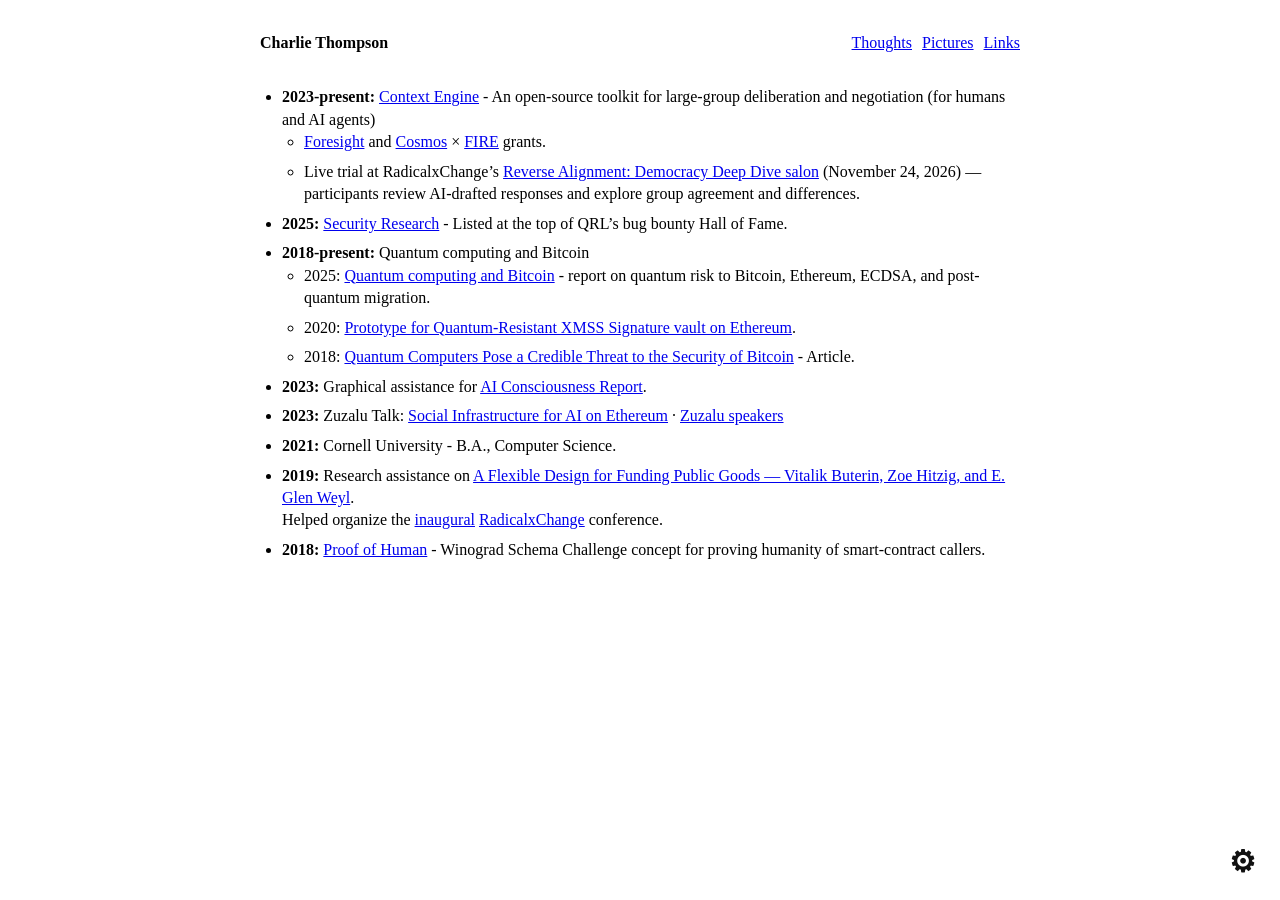
==== commit 388fc5d1: "feat: add Context Engine grants and trial" ====
--- a/index.html
+++ b/index.html
@@ -35,7 +35,7 @@
     <meta name="twitter:image" content="https://charliethompson.lol/assets/social/charlie-thompson-preview.png">
     <meta name="twitter:image:alt" content="Colorful glass portrait artwork for the personal website of Charlie Thompson.">
     <title>Charlie Thompson</title>
-    <link rel="stylesheet" href="./styles.css?v=xbox-security-research-223&_site_release=20261114-foresight-icons-5b673d6">
+    <link rel="stylesheet" href="./styles.css?v=xbox-security-research-223&_site_release=20261125-context-grants-5440b67">
     <script type="application/ld+json">
       {
         "@context": "https://schema.org",
@@ -86,7 +86,7 @@
             "about": {
               "@id": "https://charliethompson.lol/#person"
             },
-            "dateModified": "2026-09-20"
+            "dateModified": "2026-11-25"
           }
         ]
       }
@@ -209,6 +209,18 @@
             <strong>2023-present:</strong>
             <a href="https://contextengine.sh/about">Context Engine</a>
             - An open-source toolkit for large-group deliberation and negotiation (for humans and AI agents)
+            <ul class="project-details">
+              <li>
+                <a href="https://foresight.org/people/charles-thompson/">Foresight</a>
+                and <a href="https://blog.cosmos-institute.org/p/announcing-80-new-cosmos-grantees">Cosmos</a>
+                × <a href="https://www.fire.org/news/fire-and-cosmos-institute-launch-1-million-grant-program-ai-advances-truth-seeking">FIRE</a> grants.
+              </li>
+              <li>
+                Live trial at RadicalxChange’s
+                <a href="https://luma.com/6ls6lr33">Reverse Alignment: Democracy Deep Dive salon</a>
+                (November 24, 2026) — participants review AI-drafted responses and explore group agreement and differences.
+              </li>
+            </ul>
           </li>
           <li data-xbox-art="security-research">
             <strong>2025:</strong>
@@ -414,8 +426,8 @@
         </select>
       </div>
     </aside>
-    <script src="./release-watchdog.js?_site_release=20261114-foresight-icons-5b673d6" data-site-release="20261114-foresight-icons-5b673d6"></script>
-    <script src="./site-settings.js?v=xbox-context-recognition-21&_site_release=20261114-foresight-icons-5b673d6"></script>
-    <script src="./desktop-window.js?v=desktop-selection-1&_site_release=20261114-foresight-icons-5b673d6"></script>
+    <script src="./release-watchdog.js?_site_release=20261125-context-grants-5440b67" data-site-release="20261125-context-grants-5440b67"></script>
+    <script src="./site-settings.js?v=xbox-context-recognition-21&_site_release=20261125-context-grants-5440b67"></script>
+    <script src="./desktop-window.js?v=desktop-selection-1&_site_release=20261125-context-grants-5440b67"></script>
   </body>
 </html>
--- a/styles.css
+++ b/styles.css
@@ -2777,7 +2777,7 @@
    by xbox360-scoped rules, so other modes never request it. */
 @font-face {
   font-family: "Barlow Semi Condensed";
-  src: url("./assets/fonts/barlow-semi-condensed-500.woff2?_site_release=20261114-foresight-icons-5b673d6") format("woff2");
+  src: url("./assets/fonts/barlow-semi-condensed-500.woff2?_site_release=20261125-context-grants-5440b67") format("woff2");
   font-weight: 500;
   font-style: normal;
   font-display: swap;
@@ -2785,7 +2785,7 @@
 
 @font-face {
   font-family: "Barlow Semi Condensed";
-  src: url("./assets/fonts/barlow-semi-condensed-600.woff2?_site_release=20261114-foresight-icons-5b673d6") format("woff2");
+  src: url("./assets/fonts/barlow-semi-condensed-600.woff2?_site_release=20261125-context-grants-5440b67") format("woff2");
   font-weight: 600;
   font-style: normal;
   font-display: swap;
@@ -2795,7 +2795,7 @@
    than Barlow's rounder caps (OFL, latin subset, self-hosted). */
 @font-face {
   font-family: "Saira SemiCondensed";
-  src: url("./assets/fonts/saira-semi-condensed-600.woff2?_site_release=20261114-foresight-icons-5b673d6") format("woff2");
+  src: url("./assets/fonts/saira-semi-condensed-600.woff2?_site_release=20261125-context-grants-5440b67") format("woff2");
   font-weight: 600;
   font-style: normal;
   font-display: swap;
@@ -3284,11 +3284,11 @@
 }
 
 body[data-style-mode="xbox360"] main > ul.xbox-link-grid > li[data-xbox-link-icon="github"] {
-  --xbox-brand-glyph: url("./assets/icons/github.svg?_site_release=20261114-foresight-icons-5b673d6");
+  --xbox-brand-glyph: url("./assets/icons/github.svg?_site_release=20261125-context-grants-5440b67");
 }
 
 body[data-style-mode="xbox360"] main > ul.xbox-link-grid > li[data-xbox-link-icon="linkedin"] {
-  --xbox-brand-glyph: url("./assets/icons/linkedin-in.svg?_site_release=20261114-foresight-icons-5b673d6");
+  --xbox-brand-glyph: url("./assets/icons/linkedin-in.svg?_site_release=20261125-context-grants-5440b67");
 }
 
 body[data-style-mode="xbox360"] main > ul.xbox-link-grid > li[data-xbox-link-icon="github"]::after,
@@ -3356,49 +3356,49 @@
 
 body[data-style-mode="xbox360"] main > section#work > ul > li[data-xbox-art="context-engine"],
 body[data-style-mode="xbox360"] .xbox-preview-art[data-art="context-engine"] {
-  --xbox-art-image: url("./assets/xbox360/context-engine-midjourney.jpg?_site_release=20261114-foresight-icons-5b673d6");
+  --xbox-art-image: url("./assets/xbox360/context-engine-midjourney.jpg?_site_release=20261125-context-grants-5440b67");
   --xbox-art-position: 50% 50%;
 }
 
 body[data-style-mode="xbox360"] main > section#work > ul > li[data-xbox-art="security-research"],
 body[data-style-mode="xbox360"] .xbox-preview-art[data-art="security-research"] {
-  --xbox-art-image: url("./assets/xbox360/security-research.png?_site_release=20261114-foresight-icons-5b673d6");
+  --xbox-art-image: url("./assets/xbox360/security-research.png?_site_release=20261125-context-grants-5440b67");
   --xbox-art-position: center;
 }
 
 body[data-style-mode="xbox360"] main > section#work > ul > li[data-xbox-art="quantum-computing"],
 body[data-style-mode="xbox360"] .xbox-preview-art[data-art="quantum-computing"] {
-  --xbox-art-image: url("./assets/xbox360/quantum-computing-midjourney.jpg?_site_release=20261114-foresight-icons-5b673d6");
+  --xbox-art-image: url("./assets/xbox360/quantum-computing-midjourney.jpg?_site_release=20261125-context-grants-5440b67");
   --xbox-art-position: 50% 48%;
 }
 
 body[data-style-mode="xbox360"] main > section#work > ul > li[data-xbox-art="ai-consciousness"],
 body[data-style-mode="xbox360"] .xbox-preview-art[data-art="ai-consciousness"] {
-  --xbox-art-image: url("./assets/xbox360/ai-consciousness-midjourney.jpg?_site_release=20261114-foresight-icons-5b673d6");
+  --xbox-art-image: url("./assets/xbox360/ai-consciousness-midjourney.jpg?_site_release=20261125-context-grants-5440b67");
   --xbox-art-position: 50% 50%;
 }
 
 body[data-style-mode="xbox360"] main > section#work > ul > li[data-xbox-art="zuzalu-social-infrastructure"],
 body[data-style-mode="xbox360"] .xbox-preview-art[data-art="zuzalu-social-infrastructure"] {
-  --xbox-art-image: url("./assets/xbox360/zuzalu-social-infrastructure-midjourney.png?_site_release=20261114-foresight-icons-5b673d6");
+  --xbox-art-image: url("./assets/xbox360/zuzalu-social-infrastructure-midjourney.png?_site_release=20261125-context-grants-5440b67");
   --xbox-art-position: 50% 53%;
 }
 
 body[data-style-mode="xbox360"] main > section#work > ul > li[data-xbox-art="academic-research"],
 body[data-style-mode="xbox360"] .xbox-preview-art[data-art="academic-research"] {
-  --xbox-art-image: url("./assets/xbox360/academic-research-midjourney.jpg?_site_release=20261114-foresight-icons-5b673d6");
+  --xbox-art-image: url("./assets/xbox360/academic-research-midjourney.jpg?_site_release=20261125-context-grants-5440b67");
   --xbox-art-position: 50% 48%;
 }
 
 body[data-style-mode="xbox360"] main > section#work > ul > li[data-xbox-art="public-goods"],
 body[data-style-mode="xbox360"] .xbox-preview-art[data-art="public-goods"] {
-  --xbox-art-image: url("./assets/xbox360/public-goods-midjourney.jpg?_site_release=20261114-foresight-icons-5b673d6");
+  --xbox-art-image: url("./assets/xbox360/public-goods-midjourney.jpg?_site_release=20261125-context-grants-5440b67");
   --xbox-art-position: 50% 50%;
 }
 
 body[data-style-mode="xbox360"] main > section#work > ul > li[data-xbox-art="proof-of-human"],
 body[data-style-mode="xbox360"] .xbox-preview-art[data-art="proof-of-human"] {
-  --xbox-art-image: url("./assets/xbox360/proof-of-human-midjourney.jpg?_site_release=20261114-foresight-icons-5b673d6");
+  --xbox-art-image: url("./assets/xbox360/proof-of-human-midjourney.jpg?_site_release=20261125-context-grants-5440b67");
   --xbox-art-position: 50% 50%;
 }
 
@@ -5340,6 +5340,15 @@
   text-underline-offset: 3px;
 }
 body[data-style-mode="xbox360"] .xbox-preview-links a::after { content: " ↗"; }
+body[data-style-mode="xbox360"] .xbox-preview-details {
+  margin: 4px 0;
+  padding-left: 1.2em;
+  color: #15380a;
+  font-size: 18px;
+  line-height: 1.4;
+}
+body[data-style-mode="xbox360"] .xbox-preview-details li + li { margin-top: 10px; }
+body[data-style-mode="xbox360"] .xbox-preview-details a::after { content: none; }
 body[data-style-mode="xbox360"] .xbox-preview-links a:hover,
 body[data-style-mode="xbox360"] .xbox-preview-links a:focus-visible {
   color: #081c03;
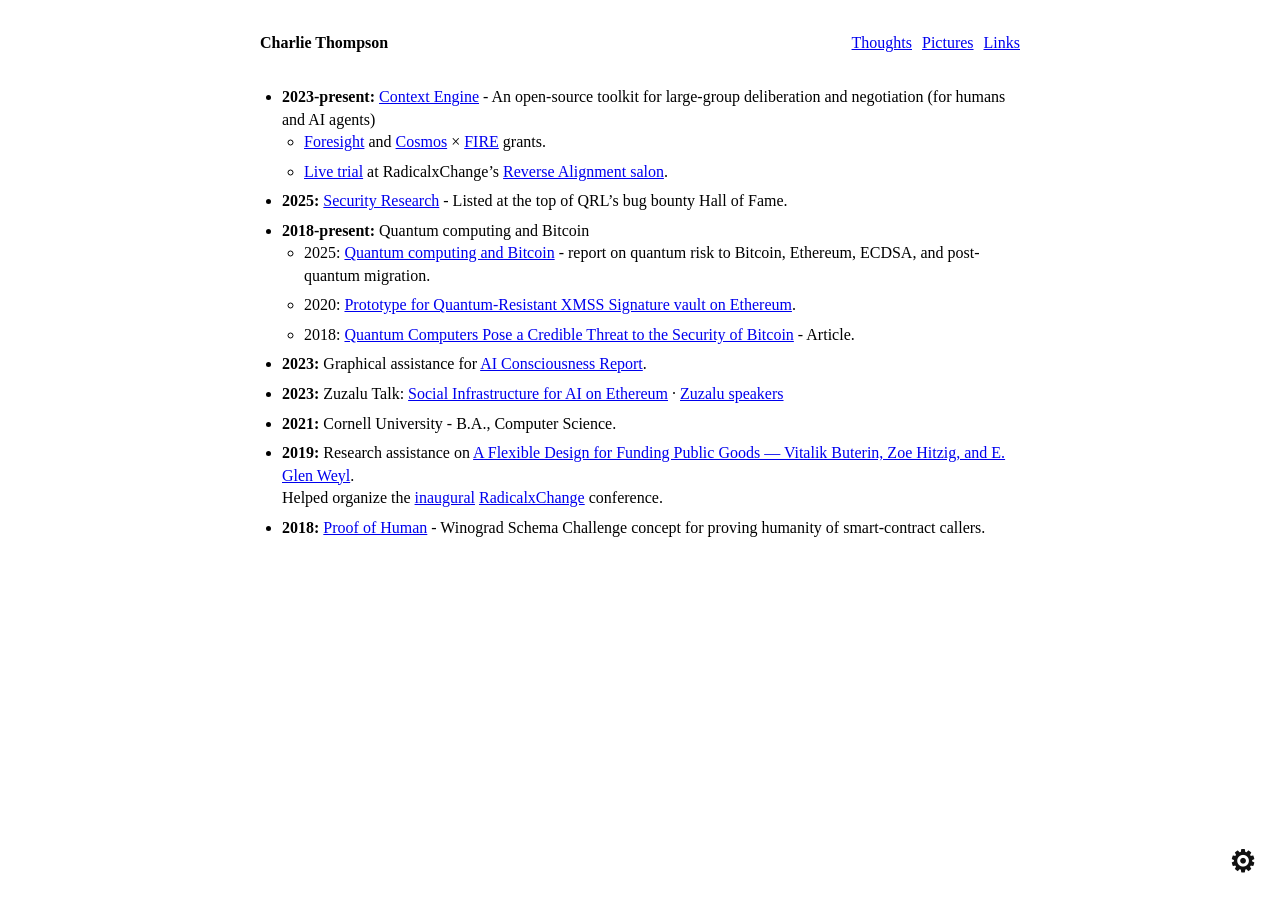
==== commit 8a0eb441: "fix: shorten and link the live trial" ====
--- a/index.html
+++ b/index.html
@@ -35,7 +35,7 @@
     <meta name="twitter:image" content="https://charliethompson.lol/assets/social/charlie-thompson-preview.png">
     <meta name="twitter:image:alt" content="Colorful glass portrait artwork for the personal website of Charlie Thompson.">
     <title>Charlie Thompson</title>
-    <link rel="stylesheet" href="./styles.css?v=xbox-security-research-223&_site_release=20261125-context-grants-5440b67">
+    <link rel="stylesheet" href="./styles.css?v=xbox-security-research-223&_site_release=20261127-trial-copy-e785d53">
     <script type="application/ld+json">
       {
         "@context": "https://schema.org",
@@ -86,7 +86,7 @@
             "about": {
               "@id": "https://charliethompson.lol/#person"
             },
-            "dateModified": "2026-11-25"
+            "dateModified": "2026-11-27"
           }
         ]
       }
@@ -216,9 +216,8 @@
                 × <a href="https://www.fire.org/news/fire-and-cosmos-institute-launch-1-million-grant-program-ai-advances-truth-seeking">FIRE</a> grants.
               </li>
               <li>
-                Live trial at RadicalxChange’s
-                <a href="https://luma.com/6ls6lr33">Reverse Alignment: Democracy Deep Dive salon</a>
-                (November 24, 2026) — participants review AI-drafted responses and explore group agreement and differences.
+                <a href="https://contextengine.sh/session/rxc-ra-2">Live trial</a> at RadicalxChange’s
+                <a href="https://luma.com/6ls6lr33">Reverse Alignment salon</a>.
               </li>
             </ul>
           </li>
@@ -426,8 +425,8 @@
         </select>
       </div>
     </aside>
-    <script src="./release-watchdog.js?_site_release=20261125-context-grants-5440b67" data-site-release="20261125-context-grants-5440b67"></script>
-    <script src="./site-settings.js?v=xbox-context-recognition-21&_site_release=20261125-context-grants-5440b67"></script>
-    <script src="./desktop-window.js?v=desktop-selection-1&_site_release=20261125-context-grants-5440b67"></script>
+    <script src="./release-watchdog.js?_site_release=20261127-trial-copy-e785d53" data-site-release="20261127-trial-copy-e785d53"></script>
+    <script src="./site-settings.js?v=xbox-context-recognition-21&_site_release=20261127-trial-copy-e785d53"></script>
+    <script src="./desktop-window.js?v=desktop-selection-1&_site_release=20261127-trial-copy-e785d53"></script>
   </body>
 </html>
--- a/styles.css
+++ b/styles.css
@@ -2777,7 +2777,7 @@
    by xbox360-scoped rules, so other modes never request it. */
 @font-face {
   font-family: "Barlow Semi Condensed";
-  src: url("./assets/fonts/barlow-semi-condensed-500.woff2?_site_release=20261125-context-grants-5440b67") format("woff2");
+  src: url("./assets/fonts/barlow-semi-condensed-500.woff2?_site_release=20261127-trial-copy-e785d53") format("woff2");
   font-weight: 500;
   font-style: normal;
   font-display: swap;
@@ -2785,7 +2785,7 @@
 
 @font-face {
   font-family: "Barlow Semi Condensed";
-  src: url("./assets/fonts/barlow-semi-condensed-600.woff2?_site_release=20261125-context-grants-5440b67") format("woff2");
+  src: url("./assets/fonts/barlow-semi-condensed-600.woff2?_site_release=20261127-trial-copy-e785d53") format("woff2");
   font-weight: 600;
   font-style: normal;
   font-display: swap;
@@ -2795,7 +2795,7 @@
    than Barlow's rounder caps (OFL, latin subset, self-hosted). */
 @font-face {
   font-family: "Saira SemiCondensed";
-  src: url("./assets/fonts/saira-semi-condensed-600.woff2?_site_release=20261125-context-grants-5440b67") format("woff2");
+  src: url("./assets/fonts/saira-semi-condensed-600.woff2?_site_release=20261127-trial-copy-e785d53") format("woff2");
   font-weight: 600;
   font-style: normal;
   font-display: swap;
@@ -3284,11 +3284,11 @@
 }
 
 body[data-style-mode="xbox360"] main > ul.xbox-link-grid > li[data-xbox-link-icon="github"] {
-  --xbox-brand-glyph: url("./assets/icons/github.svg?_site_release=20261125-context-grants-5440b67");
+  --xbox-brand-glyph: url("./assets/icons/github.svg?_site_release=20261127-trial-copy-e785d53");
 }
 
 body[data-style-mode="xbox360"] main > ul.xbox-link-grid > li[data-xbox-link-icon="linkedin"] {
-  --xbox-brand-glyph: url("./assets/icons/linkedin-in.svg?_site_release=20261125-context-grants-5440b67");
+  --xbox-brand-glyph: url("./assets/icons/linkedin-in.svg?_site_release=20261127-trial-copy-e785d53");
 }
 
 body[data-style-mode="xbox360"] main > ul.xbox-link-grid > li[data-xbox-link-icon="github"]::after,
@@ -3356,49 +3356,49 @@
 
 body[data-style-mode="xbox360"] main > section#work > ul > li[data-xbox-art="context-engine"],
 body[data-style-mode="xbox360"] .xbox-preview-art[data-art="context-engine"] {
-  --xbox-art-image: url("./assets/xbox360/context-engine-midjourney.jpg?_site_release=20261125-context-grants-5440b67");
+  --xbox-art-image: url("./assets/xbox360/context-engine-midjourney.jpg?_site_release=20261127-trial-copy-e785d53");
   --xbox-art-position: 50% 50%;
 }
 
 body[data-style-mode="xbox360"] main > section#work > ul > li[data-xbox-art="security-research"],
 body[data-style-mode="xbox360"] .xbox-preview-art[data-art="security-research"] {
-  --xbox-art-image: url("./assets/xbox360/security-research.png?_site_release=20261125-context-grants-5440b67");
+  --xbox-art-image: url("./assets/xbox360/security-research.png?_site_release=20261127-trial-copy-e785d53");
   --xbox-art-position: center;
 }
 
 body[data-style-mode="xbox360"] main > section#work > ul > li[data-xbox-art="quantum-computing"],
 body[data-style-mode="xbox360"] .xbox-preview-art[data-art="quantum-computing"] {
-  --xbox-art-image: url("./assets/xbox360/quantum-computing-midjourney.jpg?_site_release=20261125-context-grants-5440b67");
+  --xbox-art-image: url("./assets/xbox360/quantum-computing-midjourney.jpg?_site_release=20261127-trial-copy-e785d53");
   --xbox-art-position: 50% 48%;
 }
 
 body[data-style-mode="xbox360"] main > section#work > ul > li[data-xbox-art="ai-consciousness"],
 body[data-style-mode="xbox360"] .xbox-preview-art[data-art="ai-consciousness"] {
-  --xbox-art-image: url("./assets/xbox360/ai-consciousness-midjourney.jpg?_site_release=20261125-context-grants-5440b67");
+  --xbox-art-image: url("./assets/xbox360/ai-consciousness-midjourney.jpg?_site_release=20261127-trial-copy-e785d53");
   --xbox-art-position: 50% 50%;
 }
 
 body[data-style-mode="xbox360"] main > section#work > ul > li[data-xbox-art="zuzalu-social-infrastructure"],
 body[data-style-mode="xbox360"] .xbox-preview-art[data-art="zuzalu-social-infrastructure"] {
-  --xbox-art-image: url("./assets/xbox360/zuzalu-social-infrastructure-midjourney.png?_site_release=20261125-context-grants-5440b67");
+  --xbox-art-image: url("./assets/xbox360/zuzalu-social-infrastructure-midjourney.png?_site_release=20261127-trial-copy-e785d53");
   --xbox-art-position: 50% 53%;
 }
 
 body[data-style-mode="xbox360"] main > section#work > ul > li[data-xbox-art="academic-research"],
 body[data-style-mode="xbox360"] .xbox-preview-art[data-art="academic-research"] {
-  --xbox-art-image: url("./assets/xbox360/academic-research-midjourney.jpg?_site_release=20261125-context-grants-5440b67");
+  --xbox-art-image: url("./assets/xbox360/academic-research-midjourney.jpg?_site_release=20261127-trial-copy-e785d53");
   --xbox-art-position: 50% 48%;
 }
 
 body[data-style-mode="xbox360"] main > section#work > ul > li[data-xbox-art="public-goods"],
 body[data-style-mode="xbox360"] .xbox-preview-art[data-art="public-goods"] {
-  --xbox-art-image: url("./assets/xbox360/public-goods-midjourney.jpg?_site_release=20261125-context-grants-5440b67");
+  --xbox-art-image: url("./assets/xbox360/public-goods-midjourney.jpg?_site_release=20261127-trial-copy-e785d53");
   --xbox-art-position: 50% 50%;
 }
 
 body[data-style-mode="xbox360"] main > section#work > ul > li[data-xbox-art="proof-of-human"],
 body[data-style-mode="xbox360"] .xbox-preview-art[data-art="proof-of-human"] {
-  --xbox-art-image: url("./assets/xbox360/proof-of-human-midjourney.jpg?_site_release=20261125-context-grants-5440b67");
+  --xbox-art-image: url("./assets/xbox360/proof-of-human-midjourney.jpg?_site_release=20261127-trial-copy-e785d53");
   --xbox-art-position: 50% 50%;
 }
 
